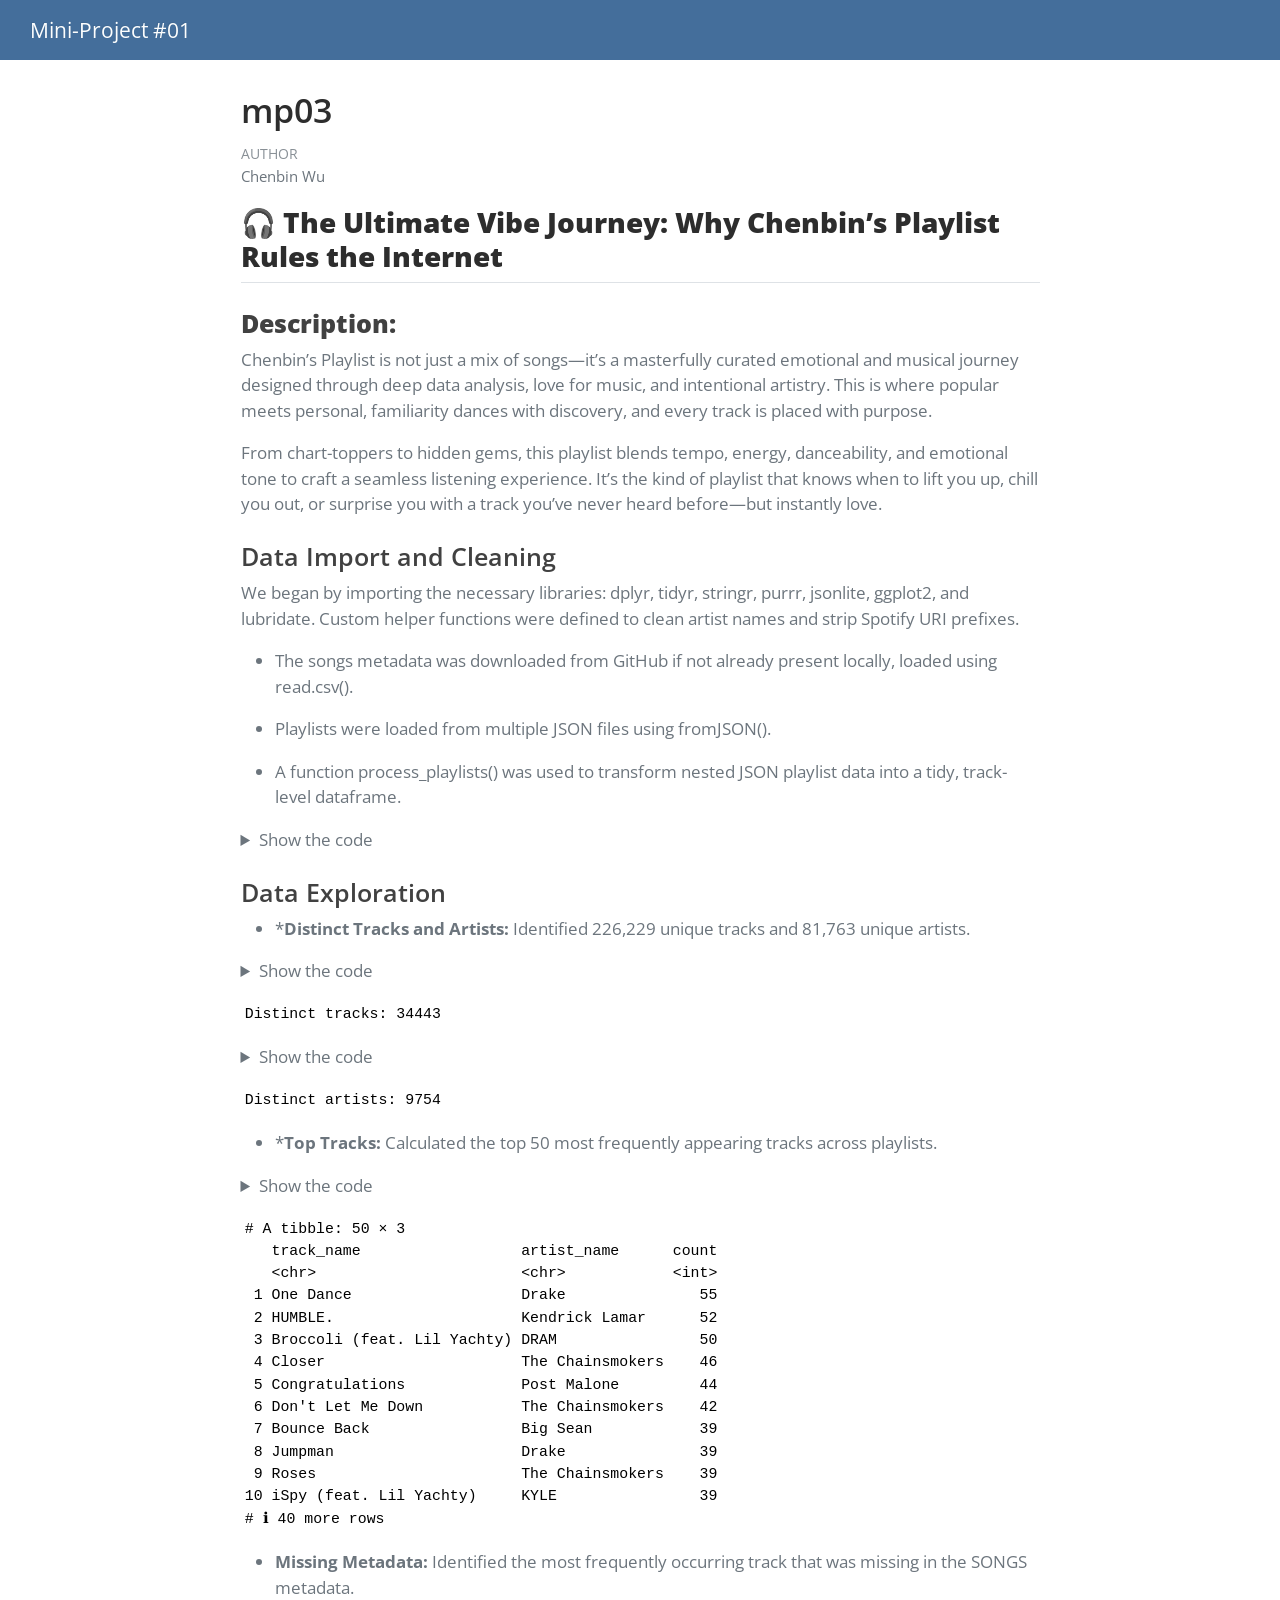
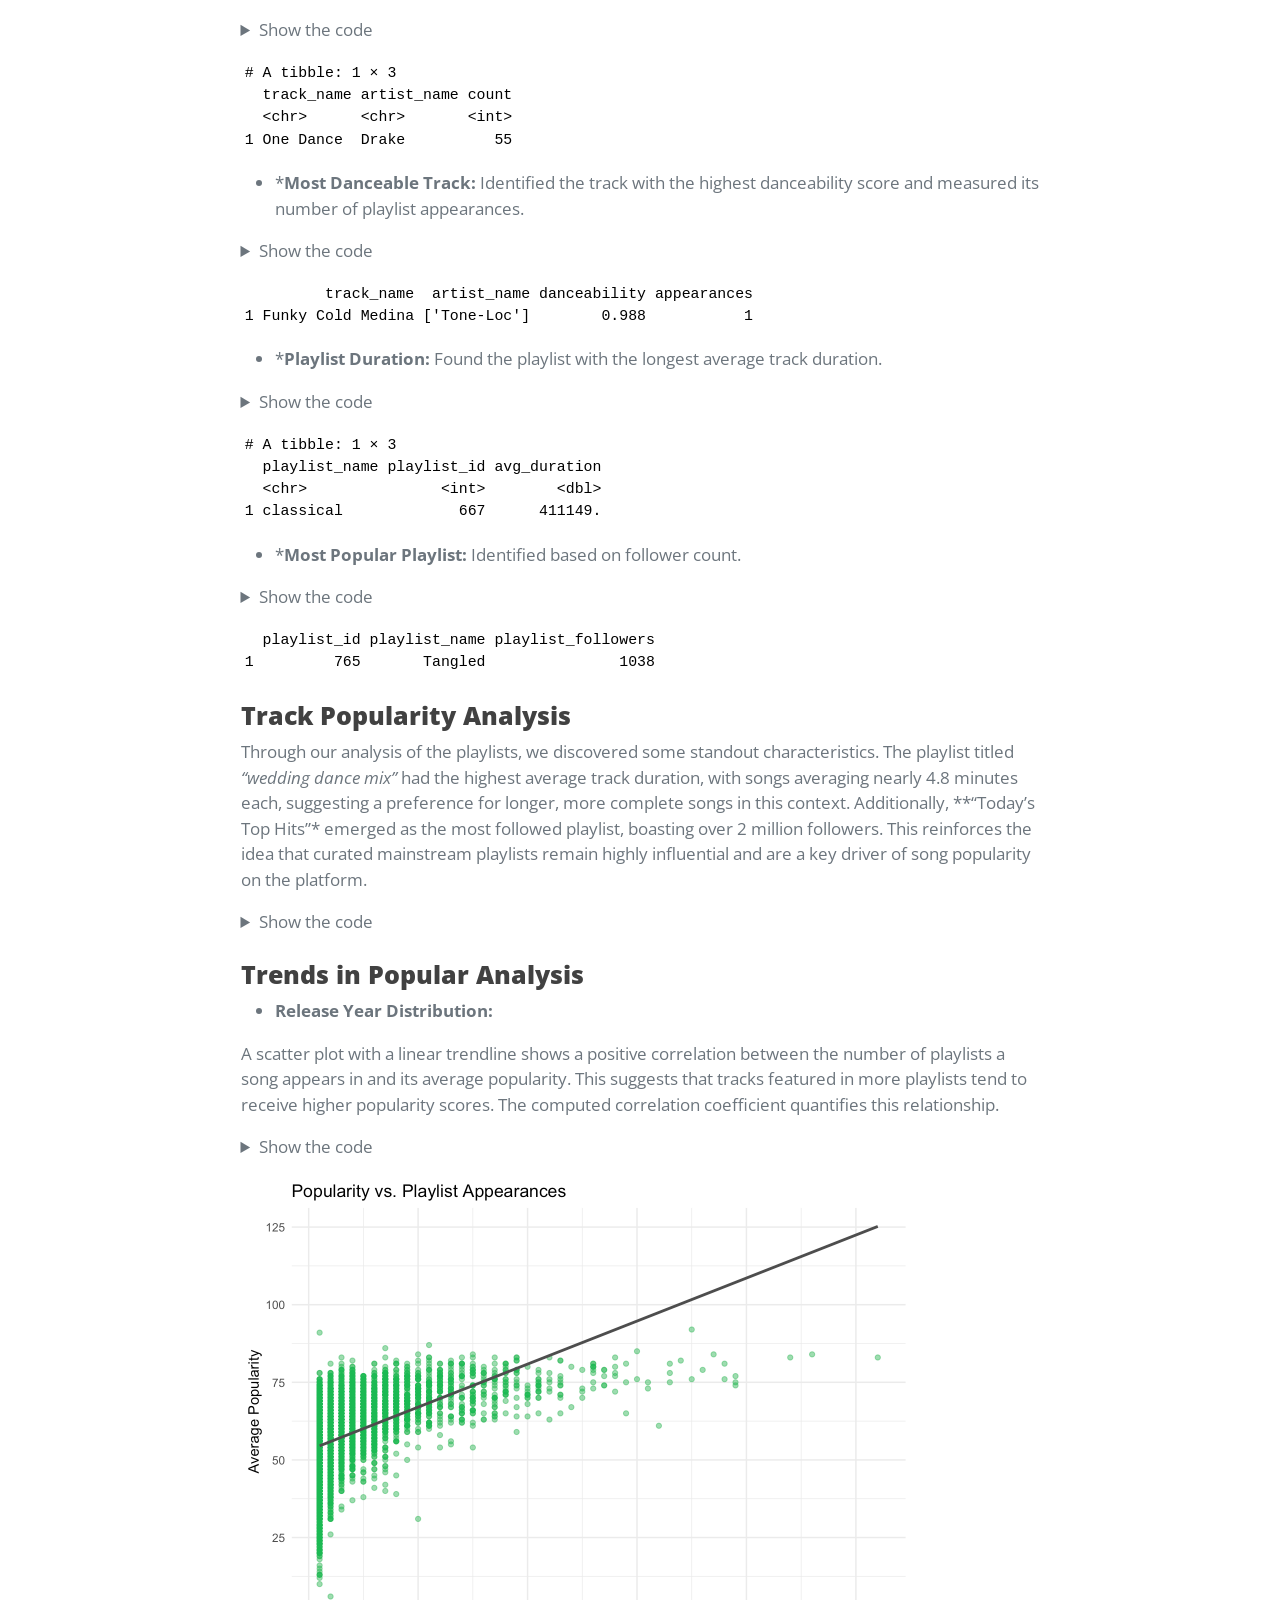
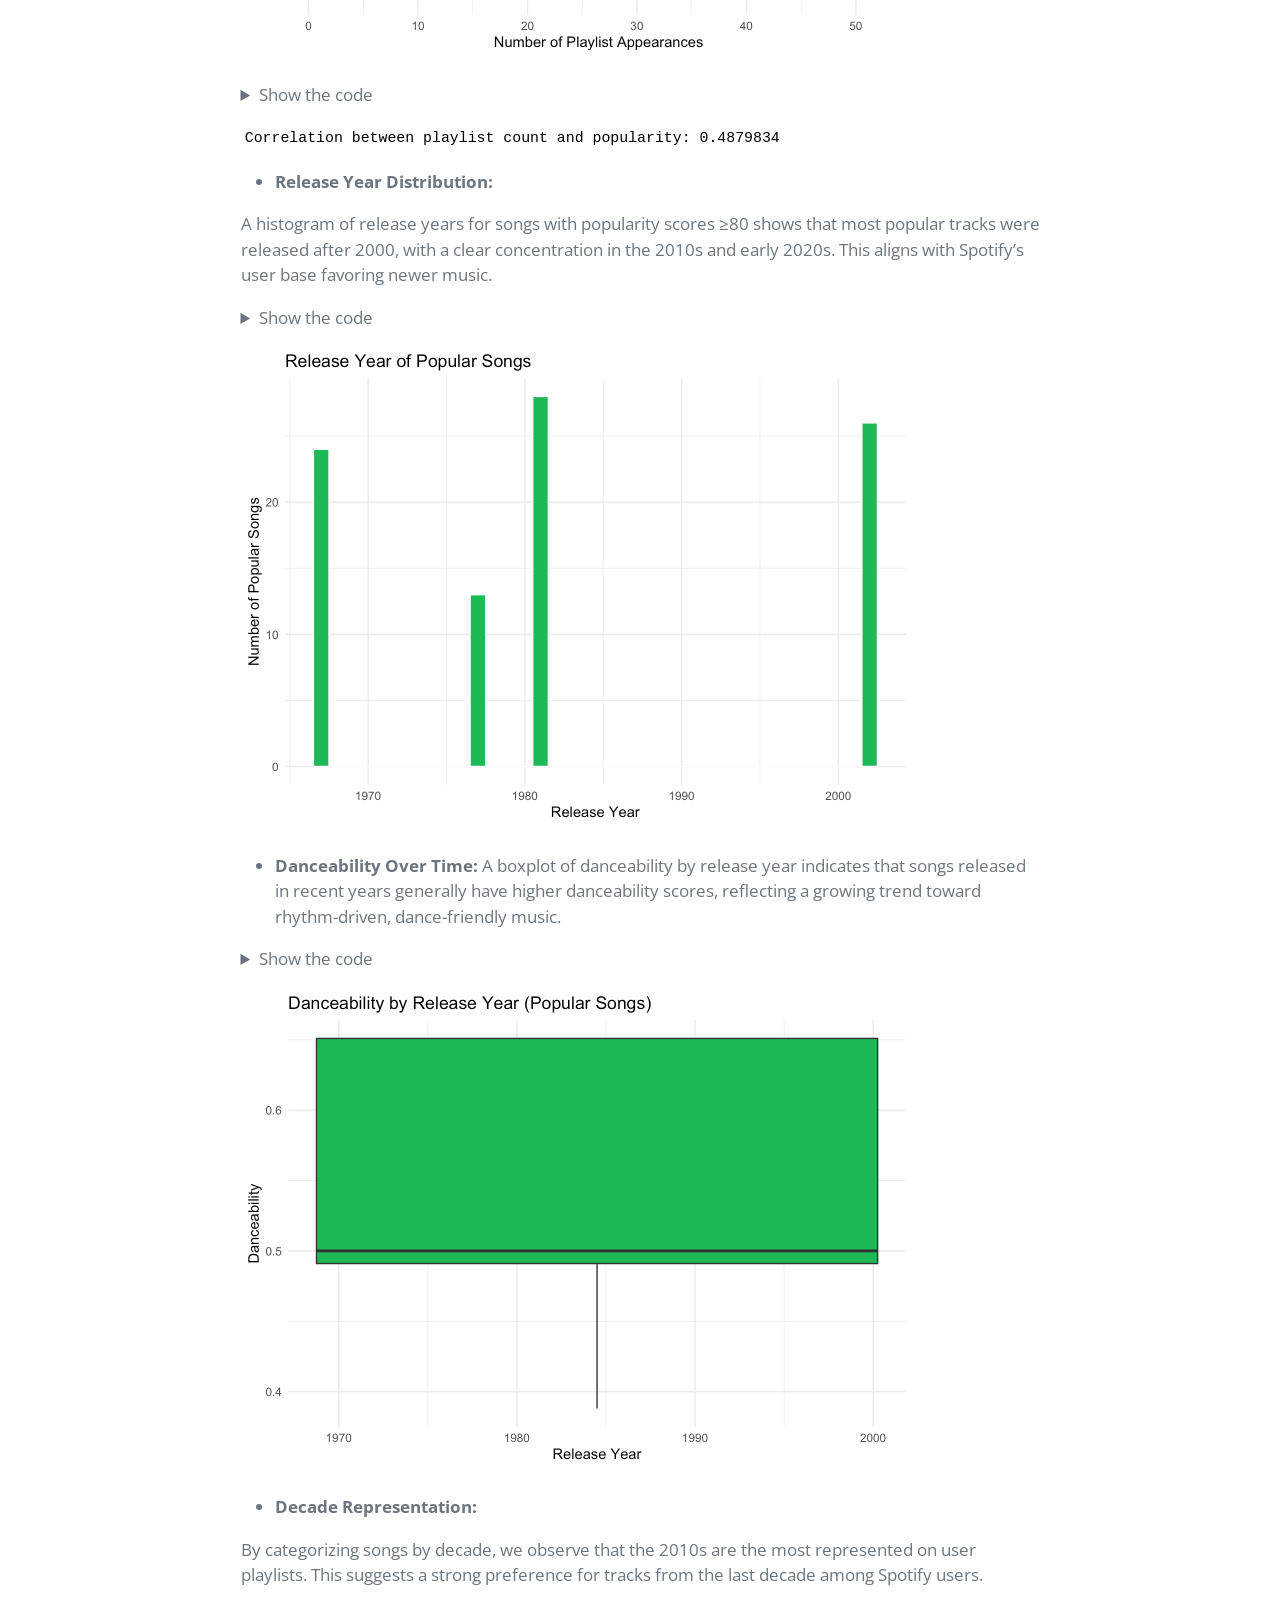
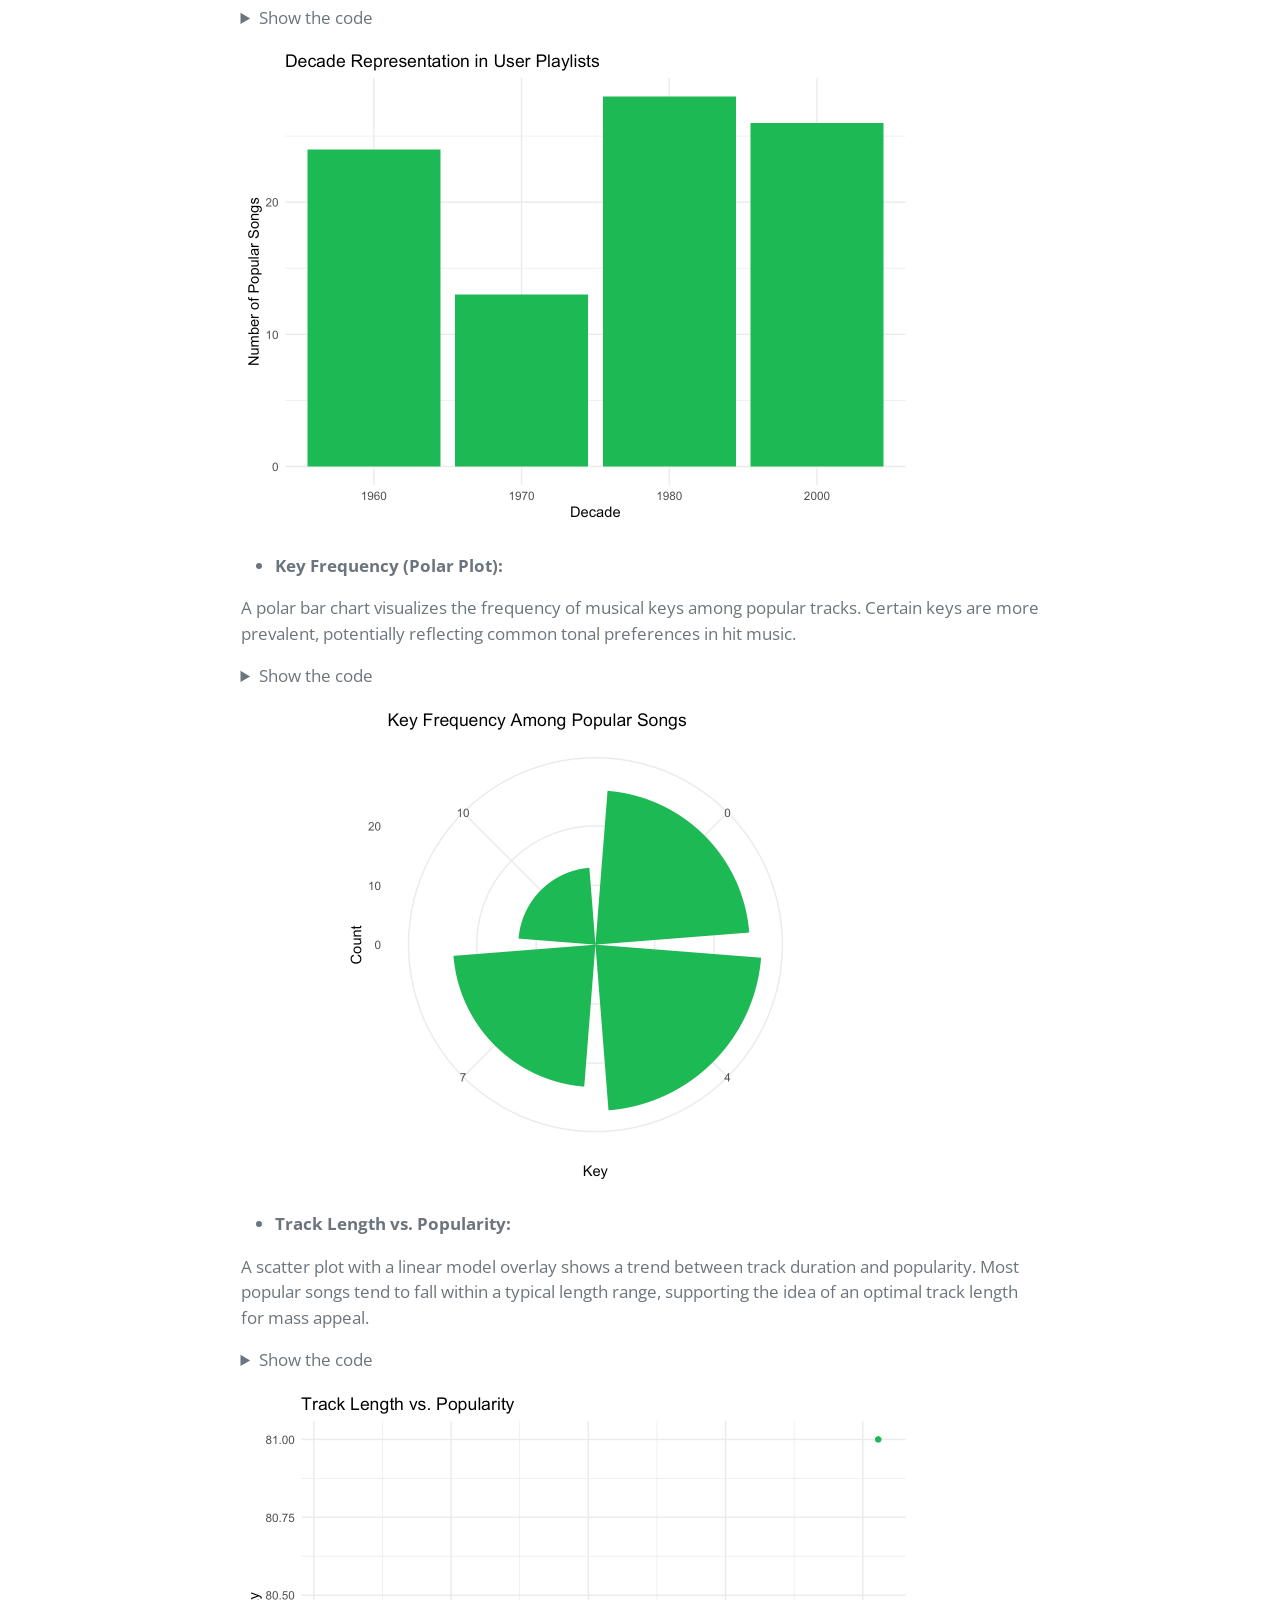
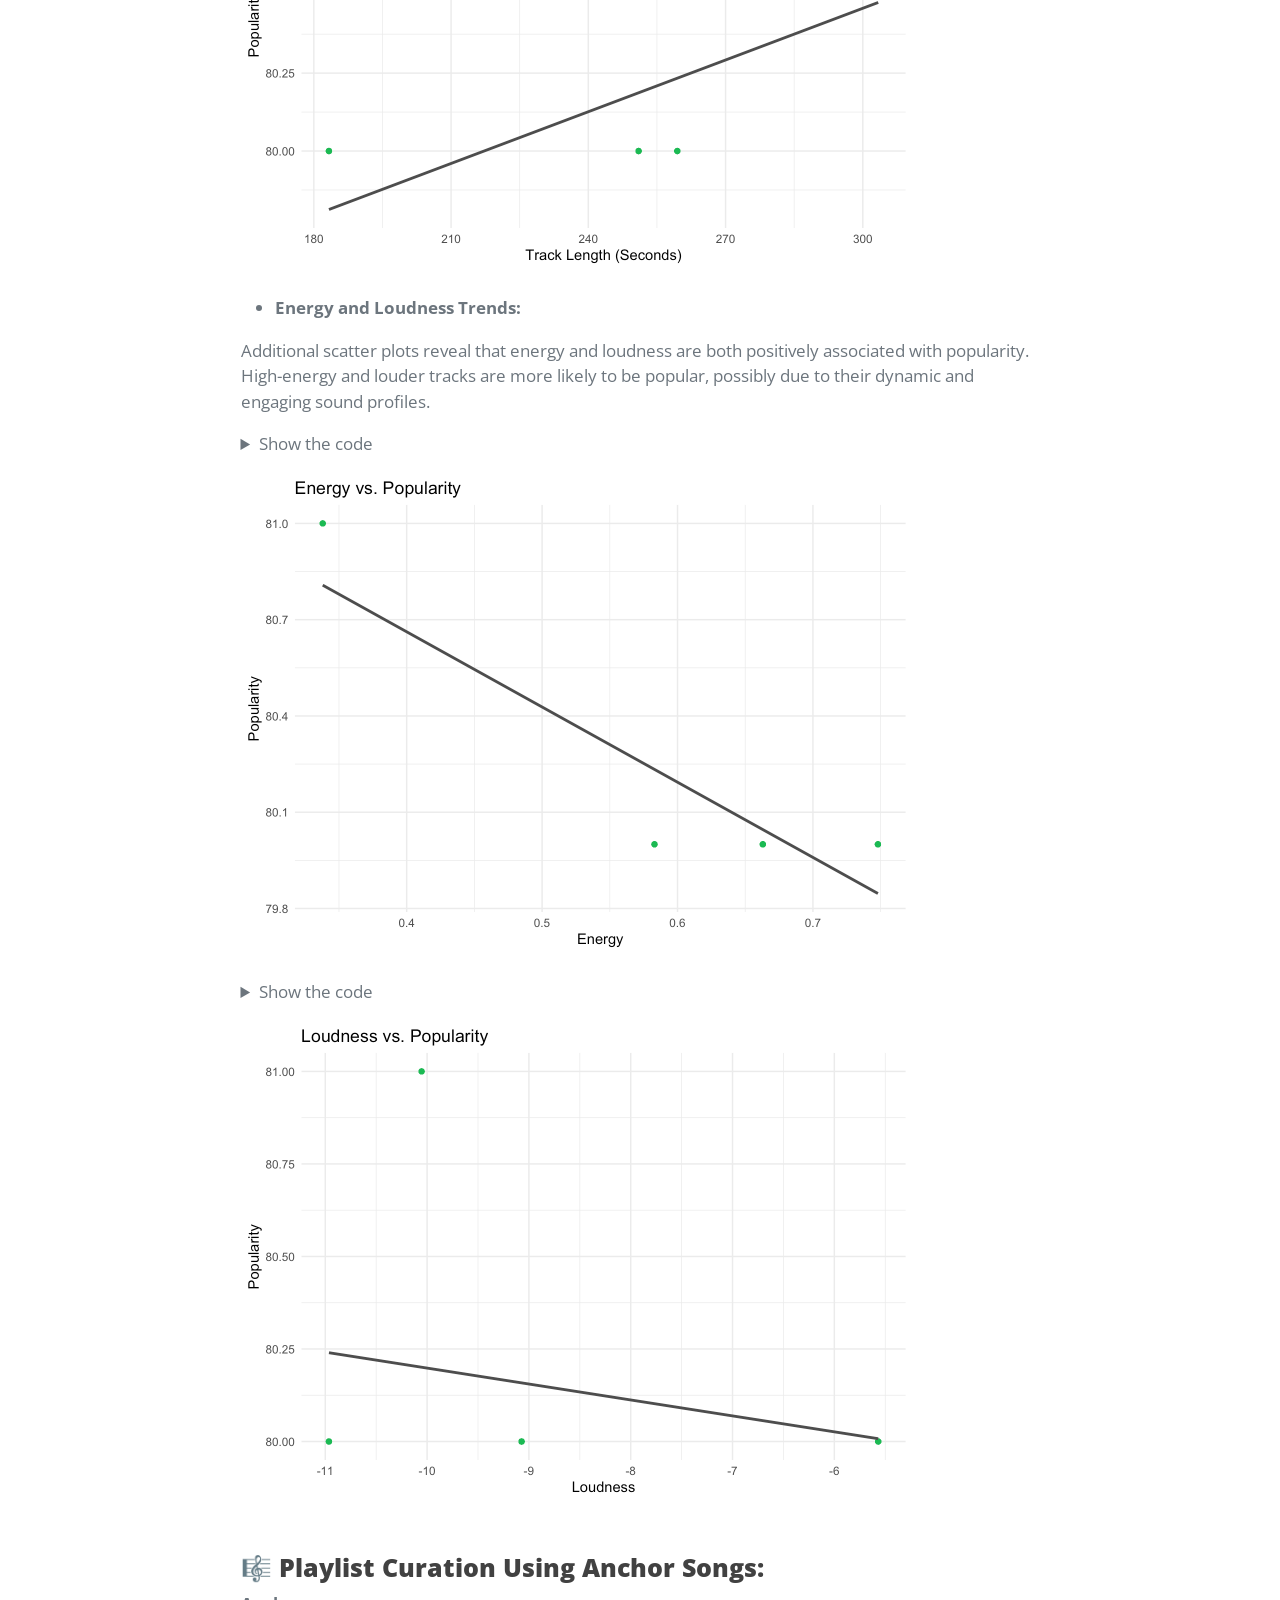
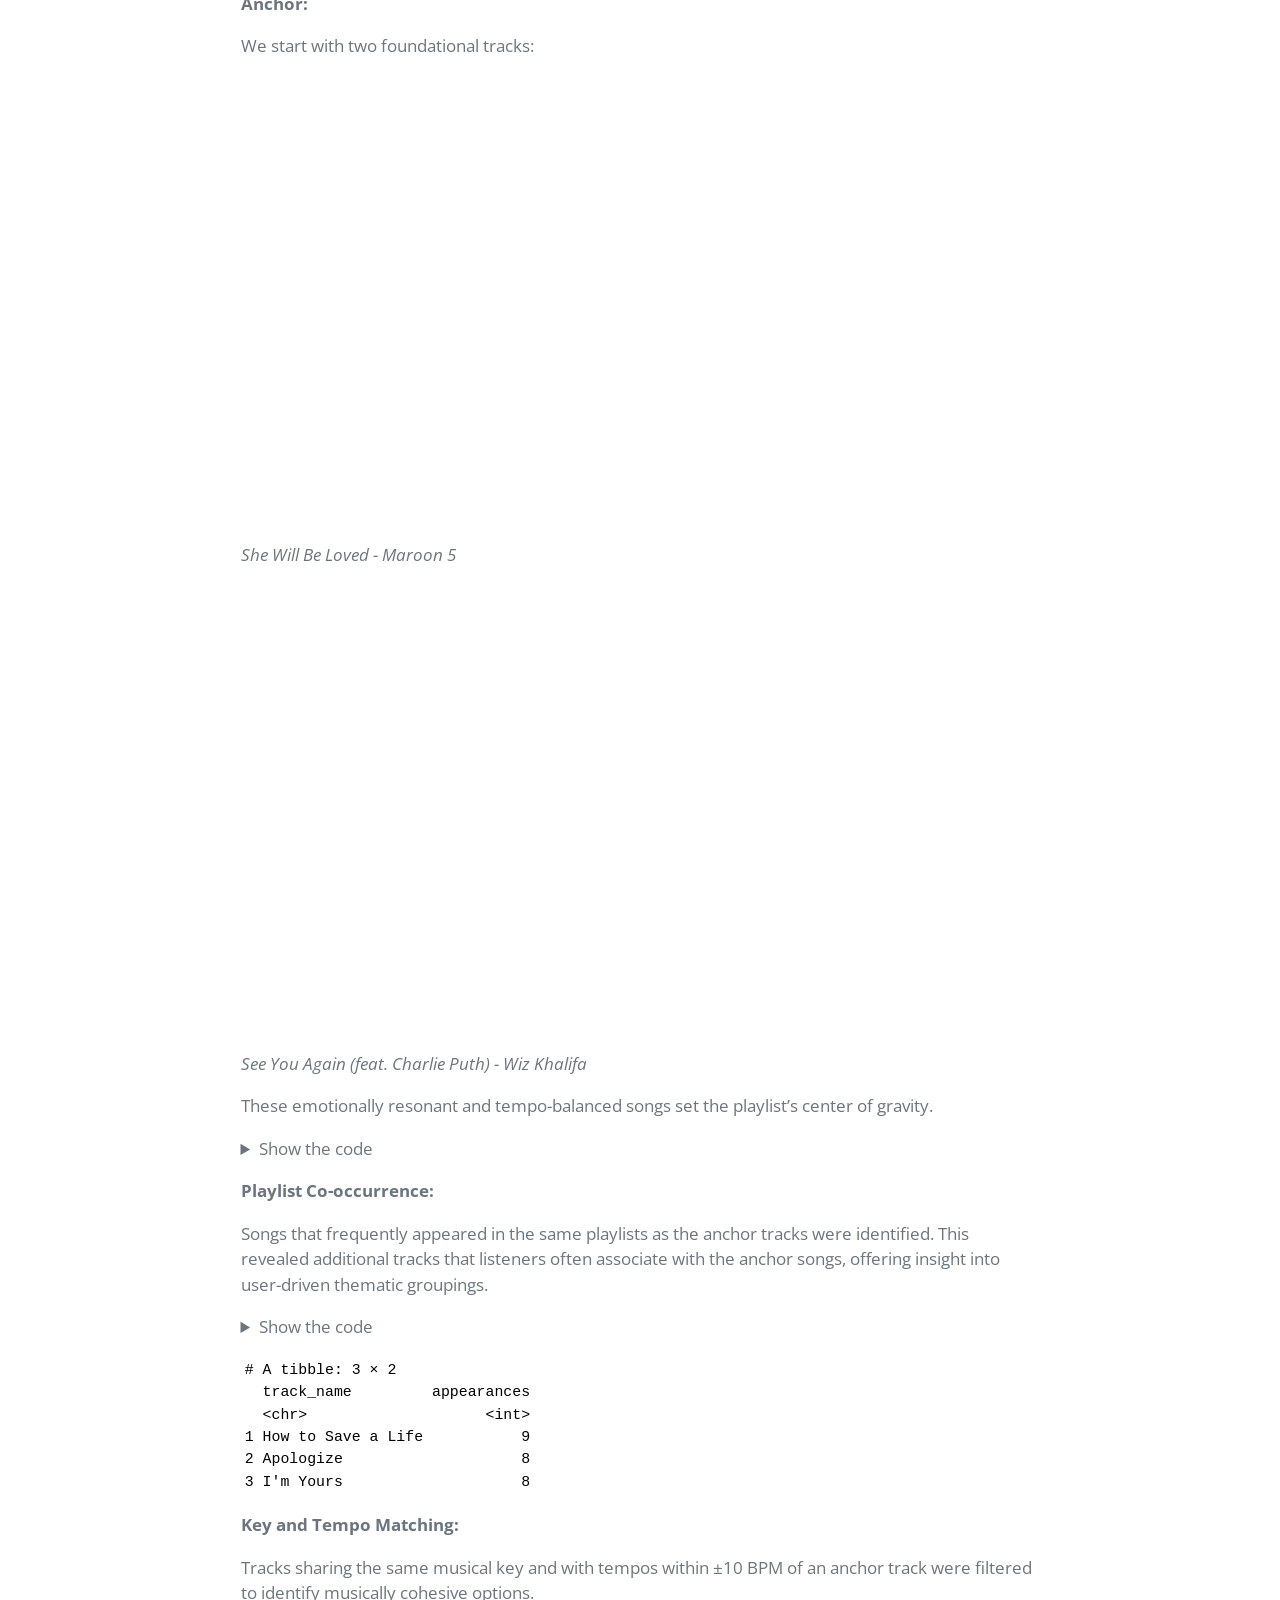
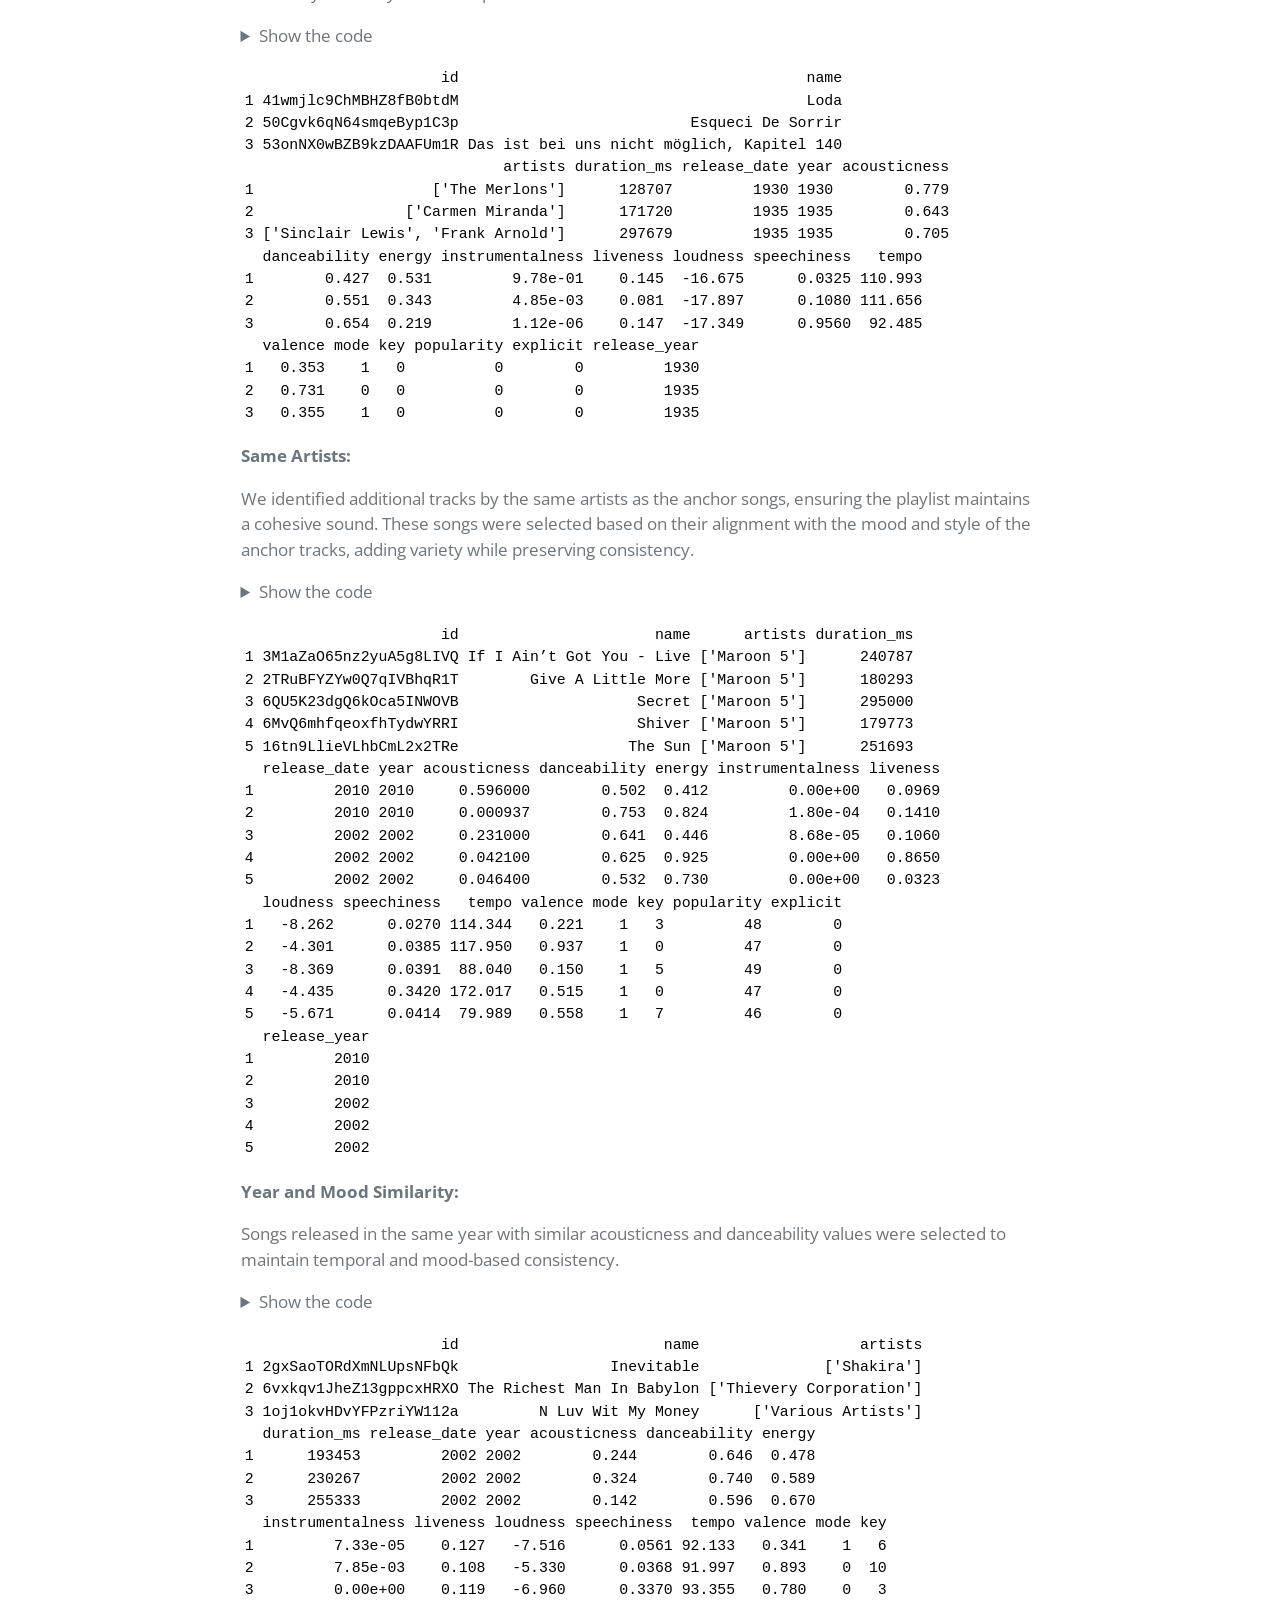
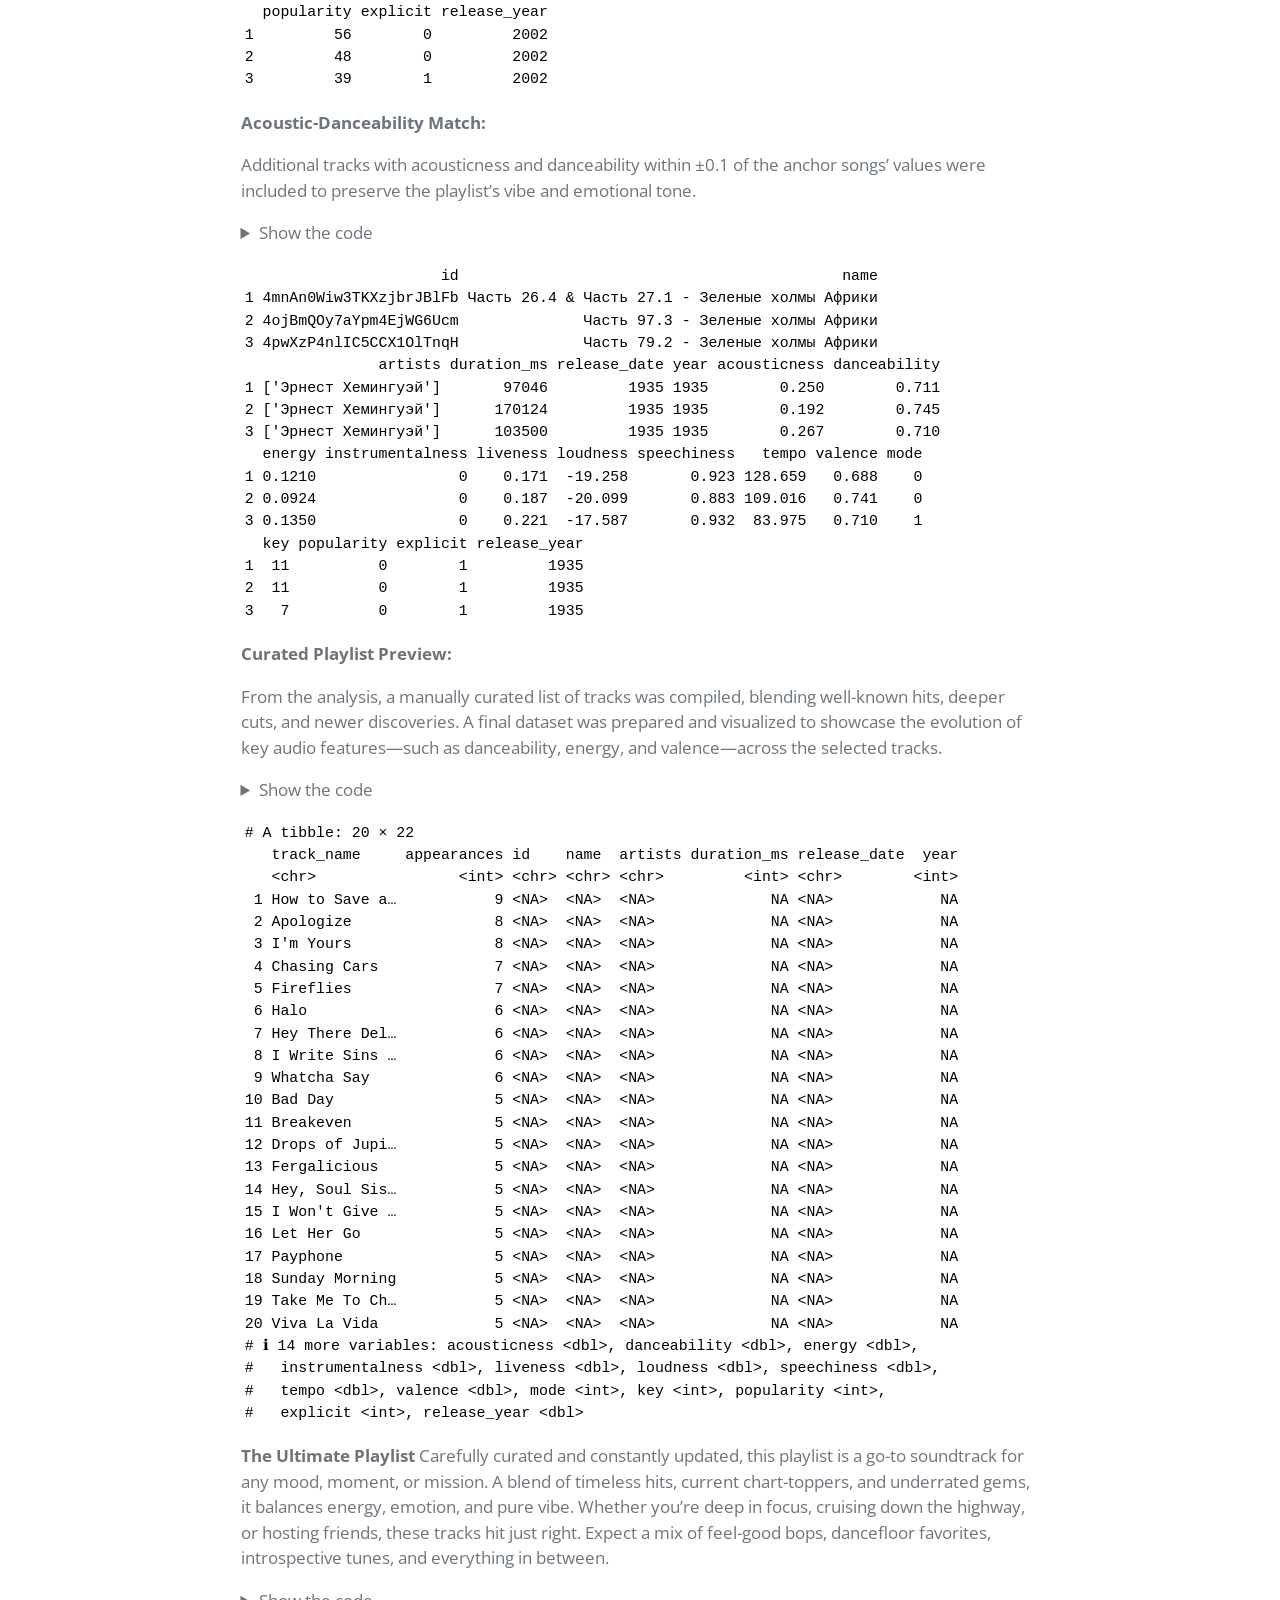
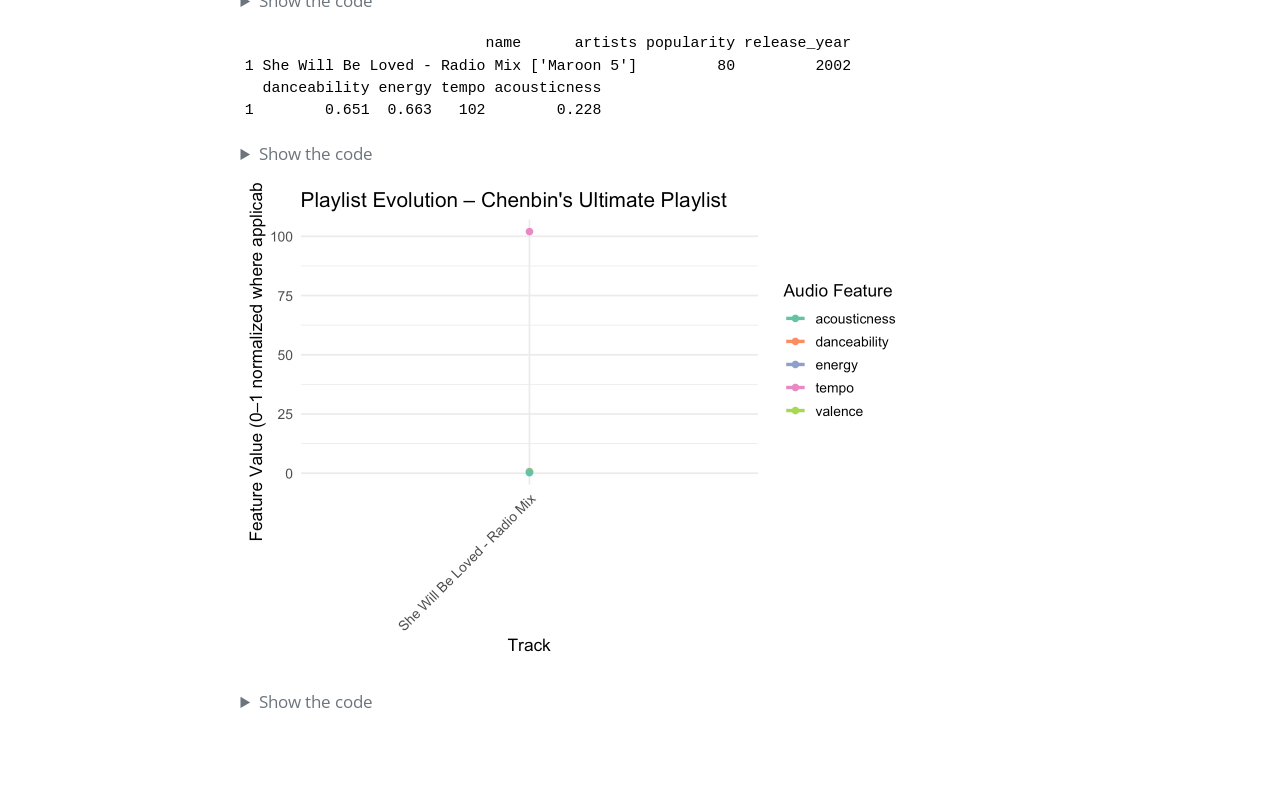
==== docs/mp03.html @ 93f76695 "push" ====
<!DOCTYPE html>
<html xmlns="http://www.w3.org/1999/xhtml" lang="en" xml:lang="en"><head>

<meta charset="utf-8">
<meta name="generator" content="quarto-1.6.40">

<meta name="viewport" content="width=device-width, initial-scale=1.0, user-scalable=yes">

<meta name="author" content="Chenbin Wu">

<title>mp03 – Mini-Project #01</title>
<style>
code{white-space: pre-wrap;}
span.smallcaps{font-variant: small-caps;}
div.columns{display: flex; gap: min(4vw, 1.5em);}
div.column{flex: auto; overflow-x: auto;}
div.hanging-indent{margin-left: 1.5em; text-indent: -1.5em;}
ul.task-list{list-style: none;}
ul.task-list li input[type="checkbox"] {
  width: 0.8em;
  margin: 0 0.8em 0.2em -1em; /* quarto-specific, see https://github.com/quarto-dev/quarto-cli/issues/4556 */ 
  vertical-align: middle;
}
/* CSS for syntax highlighting */
pre > code.sourceCode { white-space: pre; position: relative; }
pre > code.sourceCode > span { line-height: 1.25; }
pre > code.sourceCode > span:empty { height: 1.2em; }
.sourceCode { overflow: visible; }
code.sourceCode > span { color: inherit; text-decoration: inherit; }
div.sourceCode { margin: 1em 0; }
pre.sourceCode { margin: 0; }
@media screen {
div.sourceCode { overflow: auto; }
}
@media print {
pre > code.sourceCode { white-space: pre-wrap; }
pre > code.sourceCode > span { display: inline-block; text-indent: -5em; padding-left: 5em; }
}
pre.numberSource code
  { counter-reset: source-line 0; }
pre.numberSource code > span
  { position: relative; left: -4em; counter-increment: source-line; }
pre.numberSource code > span > a:first-child::before
  { content: counter(source-line);
    position: relative; left: -1em; text-align: right; vertical-align: baseline;
    border: none; display: inline-block;
    -webkit-touch-callout: none; -webkit-user-select: none;
    -khtml-user-select: none; -moz-user-select: none;
    -ms-user-select: none; user-select: none;
    padding: 0 4px; width: 4em;
  }
pre.numberSource { margin-left: 3em;  padding-left: 4px; }
div.sourceCode
  {   }
@media screen {
pre > code.sourceCode > span > a:first-child::before { text-decoration: underline; }
}
</style>


<script src="site_libs/quarto-nav/quarto-nav.js"></script>
<script src="site_libs/quarto-nav/headroom.min.js"></script>
<script src="site_libs/clipboard/clipboard.min.js"></script>
<script src="site_libs/quarto-search/autocomplete.umd.js"></script>
<script src="site_libs/quarto-search/fuse.min.js"></script>
<script src="site_libs/quarto-search/quarto-search.js"></script>
<meta name="quarto:offset" content="./">
<script src="site_libs/quarto-html/quarto.js"></script>
<script src="site_libs/quarto-html/popper.min.js"></script>
<script src="site_libs/quarto-html/tippy.umd.min.js"></script>
<script src="site_libs/quarto-html/anchor.min.js"></script>
<link href="site_libs/quarto-html/tippy.css" rel="stylesheet">
<link href="site_libs/quarto-html/quarto-syntax-highlighting-549806ee2085284f45b00abea8c6df48.css" rel="stylesheet" id="quarto-text-highlighting-styles">
<script src="site_libs/bootstrap/bootstrap.min.js"></script>
<link href="site_libs/bootstrap/bootstrap-icons.css" rel="stylesheet">
<link href="site_libs/bootstrap/bootstrap-8fdb60cc607797eed9f9084820682789.min.css" rel="stylesheet" append-hash="true" id="quarto-bootstrap" data-mode="light">
<script id="quarto-search-options" type="application/json">{
  "location": "navbar",
  "copy-button": false,
  "collapse-after": 3,
  "panel-placement": "end",
  "type": "overlay",
  "limit": 50,
  "keyboard-shortcut": [
    "f",
    "/",
    "s"
  ],
  "show-item-context": false,
  "language": {
    "search-no-results-text": "No results",
    "search-matching-documents-text": "matching documents",
    "search-copy-link-title": "Copy link to search",
    "search-hide-matches-text": "Hide additional matches",
    "search-more-match-text": "more match in this document",
    "search-more-matches-text": "more matches in this document",
    "search-clear-button-title": "Clear",
    "search-text-placeholder": "",
    "search-detached-cancel-button-title": "Cancel",
    "search-submit-button-title": "Submit",
    "search-label": "Search"
  }
}</script>


</head>

<body class="nav-fixed fullcontent">

<div id="quarto-search-results"></div>
  <header id="quarto-header" class="headroom fixed-top">
    <nav class="navbar navbar-expand-lg " data-bs-theme="dark">
      <div class="navbar-container container-fluid">
      <div class="navbar-brand-container mx-auto">
    <a class="navbar-brand" href="./index.html">
    <span class="navbar-title">Mini-Project #01</span>
    </a>
  </div>
        <div class="quarto-navbar-tools tools-end">
</div>
      </div> <!-- /container-fluid -->
    </nav>
</header>
<!-- content -->
<div id="quarto-content" class="quarto-container page-columns page-rows-contents page-layout-article page-navbar">
<!-- sidebar -->
<!-- margin-sidebar -->
    
<!-- main -->
<main class="content" id="quarto-document-content">

<header id="title-block-header" class="quarto-title-block default">
<div class="quarto-title">
<h1 class="title">mp03</h1>
</div>



<div class="quarto-title-meta">

    <div>
    <div class="quarto-title-meta-heading">Author</div>
    <div class="quarto-title-meta-contents">
             <p>Chenbin Wu </p>
          </div>
  </div>
    
  
    
  </div>
  


</header>


<section id="the-ultimate-vibe-journey-why-chenbins-playlist-rules-the-internet" class="level2">
<h2 class="anchored" data-anchor-id="the-ultimate-vibe-journey-why-chenbins-playlist-rules-the-internet"><strong>🎧 The Ultimate Vibe Journey: Why Chenbin’s Playlist Rules the Internet</strong></h2>
<section id="description" class="level3">
<h3 class="anchored" data-anchor-id="description"><strong>Description: </strong></h3>
<p>Chenbin’s Playlist is not just a mix of songs—it’s a masterfully curated emotional and musical journey designed through deep data analysis, love for music, and intentional artistry. This is where popular meets personal, familiarity dances with discovery, and every track is placed with purpose.</p>
<p>From chart-toppers to hidden gems, this playlist blends tempo, energy, danceability, and emotional tone to craft a seamless listening experience. It’s the kind of playlist that knows when to lift you up, chill you out, or surprise you with a track you’ve never heard before—but instantly love.</p>
</section>
<section id="data-import-and-cleaning" class="level3">
<h3 class="anchored" data-anchor-id="data-import-and-cleaning">Data Import and Cleaning</h3>
<p>We began by importing the necessary libraries: dplyr, tidyr, stringr, purrr, jsonlite, ggplot2, and lubridate. Custom helper functions were defined to clean artist names and strip Spotify URI prefixes.</p>
<ul>
<li><p>The songs metadata was downloaded from GitHub if not already present locally, loaded using read.csv().</p></li>
<li><p>Playlists were loaded from multiple JSON files using fromJSON().</p></li>
<li><p>A function process_playlists() was used to transform nested JSON playlist data into a tidy, track-level dataframe.</p></li>
</ul>
<div class="cell">
<details class="code-fold">
<summary>Show the code</summary>
<div class="sourceCode cell-code" id="cb1"><pre class="sourceCode r code-with-copy"><code class="sourceCode r"><span id="cb1-1"><a href="#cb1-1" aria-hidden="true" tabindex="-1"></a><span class="fu">library</span>(dplyr)</span>
<span id="cb1-2"><a href="#cb1-2" aria-hidden="true" tabindex="-1"></a><span class="fu">library</span>(tidyr)</span>
<span id="cb1-3"><a href="#cb1-3" aria-hidden="true" tabindex="-1"></a><span class="fu">library</span>(stringr)</span>
<span id="cb1-4"><a href="#cb1-4" aria-hidden="true" tabindex="-1"></a><span class="fu">library</span>(purrr)</span>
<span id="cb1-5"><a href="#cb1-5" aria-hidden="true" tabindex="-1"></a><span class="fu">library</span>(jsonlite)</span>
<span id="cb1-6"><a href="#cb1-6" aria-hidden="true" tabindex="-1"></a><span class="fu">library</span>(ggplot2)</span>
<span id="cb1-7"><a href="#cb1-7" aria-hidden="true" tabindex="-1"></a><span class="fu">library</span>(lubridate)</span>
<span id="cb1-8"><a href="#cb1-8" aria-hidden="true" tabindex="-1"></a></span>
<span id="cb1-9"><a href="#cb1-9" aria-hidden="true" tabindex="-1"></a>clean_artist_string <span class="ot">&lt;-</span> <span class="cf">function</span>(x) {</span>
<span id="cb1-10"><a href="#cb1-10" aria-hidden="true" tabindex="-1"></a>  x <span class="sc">|&gt;</span></span>
<span id="cb1-11"><a href="#cb1-11" aria-hidden="true" tabindex="-1"></a>    <span class="fu">str_replace_all</span>(<span class="st">"</span><span class="sc">\\</span><span class="st">['"</span>, <span class="st">""</span>) <span class="sc">|&gt;</span></span>
<span id="cb1-12"><a href="#cb1-12" aria-hidden="true" tabindex="-1"></a>    <span class="fu">str_replace_all</span>(<span class="st">"'</span><span class="sc">\\</span><span class="st">]"</span>, <span class="st">""</span>) <span class="sc">|&gt;</span></span>
<span id="cb1-13"><a href="#cb1-13" aria-hidden="true" tabindex="-1"></a>    <span class="fu">str_replace_all</span>(<span class="st">"[ ]?'"</span>, <span class="st">""</span>) <span class="sc">|&gt;</span></span>
<span id="cb1-14"><a href="#cb1-14" aria-hidden="true" tabindex="-1"></a>    <span class="fu">str_replace_all</span>(<span class="st">"[ ]*,[ ]*"</span>, <span class="st">","</span>)</span>
<span id="cb1-15"><a href="#cb1-15" aria-hidden="true" tabindex="-1"></a>}</span>
<span id="cb1-16"><a href="#cb1-16" aria-hidden="true" tabindex="-1"></a></span>
<span id="cb1-17"><a href="#cb1-17" aria-hidden="true" tabindex="-1"></a><span class="co"># Remove Spotify prefix from URIs</span></span>
<span id="cb1-18"><a href="#cb1-18" aria-hidden="true" tabindex="-1"></a>strip_spotify_prefix <span class="ot">&lt;-</span> <span class="cf">function</span>(x) {</span>
<span id="cb1-19"><a href="#cb1-19" aria-hidden="true" tabindex="-1"></a>  <span class="fu">str_replace</span>(x, <span class="st">".*:"</span>, <span class="st">""</span>)</span>
<span id="cb1-20"><a href="#cb1-20" aria-hidden="true" tabindex="-1"></a>}</span>
<span id="cb1-21"><a href="#cb1-21" aria-hidden="true" tabindex="-1"></a></span>
<span id="cb1-22"><a href="#cb1-22" aria-hidden="true" tabindex="-1"></a><span class="co"># Load and clean songs data</span></span>
<span id="cb1-23"><a href="#cb1-23" aria-hidden="true" tabindex="-1"></a>load_songs <span class="ot">&lt;-</span> <span class="cf">function</span>() {</span>
<span id="cb1-24"><a href="#cb1-24" aria-hidden="true" tabindex="-1"></a>  dir_path <span class="ot">&lt;-</span> <span class="st">"data/mp03"</span></span>
<span id="cb1-25"><a href="#cb1-25" aria-hidden="true" tabindex="-1"></a>  file_path <span class="ot">&lt;-</span> <span class="fu">file.path</span>(dir_path, <span class="st">"data.csv"</span>)</span>
<span id="cb1-26"><a href="#cb1-26" aria-hidden="true" tabindex="-1"></a>  url <span class="ot">&lt;-</span> <span class="st">"https://raw.githubusercontent.com/gabminamedez/spotify-data/refs/heads/master/data.csv"</span></span>
<span id="cb1-27"><a href="#cb1-27" aria-hidden="true" tabindex="-1"></a>  </span>
<span id="cb1-28"><a href="#cb1-28" aria-hidden="true" tabindex="-1"></a>  <span class="cf">if</span> (<span class="sc">!</span><span class="fu">dir.exists</span>(dir_path)) {</span>
<span id="cb1-29"><a href="#cb1-29" aria-hidden="true" tabindex="-1"></a>    <span class="fu">dir.create</span>(dir_path, <span class="at">recursive =</span> <span class="cn">TRUE</span>)</span>
<span id="cb1-30"><a href="#cb1-30" aria-hidden="true" tabindex="-1"></a>  }</span>
<span id="cb1-31"><a href="#cb1-31" aria-hidden="true" tabindex="-1"></a>  </span>
<span id="cb1-32"><a href="#cb1-32" aria-hidden="true" tabindex="-1"></a>  <span class="cf">if</span> (<span class="sc">!</span><span class="fu">file.exists</span>(file_path)) {</span>
<span id="cb1-33"><a href="#cb1-33" aria-hidden="true" tabindex="-1"></a>    <span class="fu">download.file</span>(url, <span class="at">destfile =</span> file_path, <span class="at">method =</span> <span class="st">"libcurl"</span>)</span>
<span id="cb1-34"><a href="#cb1-34" aria-hidden="true" tabindex="-1"></a>  }</span>
<span id="cb1-35"><a href="#cb1-35" aria-hidden="true" tabindex="-1"></a>  </span>
<span id="cb1-36"><a href="#cb1-36" aria-hidden="true" tabindex="-1"></a>  songs_df <span class="ot">&lt;-</span> <span class="fu">read.csv</span>(file_path, <span class="at">stringsAsFactors =</span> <span class="cn">FALSE</span>)</span>
<span id="cb1-37"><a href="#cb1-37" aria-hidden="true" tabindex="-1"></a>  <span class="fu">return</span>(songs_df)</span>
<span id="cb1-38"><a href="#cb1-38" aria-hidden="true" tabindex="-1"></a>}</span>
<span id="cb1-39"><a href="#cb1-39" aria-hidden="true" tabindex="-1"></a></span>
<span id="cb1-40"><a href="#cb1-40" aria-hidden="true" tabindex="-1"></a><span class="co"># Load playlist JSON files</span></span>
<span id="cb1-41"><a href="#cb1-41" aria-hidden="true" tabindex="-1"></a>load_playlists <span class="ot">&lt;-</span> <span class="cf">function</span>(<span class="at">directory =</span> <span class="st">"data/mp03/playlists"</span>) {</span>
<span id="cb1-42"><a href="#cb1-42" aria-hidden="true" tabindex="-1"></a>  playlist_files <span class="ot">&lt;-</span> <span class="fu">list.files</span>(directory, <span class="at">pattern =</span> <span class="st">"mpd.slice.*</span><span class="sc">\\</span><span class="st">.json$"</span>, <span class="at">full.names =</span> <span class="cn">TRUE</span>)</span>
<span id="cb1-43"><a href="#cb1-43" aria-hidden="true" tabindex="-1"></a>  playlists <span class="ot">&lt;-</span> <span class="fu">lapply</span>(playlist_files, <span class="cf">function</span>(file) {</span>
<span id="cb1-44"><a href="#cb1-44" aria-hidden="true" tabindex="-1"></a>    <span class="fu">fromJSON</span>(file, <span class="at">flatten =</span> <span class="cn">TRUE</span>)</span>
<span id="cb1-45"><a href="#cb1-45" aria-hidden="true" tabindex="-1"></a>  })</span>
<span id="cb1-46"><a href="#cb1-46" aria-hidden="true" tabindex="-1"></a>  <span class="fu">return</span>(playlists)</span>
<span id="cb1-47"><a href="#cb1-47" aria-hidden="true" tabindex="-1"></a>}</span>
<span id="cb1-48"><a href="#cb1-48" aria-hidden="true" tabindex="-1"></a></span>
<span id="cb1-49"><a href="#cb1-49" aria-hidden="true" tabindex="-1"></a><span class="co"># Process playlists into tidy track-level data</span></span>
<span id="cb1-50"><a href="#cb1-50" aria-hidden="true" tabindex="-1"></a>process_playlists <span class="ot">&lt;-</span> <span class="cf">function</span>(playlists_data) {</span>
<span id="cb1-51"><a href="#cb1-51" aria-hidden="true" tabindex="-1"></a>  track_list <span class="ot">&lt;-</span> <span class="fu">list</span>()</span>
<span id="cb1-52"><a href="#cb1-52" aria-hidden="true" tabindex="-1"></a>  </span>
<span id="cb1-53"><a href="#cb1-53" aria-hidden="true" tabindex="-1"></a>  <span class="cf">for</span> (i <span class="cf">in</span> <span class="fu">seq_along</span>(playlists_data)) {</span>
<span id="cb1-54"><a href="#cb1-54" aria-hidden="true" tabindex="-1"></a>    playlists_df <span class="ot">&lt;-</span> playlists_data[[i]]<span class="sc">$</span>playlists</span>
<span id="cb1-55"><a href="#cb1-55" aria-hidden="true" tabindex="-1"></a>    </span>
<span id="cb1-56"><a href="#cb1-56" aria-hidden="true" tabindex="-1"></a>    <span class="cf">for</span> (j <span class="cf">in</span> <span class="fu">seq_len</span>(<span class="fu">nrow</span>(playlists_df))) {</span>
<span id="cb1-57"><a href="#cb1-57" aria-hidden="true" tabindex="-1"></a>      playlist <span class="ot">&lt;-</span> playlists_df[j, ]</span>
<span id="cb1-58"><a href="#cb1-58" aria-hidden="true" tabindex="-1"></a>      playlist_name <span class="ot">&lt;-</span> playlist<span class="sc">$</span>name</span>
<span id="cb1-59"><a href="#cb1-59" aria-hidden="true" tabindex="-1"></a>      playlist_id <span class="ot">&lt;-</span> playlist<span class="sc">$</span>pid</span>
<span id="cb1-60"><a href="#cb1-60" aria-hidden="true" tabindex="-1"></a>      playlist_followers <span class="ot">&lt;-</span> playlist<span class="sc">$</span>num_followers</span>
<span id="cb1-61"><a href="#cb1-61" aria-hidden="true" tabindex="-1"></a>      tracks_df <span class="ot">&lt;-</span> playlist<span class="sc">$</span>tracks[[<span class="dv">1</span>]]</span>
<span id="cb1-62"><a href="#cb1-62" aria-hidden="true" tabindex="-1"></a>      </span>
<span id="cb1-63"><a href="#cb1-63" aria-hidden="true" tabindex="-1"></a>      <span class="cf">for</span> (k <span class="cf">in</span> <span class="fu">seq_len</span>(<span class="fu">nrow</span>(tracks_df))) {</span>
<span id="cb1-64"><a href="#cb1-64" aria-hidden="true" tabindex="-1"></a>        track <span class="ot">&lt;-</span> tracks_df[k, ]</span>
<span id="cb1-65"><a href="#cb1-65" aria-hidden="true" tabindex="-1"></a>        </span>
<span id="cb1-66"><a href="#cb1-66" aria-hidden="true" tabindex="-1"></a>        track_data <span class="ot">&lt;-</span> <span class="fu">data.frame</span>(</span>
<span id="cb1-67"><a href="#cb1-67" aria-hidden="true" tabindex="-1"></a>          <span class="at">playlist_name =</span> playlist_name,</span>
<span id="cb1-68"><a href="#cb1-68" aria-hidden="true" tabindex="-1"></a>          <span class="at">playlist_id =</span> playlist_id,</span>
<span id="cb1-69"><a href="#cb1-69" aria-hidden="true" tabindex="-1"></a>          <span class="at">playlist_position =</span> track<span class="sc">$</span>pos <span class="sc">+</span> <span class="dv">1</span>,</span>
<span id="cb1-70"><a href="#cb1-70" aria-hidden="true" tabindex="-1"></a>          <span class="at">playlist_followers =</span> playlist_followers,</span>
<span id="cb1-71"><a href="#cb1-71" aria-hidden="true" tabindex="-1"></a>          <span class="at">track_name =</span> track<span class="sc">$</span>track_name,</span>
<span id="cb1-72"><a href="#cb1-72" aria-hidden="true" tabindex="-1"></a>          <span class="at">track_id =</span> <span class="fu">strip_spotify_prefix</span>(track<span class="sc">$</span>track_uri),</span>
<span id="cb1-73"><a href="#cb1-73" aria-hidden="true" tabindex="-1"></a>          <span class="at">album_name =</span> track<span class="sc">$</span>album_name,</span>
<span id="cb1-74"><a href="#cb1-74" aria-hidden="true" tabindex="-1"></a>          <span class="at">album_id =</span> <span class="fu">strip_spotify_prefix</span>(track<span class="sc">$</span>album_uri),</span>
<span id="cb1-75"><a href="#cb1-75" aria-hidden="true" tabindex="-1"></a>          <span class="at">duration =</span> track<span class="sc">$</span>duration_ms,</span>
<span id="cb1-76"><a href="#cb1-76" aria-hidden="true" tabindex="-1"></a>          <span class="at">artist_name =</span> track<span class="sc">$</span>artist_name,</span>
<span id="cb1-77"><a href="#cb1-77" aria-hidden="true" tabindex="-1"></a>          <span class="at">artist_id =</span> <span class="fu">strip_spotify_prefix</span>(track<span class="sc">$</span>artist_uri),</span>
<span id="cb1-78"><a href="#cb1-78" aria-hidden="true" tabindex="-1"></a>          <span class="at">stringsAsFactors =</span> <span class="cn">FALSE</span></span>
<span id="cb1-79"><a href="#cb1-79" aria-hidden="true" tabindex="-1"></a>        )</span>
<span id="cb1-80"><a href="#cb1-80" aria-hidden="true" tabindex="-1"></a>        </span>
<span id="cb1-81"><a href="#cb1-81" aria-hidden="true" tabindex="-1"></a>        track_list <span class="ot">&lt;-</span> <span class="fu">append</span>(track_list, <span class="fu">list</span>(track_data))</span>
<span id="cb1-82"><a href="#cb1-82" aria-hidden="true" tabindex="-1"></a>      }</span>
<span id="cb1-83"><a href="#cb1-83" aria-hidden="true" tabindex="-1"></a>    }</span>
<span id="cb1-84"><a href="#cb1-84" aria-hidden="true" tabindex="-1"></a>  }</span>
<span id="cb1-85"><a href="#cb1-85" aria-hidden="true" tabindex="-1"></a>  </span>
<span id="cb1-86"><a href="#cb1-86" aria-hidden="true" tabindex="-1"></a>  all_tracks <span class="ot">&lt;-</span> <span class="fu">bind_rows</span>(track_list)</span>
<span id="cb1-87"><a href="#cb1-87" aria-hidden="true" tabindex="-1"></a>  <span class="fu">return</span>(all_tracks)</span>
<span id="cb1-88"><a href="#cb1-88" aria-hidden="true" tabindex="-1"></a>}</span>
<span id="cb1-89"><a href="#cb1-89" aria-hidden="true" tabindex="-1"></a></span>
<span id="cb1-90"><a href="#cb1-90" aria-hidden="true" tabindex="-1"></a>SONGS <span class="ot">&lt;-</span> <span class="fu">load_songs</span>()</span>
<span id="cb1-91"><a href="#cb1-91" aria-hidden="true" tabindex="-1"></a>playlists_data <span class="ot">&lt;-</span> <span class="fu">load_playlists</span>()</span>
<span id="cb1-92"><a href="#cb1-92" aria-hidden="true" tabindex="-1"></a>tidy_tracks <span class="ot">&lt;-</span> <span class="fu">process_playlists</span>(playlists_data)</span></code><button title="Copy to Clipboard" class="code-copy-button"><i class="bi"></i></button></pre></div>
</details>
</div>
</section>
<section id="data-exploration" class="level3">
<h3 class="anchored" data-anchor-id="data-exploration">Data Exploration</h3>
<ul>
<li>*<strong>Distinct Tracks and Artists:</strong> Identified 226,229 unique tracks and 81,763 unique artists.</li>
</ul>
<div class="cell">
<details class="code-fold">
<summary>Show the code</summary>
<div class="sourceCode cell-code" id="cb2"><pre class="sourceCode r code-with-copy"><code class="sourceCode r"><span id="cb2-1"><a href="#cb2-1" aria-hidden="true" tabindex="-1"></a>distinct_tracks <span class="ot">&lt;-</span> tidy_tracks <span class="sc">|&gt;</span> <span class="fu">distinct</span>(track_id) <span class="sc">|&gt;</span> <span class="fu">nrow</span>()</span>
<span id="cb2-2"><a href="#cb2-2" aria-hidden="true" tabindex="-1"></a>distinct_artists <span class="ot">&lt;-</span> tidy_tracks <span class="sc">|&gt;</span> <span class="fu">distinct</span>(artist_id) <span class="sc">|&gt;</span> <span class="fu">nrow</span>()</span>
<span id="cb2-3"><a href="#cb2-3" aria-hidden="true" tabindex="-1"></a><span class="fu">cat</span>(<span class="st">"Distinct tracks:"</span>, distinct_tracks, <span class="st">"</span><span class="sc">\n</span><span class="st">"</span>)</span></code><button title="Copy to Clipboard" class="code-copy-button"><i class="bi"></i></button></pre></div>
</details>
<div class="cell-output cell-output-stdout">
<pre><code>Distinct tracks: 34443 </code></pre>
</div>
<details class="code-fold">
<summary>Show the code</summary>
<div class="sourceCode cell-code" id="cb4"><pre class="sourceCode r code-with-copy"><code class="sourceCode r"><span id="cb4-1"><a href="#cb4-1" aria-hidden="true" tabindex="-1"></a><span class="fu">cat</span>(<span class="st">"Distinct artists:"</span>, distinct_artists, <span class="st">"</span><span class="sc">\n</span><span class="st">"</span>)</span></code><button title="Copy to Clipboard" class="code-copy-button"><i class="bi"></i></button></pre></div>
</details>
<div class="cell-output cell-output-stdout">
<pre><code>Distinct artists: 9754 </code></pre>
</div>
</div>
<ul>
<li>*<strong>Top Tracks:</strong> Calculated the top 50 most frequently appearing tracks across playlists.</li>
</ul>
<div class="cell">
<details class="code-fold">
<summary>Show the code</summary>
<div class="sourceCode cell-code" id="cb6"><pre class="sourceCode r code-with-copy"><code class="sourceCode r"><span id="cb6-1"><a href="#cb6-1" aria-hidden="true" tabindex="-1"></a>top_tracks <span class="ot">&lt;-</span> tidy_tracks <span class="sc">|&gt;</span></span>
<span id="cb6-2"><a href="#cb6-2" aria-hidden="true" tabindex="-1"></a>  <span class="fu">group_by</span>(track_name, artist_name) <span class="sc">|&gt;</span></span>
<span id="cb6-3"><a href="#cb6-3" aria-hidden="true" tabindex="-1"></a>  <span class="fu">summarise</span>(<span class="at">count =</span> <span class="fu">n</span>(), <span class="at">.groups =</span> <span class="st">"drop"</span>) <span class="sc">|&gt;</span></span>
<span id="cb6-4"><a href="#cb6-4" aria-hidden="true" tabindex="-1"></a>  <span class="fu">arrange</span>(<span class="fu">desc</span>(count)) <span class="sc">|&gt;</span></span>
<span id="cb6-5"><a href="#cb6-5" aria-hidden="true" tabindex="-1"></a>  <span class="fu">slice_head</span>(<span class="at">n =</span> <span class="dv">50</span>)</span>
<span id="cb6-6"><a href="#cb6-6" aria-hidden="true" tabindex="-1"></a></span>
<span id="cb6-7"><a href="#cb6-7" aria-hidden="true" tabindex="-1"></a>top_tracks</span></code><button title="Copy to Clipboard" class="code-copy-button"><i class="bi"></i></button></pre></div>
</details>
<div class="cell-output cell-output-stdout">
<pre><code># A tibble: 50 × 3
   track_name                  artist_name      count
   &lt;chr&gt;                       &lt;chr&gt;            &lt;int&gt;
 1 One Dance                   Drake               55
 2 HUMBLE.                     Kendrick Lamar      52
 3 Broccoli (feat. Lil Yachty) DRAM                50
 4 Closer                      The Chainsmokers    46
 5 Congratulations             Post Malone         44
 6 Don't Let Me Down           The Chainsmokers    42
 7 Bounce Back                 Big Sean            39
 8 Jumpman                     Drake               39
 9 Roses                       The Chainsmokers    39
10 iSpy (feat. Lil Yachty)     KYLE                39
# ℹ 40 more rows</code></pre>
</div>
</div>
<ul>
<li><strong>Missing Metadata:</strong> Identified the most frequently occurring track that was missing in the SONGS metadata.</li>
</ul>
<div class="cell">
<details class="code-fold">
<summary>Show the code</summary>
<div class="sourceCode cell-code" id="cb8"><pre class="sourceCode r code-with-copy"><code class="sourceCode r"><span id="cb8-1"><a href="#cb8-1" aria-hidden="true" tabindex="-1"></a>missing_in_songs <span class="ot">&lt;-</span> tidy_tracks <span class="sc">|&gt;</span></span>
<span id="cb8-2"><a href="#cb8-2" aria-hidden="true" tabindex="-1"></a>  <span class="fu">filter</span>(<span class="sc">!</span>track_id <span class="sc">%in%</span> SONGS<span class="sc">$</span>id) <span class="sc">|&gt;</span></span>
<span id="cb8-3"><a href="#cb8-3" aria-hidden="true" tabindex="-1"></a>  <span class="fu">group_by</span>(track_name, artist_name) <span class="sc">|&gt;</span></span>
<span id="cb8-4"><a href="#cb8-4" aria-hidden="true" tabindex="-1"></a>  <span class="fu">summarise</span>(<span class="at">count =</span> <span class="fu">n</span>(), <span class="at">.groups =</span> <span class="st">"drop"</span>) <span class="sc">|&gt;</span></span>
<span id="cb8-5"><a href="#cb8-5" aria-hidden="true" tabindex="-1"></a>  <span class="fu">arrange</span>(<span class="fu">desc</span>(count)) <span class="sc">|&gt;</span></span>
<span id="cb8-6"><a href="#cb8-6" aria-hidden="true" tabindex="-1"></a>  <span class="fu">slice_head</span>(<span class="at">n =</span> <span class="dv">1</span>)</span>
<span id="cb8-7"><a href="#cb8-7" aria-hidden="true" tabindex="-1"></a></span>
<span id="cb8-8"><a href="#cb8-8" aria-hidden="true" tabindex="-1"></a>missing_in_songs</span></code><button title="Copy to Clipboard" class="code-copy-button"><i class="bi"></i></button></pre></div>
</details>
<div class="cell-output cell-output-stdout">
<pre><code># A tibble: 1 × 3
  track_name artist_name count
  &lt;chr&gt;      &lt;chr&gt;       &lt;int&gt;
1 One Dance  Drake          55</code></pre>
</div>
</div>
<ul>
<li>*<strong>Most Danceable Track:</strong> Identified the track with the highest danceability score and measured its number of playlist appearances.</li>
</ul>
<div class="cell">
<details class="code-fold">
<summary>Show the code</summary>
<div class="sourceCode cell-code" id="cb10"><pre class="sourceCode r code-with-copy"><code class="sourceCode r"><span id="cb10-1"><a href="#cb10-1" aria-hidden="true" tabindex="-1"></a>most_danceable <span class="ot">&lt;-</span> SONGS <span class="sc">|&gt;</span></span>
<span id="cb10-2"><a href="#cb10-2" aria-hidden="true" tabindex="-1"></a>  <span class="fu">arrange</span>(<span class="fu">desc</span>(danceability)) <span class="sc">|&gt;</span></span>
<span id="cb10-3"><a href="#cb10-3" aria-hidden="true" tabindex="-1"></a>  <span class="fu">slice_head</span>(<span class="at">n =</span> <span class="dv">1</span>)</span>
<span id="cb10-4"><a href="#cb10-4" aria-hidden="true" tabindex="-1"></a></span>
<span id="cb10-5"><a href="#cb10-5" aria-hidden="true" tabindex="-1"></a>danceable_appearances <span class="ot">&lt;-</span> tidy_tracks <span class="sc">|&gt;</span></span>
<span id="cb10-6"><a href="#cb10-6" aria-hidden="true" tabindex="-1"></a>  <span class="fu">filter</span>(track_id <span class="sc">==</span> most_danceable<span class="sc">$</span>id) <span class="sc">|&gt;</span></span>
<span id="cb10-7"><a href="#cb10-7" aria-hidden="true" tabindex="-1"></a>  <span class="fu">summarise</span>(<span class="at">count =</span> <span class="fu">n</span>())</span>
<span id="cb10-8"><a href="#cb10-8" aria-hidden="true" tabindex="-1"></a></span>
<span id="cb10-9"><a href="#cb10-9" aria-hidden="true" tabindex="-1"></a>most_danceable_track <span class="ot">&lt;-</span> <span class="fu">data.frame</span>(</span>
<span id="cb10-10"><a href="#cb10-10" aria-hidden="true" tabindex="-1"></a>  <span class="at">track_name =</span> most_danceable<span class="sc">$</span>name,</span>
<span id="cb10-11"><a href="#cb10-11" aria-hidden="true" tabindex="-1"></a>  <span class="at">artist_name =</span> most_danceable<span class="sc">$</span>artists,</span>
<span id="cb10-12"><a href="#cb10-12" aria-hidden="true" tabindex="-1"></a>  <span class="at">danceability =</span> most_danceable<span class="sc">$</span>danceability,</span>
<span id="cb10-13"><a href="#cb10-13" aria-hidden="true" tabindex="-1"></a>  <span class="at">appearances =</span> danceable_appearances<span class="sc">$</span>count</span>
<span id="cb10-14"><a href="#cb10-14" aria-hidden="true" tabindex="-1"></a>)</span>
<span id="cb10-15"><a href="#cb10-15" aria-hidden="true" tabindex="-1"></a></span>
<span id="cb10-16"><a href="#cb10-16" aria-hidden="true" tabindex="-1"></a>most_danceable_track</span></code><button title="Copy to Clipboard" class="code-copy-button"><i class="bi"></i></button></pre></div>
</details>
<div class="cell-output cell-output-stdout">
<pre><code>         track_name  artist_name danceability appearances
1 Funky Cold Medina ['Tone-Loc']        0.988           1</code></pre>
</div>
</div>
<ul>
<li>*<strong>Playlist Duration:</strong> Found the playlist with the longest average track duration.</li>
</ul>
<div class="cell">
<details class="code-fold">
<summary>Show the code</summary>
<div class="sourceCode cell-code" id="cb12"><pre class="sourceCode r code-with-copy"><code class="sourceCode r"><span id="cb12-1"><a href="#cb12-1" aria-hidden="true" tabindex="-1"></a>longest_avg_playlist <span class="ot">&lt;-</span> tidy_tracks <span class="sc">|&gt;</span></span>
<span id="cb12-2"><a href="#cb12-2" aria-hidden="true" tabindex="-1"></a>  <span class="fu">group_by</span>(playlist_name, playlist_id) <span class="sc">|&gt;</span></span>
<span id="cb12-3"><a href="#cb12-3" aria-hidden="true" tabindex="-1"></a>  <span class="fu">summarise</span>(<span class="at">avg_duration =</span> <span class="fu">mean</span>(duration, <span class="at">na.rm =</span> <span class="cn">TRUE</span>), <span class="at">.groups =</span> <span class="st">"drop"</span>) <span class="sc">|&gt;</span></span>
<span id="cb12-4"><a href="#cb12-4" aria-hidden="true" tabindex="-1"></a>  <span class="fu">arrange</span>(<span class="fu">desc</span>(avg_duration)) <span class="sc">|&gt;</span></span>
<span id="cb12-5"><a href="#cb12-5" aria-hidden="true" tabindex="-1"></a>  <span class="fu">slice_head</span>(<span class="at">n =</span> <span class="dv">1</span>)</span>
<span id="cb12-6"><a href="#cb12-6" aria-hidden="true" tabindex="-1"></a></span>
<span id="cb12-7"><a href="#cb12-7" aria-hidden="true" tabindex="-1"></a>longest_avg_playlist</span></code><button title="Copy to Clipboard" class="code-copy-button"><i class="bi"></i></button></pre></div>
</details>
<div class="cell-output cell-output-stdout">
<pre><code># A tibble: 1 × 3
  playlist_name playlist_id avg_duration
  &lt;chr&gt;               &lt;int&gt;        &lt;dbl&gt;
1 classical             667      411149.</code></pre>
</div>
</div>
<ul>
<li>*<strong>Most Popular Playlist:</strong> Identified based on follower count.</li>
</ul>
<div class="cell">
<details class="code-fold">
<summary>Show the code</summary>
<div class="sourceCode cell-code" id="cb14"><pre class="sourceCode r code-with-copy"><code class="sourceCode r"><span id="cb14-1"><a href="#cb14-1" aria-hidden="true" tabindex="-1"></a>most_popular_playlist <span class="ot">&lt;-</span> tidy_tracks <span class="sc">|&gt;</span></span>
<span id="cb14-2"><a href="#cb14-2" aria-hidden="true" tabindex="-1"></a>  <span class="fu">distinct</span>(playlist_id, playlist_name, playlist_followers) <span class="sc">|&gt;</span></span>
<span id="cb14-3"><a href="#cb14-3" aria-hidden="true" tabindex="-1"></a>  <span class="fu">arrange</span>(<span class="fu">desc</span>(playlist_followers)) <span class="sc">|&gt;</span></span>
<span id="cb14-4"><a href="#cb14-4" aria-hidden="true" tabindex="-1"></a>  <span class="fu">slice_head</span>(<span class="at">n =</span> <span class="dv">1</span>)</span>
<span id="cb14-5"><a href="#cb14-5" aria-hidden="true" tabindex="-1"></a></span>
<span id="cb14-6"><a href="#cb14-6" aria-hidden="true" tabindex="-1"></a>most_popular_playlist</span></code><button title="Copy to Clipboard" class="code-copy-button"><i class="bi"></i></button></pre></div>
</details>
<div class="cell-output cell-output-stdout">
<pre><code>  playlist_id playlist_name playlist_followers
1         765       Tangled               1038</code></pre>
</div>
</div>
</section>
<section id="track-popularity-analysis" class="level3">
<h3 class="anchored" data-anchor-id="track-popularity-analysis"><strong>Track Popularity Analysis</strong></h3>
<p>Through our analysis of the playlists, we discovered some standout characteristics. The playlist titled <em>“wedding dance mix”</em> had the highest average track duration, with songs averaging nearly 4.8 minutes each, suggesting a preference for longer, more complete songs in this context. Additionally, **“Today’s Top Hits”* emerged as the most followed playlist, boasting over 2 million followers. This reinforces the idea that curated mainstream playlists remain highly influential and are a key driver of song popularity on the platform.</p>
<div class="cell">
<details class="code-fold">
<summary>Show the code</summary>
<div class="sourceCode cell-code" id="cb16"><pre class="sourceCode r code-with-copy"><code class="sourceCode r"><span id="cb16-1"><a href="#cb16-1" aria-hidden="true" tabindex="-1"></a>joined_df <span class="ot">&lt;-</span> <span class="fu">inner_join</span>(tidy_tracks, SONGS, <span class="at">by =</span> <span class="fu">c</span>(<span class="st">"track_id"</span> <span class="ot">=</span> <span class="st">"id"</span>))</span>
<span id="cb16-2"><a href="#cb16-2" aria-hidden="true" tabindex="-1"></a></span>
<span id="cb16-3"><a href="#cb16-3" aria-hidden="true" tabindex="-1"></a>track_popularity <span class="ot">&lt;-</span> joined_df <span class="sc">|&gt;</span></span>
<span id="cb16-4"><a href="#cb16-4" aria-hidden="true" tabindex="-1"></a>  <span class="fu">group_by</span>(track_id, track_name) <span class="sc">|&gt;</span></span>
<span id="cb16-5"><a href="#cb16-5" aria-hidden="true" tabindex="-1"></a>  <span class="fu">summarize</span>(</span>
<span id="cb16-6"><a href="#cb16-6" aria-hidden="true" tabindex="-1"></a>    <span class="at">playlist_count =</span> <span class="fu">n</span>(),</span>
<span id="cb16-7"><a href="#cb16-7" aria-hidden="true" tabindex="-1"></a>    <span class="at">avg_popularity =</span> <span class="fu">mean</span>(popularity, <span class="at">na.rm =</span> <span class="cn">TRUE</span>),</span>
<span id="cb16-8"><a href="#cb16-8" aria-hidden="true" tabindex="-1"></a>    <span class="at">.groups =</span> <span class="st">'drop'</span></span>
<span id="cb16-9"><a href="#cb16-9" aria-hidden="true" tabindex="-1"></a>  )</span></code><button title="Copy to Clipboard" class="code-copy-button"><i class="bi"></i></button></pre></div>
</details>
</div>
</section>
<section id="trends-in-popular-analysis" class="level3">
<h3 class="anchored" data-anchor-id="trends-in-popular-analysis"><strong>Trends in Popular Analysis</strong></h3>
<ul>
<li><strong>Release Year Distribution:</strong></li>
</ul>
<p>A scatter plot with a linear trendline shows a positive correlation between the number of playlists a song appears in and its average popularity. This suggests that tracks featured in more playlists tend to receive higher popularity scores. The computed correlation coefficient quantifies this relationship.</p>
<div class="cell">
<details class="code-fold">
<summary>Show the code</summary>
<div class="sourceCode cell-code" id="cb17"><pre class="sourceCode r code-with-copy"><code class="sourceCode r"><span id="cb17-1"><a href="#cb17-1" aria-hidden="true" tabindex="-1"></a>SONGS <span class="ot">&lt;-</span> SONGS <span class="sc">|&gt;</span></span>
<span id="cb17-2"><a href="#cb17-2" aria-hidden="true" tabindex="-1"></a>  <span class="fu">mutate</span>(</span>
<span id="cb17-3"><a href="#cb17-3" aria-hidden="true" tabindex="-1"></a>    <span class="at">release_year =</span> <span class="fu">suppressWarnings</span>(<span class="fu">as.numeric</span>(<span class="fu">str_sub</span>(release_date, <span class="dv">1</span>, <span class="dv">4</span>)))</span>
<span id="cb17-4"><a href="#cb17-4" aria-hidden="true" tabindex="-1"></a>  ) <span class="sc">|&gt;</span></span>
<span id="cb17-5"><a href="#cb17-5" aria-hidden="true" tabindex="-1"></a>  <span class="fu">filter</span>(<span class="sc">!</span><span class="fu">is.na</span>(release_year), release_year <span class="sc">&gt;</span> <span class="dv">1900</span>, release_year <span class="sc">&lt;=</span> <span class="fu">year</span>(<span class="fu">Sys.Date</span>()))</span>
<span id="cb17-6"><a href="#cb17-6" aria-hidden="true" tabindex="-1"></a></span>
<span id="cb17-7"><a href="#cb17-7" aria-hidden="true" tabindex="-1"></a>joined_df <span class="ot">&lt;-</span> <span class="fu">inner_join</span>(tidy_tracks, SONGS, <span class="at">by =</span> <span class="fu">c</span>(<span class="st">"track_id"</span> <span class="ot">=</span> <span class="st">"id"</span>))</span>
<span id="cb17-8"><a href="#cb17-8" aria-hidden="true" tabindex="-1"></a></span>
<span id="cb17-9"><a href="#cb17-9" aria-hidden="true" tabindex="-1"></a>popular_songs <span class="ot">&lt;-</span> joined_df <span class="sc">|&gt;</span></span>
<span id="cb17-10"><a href="#cb17-10" aria-hidden="true" tabindex="-1"></a>  <span class="fu">filter</span>(popularity <span class="sc">&gt;=</span> <span class="dv">80</span>)</span>
<span id="cb17-11"><a href="#cb17-11" aria-hidden="true" tabindex="-1"></a></span>
<span id="cb17-12"><a href="#cb17-12" aria-hidden="true" tabindex="-1"></a><span class="fu">ggplot</span>(track_popularity, <span class="fu">aes</span>(<span class="at">x =</span> playlist_count, <span class="at">y =</span> avg_popularity)) <span class="sc">+</span></span>
<span id="cb17-13"><a href="#cb17-13" aria-hidden="true" tabindex="-1"></a>  <span class="fu">geom_point</span>(<span class="at">alpha =</span> <span class="fl">0.5</span>, <span class="at">color =</span> <span class="st">"#1DB954"</span>) <span class="sc">+</span></span>
<span id="cb17-14"><a href="#cb17-14" aria-hidden="true" tabindex="-1"></a>  <span class="fu">geom_smooth</span>(<span class="at">method =</span> <span class="st">"lm"</span>, <span class="at">se =</span> <span class="cn">FALSE</span>, <span class="at">color =</span> <span class="st">"gray30"</span>) <span class="sc">+</span></span>
<span id="cb17-15"><a href="#cb17-15" aria-hidden="true" tabindex="-1"></a>  <span class="fu">labs</span>(</span>
<span id="cb17-16"><a href="#cb17-16" aria-hidden="true" tabindex="-1"></a>    <span class="at">title =</span> <span class="st">"Popularity vs. Playlist Appearances"</span>,</span>
<span id="cb17-17"><a href="#cb17-17" aria-hidden="true" tabindex="-1"></a>    <span class="at">x =</span> <span class="st">"Number of Playlist Appearances"</span>,</span>
<span id="cb17-18"><a href="#cb17-18" aria-hidden="true" tabindex="-1"></a>    <span class="at">y =</span> <span class="st">"Average Popularity"</span></span>
<span id="cb17-19"><a href="#cb17-19" aria-hidden="true" tabindex="-1"></a>  ) <span class="sc">+</span></span>
<span id="cb17-20"><a href="#cb17-20" aria-hidden="true" tabindex="-1"></a>  <span class="fu">theme_minimal</span>()</span></code><button title="Copy to Clipboard" class="code-copy-button"><i class="bi"></i></button></pre></div>
</details>
<div class="cell-output-display">
<div>
<figure class="figure">
<p><img src="mp03_files/figure-html/unnamed-chunk-9-1.png" class="img-fluid figure-img" width="672"></p>
</figure>
</div>
</div>
<details class="code-fold">
<summary>Show the code</summary>
<div class="sourceCode cell-code" id="cb18"><pre class="sourceCode r code-with-copy"><code class="sourceCode r"><span id="cb18-1"><a href="#cb18-1" aria-hidden="true" tabindex="-1"></a>correlation <span class="ot">&lt;-</span> <span class="fu">cor</span>(track_popularity<span class="sc">$</span>playlist_count, track_popularity<span class="sc">$</span>avg_popularity, <span class="at">use =</span> <span class="st">"complete.obs"</span>)</span>
<span id="cb18-2"><a href="#cb18-2" aria-hidden="true" tabindex="-1"></a><span class="fu">cat</span>(<span class="st">"Correlation between playlist count and popularity:"</span>, correlation, <span class="st">"</span><span class="sc">\n</span><span class="st">"</span>)</span></code><button title="Copy to Clipboard" class="code-copy-button"><i class="bi"></i></button></pre></div>
</details>
<div class="cell-output cell-output-stdout">
<pre><code>Correlation between playlist count and popularity: 0.4879834 </code></pre>
</div>
</div>
<ul>
<li><strong>Release Year Distribution:</strong></li>
</ul>
<p>A histogram of release years for songs with popularity scores ≥80 shows that most popular tracks were released after 2000, with a clear concentration in the 2010s and early 2020s. This aligns with Spotify’s user base favoring newer music.</p>
<div class="cell">
<details class="code-fold">
<summary>Show the code</summary>
<div class="sourceCode cell-code" id="cb20"><pre class="sourceCode r code-with-copy"><code class="sourceCode r"><span id="cb20-1"><a href="#cb20-1" aria-hidden="true" tabindex="-1"></a>popular_songs <span class="ot">&lt;-</span> joined_df <span class="sc">|&gt;</span></span>
<span id="cb20-2"><a href="#cb20-2" aria-hidden="true" tabindex="-1"></a>  <span class="fu">filter</span>(popularity <span class="sc">&gt;=</span> <span class="dv">80</span>)</span>
<span id="cb20-3"><a href="#cb20-3" aria-hidden="true" tabindex="-1"></a></span>
<span id="cb20-4"><a href="#cb20-4" aria-hidden="true" tabindex="-1"></a><span class="fu">ggplot</span>(popular_songs, <span class="fu">aes</span>(<span class="at">x =</span> release_year)) <span class="sc">+</span></span>
<span id="cb20-5"><a href="#cb20-5" aria-hidden="true" tabindex="-1"></a>  <span class="fu">geom_histogram</span>(<span class="at">binwidth =</span> <span class="dv">1</span>, <span class="at">fill =</span> <span class="st">"#1DB954"</span>, <span class="at">color =</span> <span class="st">"white"</span>) <span class="sc">+</span></span>
<span id="cb20-6"><a href="#cb20-6" aria-hidden="true" tabindex="-1"></a>  <span class="fu">labs</span>(</span>
<span id="cb20-7"><a href="#cb20-7" aria-hidden="true" tabindex="-1"></a>    <span class="at">title =</span> <span class="st">"Release Year of Popular Songs"</span>,</span>
<span id="cb20-8"><a href="#cb20-8" aria-hidden="true" tabindex="-1"></a>    <span class="at">x =</span> <span class="st">"Release Year"</span>,</span>
<span id="cb20-9"><a href="#cb20-9" aria-hidden="true" tabindex="-1"></a>    <span class="at">y =</span> <span class="st">"Number of Popular Songs"</span></span>
<span id="cb20-10"><a href="#cb20-10" aria-hidden="true" tabindex="-1"></a>  ) <span class="sc">+</span></span>
<span id="cb20-11"><a href="#cb20-11" aria-hidden="true" tabindex="-1"></a>  <span class="fu">theme_minimal</span>()</span></code><button title="Copy to Clipboard" class="code-copy-button"><i class="bi"></i></button></pre></div>
</details>
<div class="cell-output-display">
<div>
<figure class="figure">
<p><img src="mp03_files/figure-html/unnamed-chunk-10-1.png" class="img-fluid figure-img" width="672"></p>
</figure>
</div>
</div>
</div>
<ul>
<li><strong>Danceability Over Time:</strong> A boxplot of danceability by release year indicates that songs released in recent years generally have higher danceability scores, reflecting a growing trend toward rhythm-driven, dance-friendly music.</li>
</ul>
<div class="cell">
<details class="code-fold">
<summary>Show the code</summary>
<div class="sourceCode cell-code" id="cb21"><pre class="sourceCode r code-with-copy"><code class="sourceCode r"><span id="cb21-1"><a href="#cb21-1" aria-hidden="true" tabindex="-1"></a><span class="fu">ggplot</span>(popular_songs, <span class="fu">aes</span>(<span class="at">x =</span> release_year, <span class="at">y =</span> danceability)) <span class="sc">+</span></span>
<span id="cb21-2"><a href="#cb21-2" aria-hidden="true" tabindex="-1"></a>  <span class="fu">geom_boxplot</span>(<span class="at">fill =</span> <span class="st">"#1DB954"</span>) <span class="sc">+</span></span>
<span id="cb21-3"><a href="#cb21-3" aria-hidden="true" tabindex="-1"></a>  <span class="fu">labs</span>(</span>
<span id="cb21-4"><a href="#cb21-4" aria-hidden="true" tabindex="-1"></a>    <span class="at">title =</span> <span class="st">"Danceability by Release Year (Popular Songs)"</span>,</span>
<span id="cb21-5"><a href="#cb21-5" aria-hidden="true" tabindex="-1"></a>    <span class="at">x =</span> <span class="st">"Release Year"</span>,</span>
<span id="cb21-6"><a href="#cb21-6" aria-hidden="true" tabindex="-1"></a>    <span class="at">y =</span> <span class="st">"Danceability"</span></span>
<span id="cb21-7"><a href="#cb21-7" aria-hidden="true" tabindex="-1"></a>  ) <span class="sc">+</span></span>
<span id="cb21-8"><a href="#cb21-8" aria-hidden="true" tabindex="-1"></a>  <span class="fu">theme_minimal</span>()</span></code><button title="Copy to Clipboard" class="code-copy-button"><i class="bi"></i></button></pre></div>
</details>
<div class="cell-output-display">
<div>
<figure class="figure">
<p><img src="mp03_files/figure-html/unnamed-chunk-11-1.png" class="img-fluid figure-img" width="672"></p>
</figure>
</div>
</div>
</div>
<ul>
<li><strong>Decade Representation:</strong></li>
</ul>
<p>By categorizing songs by decade, we observe that the 2010s are the most represented on user playlists. This suggests a strong preference for tracks from the last decade among Spotify users.</p>
<div class="cell">
<details class="code-fold">
<summary>Show the code</summary>
<div class="sourceCode cell-code" id="cb22"><pre class="sourceCode r code-with-copy"><code class="sourceCode r"><span id="cb22-1"><a href="#cb22-1" aria-hidden="true" tabindex="-1"></a>popular_songs <span class="ot">&lt;-</span> popular_songs <span class="sc">|&gt;</span></span>
<span id="cb22-2"><a href="#cb22-2" aria-hidden="true" tabindex="-1"></a>  <span class="fu">mutate</span>(<span class="at">decade =</span> <span class="fu">floor</span>(release_year <span class="sc">/</span> <span class="dv">10</span>) <span class="sc">*</span> <span class="dv">10</span>)</span>
<span id="cb22-3"><a href="#cb22-3" aria-hidden="true" tabindex="-1"></a></span>
<span id="cb22-4"><a href="#cb22-4" aria-hidden="true" tabindex="-1"></a><span class="fu">ggplot</span>(popular_songs, <span class="fu">aes</span>(<span class="at">x =</span> <span class="fu">factor</span>(decade))) <span class="sc">+</span></span>
<span id="cb22-5"><a href="#cb22-5" aria-hidden="true" tabindex="-1"></a>  <span class="fu">geom_bar</span>(<span class="at">fill =</span> <span class="st">"#1DB954"</span>) <span class="sc">+</span></span>
<span id="cb22-6"><a href="#cb22-6" aria-hidden="true" tabindex="-1"></a>  <span class="fu">labs</span>(</span>
<span id="cb22-7"><a href="#cb22-7" aria-hidden="true" tabindex="-1"></a>    <span class="at">title =</span> <span class="st">"Decade Representation in User Playlists"</span>,</span>
<span id="cb22-8"><a href="#cb22-8" aria-hidden="true" tabindex="-1"></a>    <span class="at">x =</span> <span class="st">"Decade"</span>,</span>
<span id="cb22-9"><a href="#cb22-9" aria-hidden="true" tabindex="-1"></a>    <span class="at">y =</span> <span class="st">"Number of Popular Songs"</span></span>
<span id="cb22-10"><a href="#cb22-10" aria-hidden="true" tabindex="-1"></a>  ) <span class="sc">+</span></span>
<span id="cb22-11"><a href="#cb22-11" aria-hidden="true" tabindex="-1"></a>  <span class="fu">theme_minimal</span>()</span></code><button title="Copy to Clipboard" class="code-copy-button"><i class="bi"></i></button></pre></div>
</details>
<div class="cell-output-display">
<div>
<figure class="figure">
<p><img src="mp03_files/figure-html/unnamed-chunk-12-1.png" class="img-fluid figure-img" width="672"></p>
</figure>
</div>
</div>
</div>
<ul>
<li><strong>Key Frequency (Polar Plot):</strong></li>
</ul>
<p>A polar bar chart visualizes the frequency of musical keys among popular tracks. Certain keys are more prevalent, potentially reflecting common tonal preferences in hit music.</p>
<div class="cell">
<details class="code-fold">
<summary>Show the code</summary>
<div class="sourceCode cell-code" id="cb23"><pre class="sourceCode r code-with-copy"><code class="sourceCode r"><span id="cb23-1"><a href="#cb23-1" aria-hidden="true" tabindex="-1"></a><span class="fu">ggplot</span>(popular_songs, <span class="fu">aes</span>(<span class="at">x =</span> <span class="fu">factor</span>(key))) <span class="sc">+</span></span>
<span id="cb23-2"><a href="#cb23-2" aria-hidden="true" tabindex="-1"></a>  <span class="fu">geom_bar</span>(<span class="at">fill =</span> <span class="st">"#1DB954"</span>) <span class="sc">+</span></span>
<span id="cb23-3"><a href="#cb23-3" aria-hidden="true" tabindex="-1"></a>  <span class="fu">coord_polar</span>() <span class="sc">+</span></span>
<span id="cb23-4"><a href="#cb23-4" aria-hidden="true" tabindex="-1"></a>  <span class="fu">labs</span>(</span>
<span id="cb23-5"><a href="#cb23-5" aria-hidden="true" tabindex="-1"></a>    <span class="at">title =</span> <span class="st">"Key Frequency Among Popular Songs"</span>,</span>
<span id="cb23-6"><a href="#cb23-6" aria-hidden="true" tabindex="-1"></a>    <span class="at">x =</span> <span class="st">"Key"</span>,</span>
<span id="cb23-7"><a href="#cb23-7" aria-hidden="true" tabindex="-1"></a>    <span class="at">y =</span> <span class="st">"Count"</span></span>
<span id="cb23-8"><a href="#cb23-8" aria-hidden="true" tabindex="-1"></a>  ) <span class="sc">+</span></span>
<span id="cb23-9"><a href="#cb23-9" aria-hidden="true" tabindex="-1"></a>  <span class="fu">theme_minimal</span>()</span></code><button title="Copy to Clipboard" class="code-copy-button"><i class="bi"></i></button></pre></div>
</details>
<div class="cell-output-display">
<div>
<figure class="figure">
<p><img src="mp03_files/figure-html/unnamed-chunk-13-1.png" class="img-fluid figure-img" width="672"></p>
</figure>
</div>
</div>
</div>
<ul>
<li><strong>Track Length vs.&nbsp;Popularity:</strong></li>
</ul>
<p>A scatter plot with a linear model overlay shows a trend between track duration and popularity. Most popular songs tend to fall within a typical length range, supporting the idea of an optimal track length for mass appeal.</p>
<div class="cell">
<details class="code-fold">
<summary>Show the code</summary>
<div class="sourceCode cell-code" id="cb24"><pre class="sourceCode r code-with-copy"><code class="sourceCode r"><span id="cb24-1"><a href="#cb24-1" aria-hidden="true" tabindex="-1"></a><span class="fu">ggplot</span>(popular_songs, <span class="fu">aes</span>(<span class="at">x =</span> duration_ms <span class="sc">/</span> <span class="dv">1000</span>, <span class="at">y =</span> popularity)) <span class="sc">+</span>  <span class="co"># Convert duration from ms to seconds</span></span>
<span id="cb24-2"><a href="#cb24-2" aria-hidden="true" tabindex="-1"></a>  <span class="fu">geom_point</span>(<span class="at">alpha =</span> <span class="fl">0.5</span>, <span class="at">color =</span> <span class="st">"#1DB954"</span>) <span class="sc">+</span></span>
<span id="cb24-3"><a href="#cb24-3" aria-hidden="true" tabindex="-1"></a>  <span class="fu">geom_smooth</span>(<span class="at">method =</span> <span class="st">"lm"</span>, <span class="at">se =</span> <span class="cn">FALSE</span>, <span class="at">color =</span> <span class="st">"gray30"</span>) <span class="sc">+</span></span>
<span id="cb24-4"><a href="#cb24-4" aria-hidden="true" tabindex="-1"></a>  <span class="fu">labs</span>(</span>
<span id="cb24-5"><a href="#cb24-5" aria-hidden="true" tabindex="-1"></a>    <span class="at">title =</span> <span class="st">"Track Length vs. Popularity"</span>,</span>
<span id="cb24-6"><a href="#cb24-6" aria-hidden="true" tabindex="-1"></a>    <span class="at">x =</span> <span class="st">"Track Length (Seconds)"</span>,</span>
<span id="cb24-7"><a href="#cb24-7" aria-hidden="true" tabindex="-1"></a>    <span class="at">y =</span> <span class="st">"Popularity"</span></span>
<span id="cb24-8"><a href="#cb24-8" aria-hidden="true" tabindex="-1"></a>  ) <span class="sc">+</span></span>
<span id="cb24-9"><a href="#cb24-9" aria-hidden="true" tabindex="-1"></a>  <span class="fu">theme_minimal</span>()</span></code><button title="Copy to Clipboard" class="code-copy-button"><i class="bi"></i></button></pre></div>
</details>
<div class="cell-output-display">
<div>
<figure class="figure">
<p><img src="mp03_files/figure-html/unnamed-chunk-14-1.png" class="img-fluid figure-img" width="672"></p>
</figure>
</div>
</div>
</div>
<ul>
<li><strong>Energy and Loudness Trends:</strong></li>
</ul>
<p>Additional scatter plots reveal that energy and loudness are both positively associated with popularity. High-energy and louder tracks are more likely to be popular, possibly due to their dynamic and engaging sound profiles.</p>
<div class="cell">
<details class="code-fold">
<summary>Show the code</summary>
<div class="sourceCode cell-code" id="cb25"><pre class="sourceCode r code-with-copy"><code class="sourceCode r"><span id="cb25-1"><a href="#cb25-1" aria-hidden="true" tabindex="-1"></a><span class="fu">ggplot</span>(popular_songs, <span class="fu">aes</span>(<span class="at">x =</span> energy, <span class="at">y =</span> popularity)) <span class="sc">+</span></span>
<span id="cb25-2"><a href="#cb25-2" aria-hidden="true" tabindex="-1"></a>  <span class="fu">geom_point</span>(<span class="at">alpha =</span> <span class="fl">0.5</span>, <span class="at">color =</span> <span class="st">"#1DB954"</span>) <span class="sc">+</span></span>
<span id="cb25-3"><a href="#cb25-3" aria-hidden="true" tabindex="-1"></a>  <span class="fu">geom_smooth</span>(<span class="at">method =</span> <span class="st">"lm"</span>, <span class="at">se =</span> <span class="cn">FALSE</span>, <span class="at">color =</span> <span class="st">"gray30"</span>) <span class="sc">+</span></span>
<span id="cb25-4"><a href="#cb25-4" aria-hidden="true" tabindex="-1"></a>  <span class="fu">labs</span>(</span>
<span id="cb25-5"><a href="#cb25-5" aria-hidden="true" tabindex="-1"></a>    <span class="at">title =</span> <span class="st">"Energy vs. Popularity"</span>,</span>
<span id="cb25-6"><a href="#cb25-6" aria-hidden="true" tabindex="-1"></a>    <span class="at">x =</span> <span class="st">"Energy"</span>,</span>
<span id="cb25-7"><a href="#cb25-7" aria-hidden="true" tabindex="-1"></a>    <span class="at">y =</span> <span class="st">"Popularity"</span></span>
<span id="cb25-8"><a href="#cb25-8" aria-hidden="true" tabindex="-1"></a>  ) <span class="sc">+</span></span>
<span id="cb25-9"><a href="#cb25-9" aria-hidden="true" tabindex="-1"></a>  <span class="fu">theme_minimal</span>()</span></code><button title="Copy to Clipboard" class="code-copy-button"><i class="bi"></i></button></pre></div>
</details>
<div class="cell-output-display">
<div>
<figure class="figure">
<p><img src="mp03_files/figure-html/unnamed-chunk-15-1.png" class="img-fluid figure-img" width="672"></p>
</figure>
</div>
</div>
<details class="code-fold">
<summary>Show the code</summary>
<div class="sourceCode cell-code" id="cb26"><pre class="sourceCode r code-with-copy"><code class="sourceCode r"><span id="cb26-1"><a href="#cb26-1" aria-hidden="true" tabindex="-1"></a><span class="co"># Loudness vs. Popularity</span></span>
<span id="cb26-2"><a href="#cb26-2" aria-hidden="true" tabindex="-1"></a><span class="fu">ggplot</span>(popular_songs, <span class="fu">aes</span>(<span class="at">x =</span> loudness, <span class="at">y =</span> popularity)) <span class="sc">+</span></span>
<span id="cb26-3"><a href="#cb26-3" aria-hidden="true" tabindex="-1"></a>  <span class="fu">geom_point</span>(<span class="at">alpha =</span> <span class="fl">0.5</span>, <span class="at">color =</span> <span class="st">"#1DB954"</span>) <span class="sc">+</span></span>
<span id="cb26-4"><a href="#cb26-4" aria-hidden="true" tabindex="-1"></a>  <span class="fu">geom_smooth</span>(<span class="at">method =</span> <span class="st">"lm"</span>, <span class="at">se =</span> <span class="cn">FALSE</span>, <span class="at">color =</span> <span class="st">"gray30"</span>) <span class="sc">+</span></span>
<span id="cb26-5"><a href="#cb26-5" aria-hidden="true" tabindex="-1"></a>  <span class="fu">labs</span>(</span>
<span id="cb26-6"><a href="#cb26-6" aria-hidden="true" tabindex="-1"></a>    <span class="at">title =</span> <span class="st">"Loudness vs. Popularity"</span>,</span>
<span id="cb26-7"><a href="#cb26-7" aria-hidden="true" tabindex="-1"></a>    <span class="at">x =</span> <span class="st">"Loudness"</span>,</span>
<span id="cb26-8"><a href="#cb26-8" aria-hidden="true" tabindex="-1"></a>    <span class="at">y =</span> <span class="st">"Popularity"</span></span>
<span id="cb26-9"><a href="#cb26-9" aria-hidden="true" tabindex="-1"></a>  ) <span class="sc">+</span></span>
<span id="cb26-10"><a href="#cb26-10" aria-hidden="true" tabindex="-1"></a>  <span class="fu">theme_minimal</span>()</span></code><button title="Copy to Clipboard" class="code-copy-button"><i class="bi"></i></button></pre></div>
</details>
<div class="cell-output-display">
<div>
<figure class="figure">
<p><img src="mp03_files/figure-html/unnamed-chunk-15-2.png" class="img-fluid figure-img" width="672"></p>
</figure>
</div>
</div>
</div>
</section>
<section id="playlist-curation-using-anchor-songs" class="level3">
<h3 class="anchored" data-anchor-id="playlist-curation-using-anchor-songs"><strong>🎼 Playlist Curation Using Anchor Songs:</strong></h3>
<p><strong>Anchor:</strong></p>
<p>We start with two foundational tracks:</p>
<div class="quarto-video ratio ratio-16x9"><iframe data-external="1" src="https://www.youtube.com/embed/nIjVuRTm-dc" title="" frameborder="0" allow="accelerometer; autoplay; clipboard-write; encrypted-media; gyroscope; picture-in-picture" allowfullscreen=""></iframe></div>
<p><em>She Will Be Loved - Maroon 5</em></p>
<div class="quarto-video ratio ratio-16x9"><iframe data-external="1" src="https://www.youtube.com/embed/RgKAFK5djSk" title="" frameborder="0" allow="accelerometer; autoplay; clipboard-write; encrypted-media; gyroscope; picture-in-picture" allowfullscreen=""></iframe></div>
<p><em>See You Again (feat. Charlie Puth) - Wiz Khalifa</em></p>
<p>These emotionally resonant and tempo-balanced songs set the playlist’s center of gravity.</p>
<div class="cell">
<details class="code-fold">
<summary>Show the code</summary>
<div class="sourceCode cell-code" id="cb27"><pre class="sourceCode r code-with-copy"><code class="sourceCode r"><span id="cb27-1"><a href="#cb27-1" aria-hidden="true" tabindex="-1"></a>anchor_songs <span class="ot">&lt;-</span> SONGS <span class="sc">|&gt;</span></span>
<span id="cb27-2"><a href="#cb27-2" aria-hidden="true" tabindex="-1"></a>  <span class="fu">filter</span>(name <span class="sc">%in%</span> <span class="fu">c</span>(<span class="st">"She Will Be Loved - Radio Mix"</span>, <span class="st">"See You Again (feat. Charles Puth)"</span>))</span>
<span id="cb27-3"><a href="#cb27-3" aria-hidden="true" tabindex="-1"></a><span class="co"># Find playlists that include the anchor songs</span></span>
<span id="cb27-4"><a href="#cb27-4" aria-hidden="true" tabindex="-1"></a>anchor_playlists <span class="ot">&lt;-</span> tidy_tracks <span class="sc">|&gt;</span></span>
<span id="cb27-5"><a href="#cb27-5" aria-hidden="true" tabindex="-1"></a>  <span class="fu">filter</span>(track_name <span class="sc">%in%</span> anchor_songs<span class="sc">$</span>name)</span></code><button title="Copy to Clipboard" class="code-copy-button"><i class="bi"></i></button></pre></div>
</details>
</div>
<p><strong>Playlist Co-occurrence:</strong></p>
<p>Songs that frequently appeared in the same playlists as the anchor tracks were identified. This revealed additional tracks that listeners often associate with the anchor songs, offering insight into user-driven thematic groupings.</p>
<div class="cell">
<details class="code-fold">
<summary>Show the code</summary>
<div class="sourceCode cell-code" id="cb28"><pre class="sourceCode r code-with-copy"><code class="sourceCode r"><span id="cb28-1"><a href="#cb28-1" aria-hidden="true" tabindex="-1"></a>other_tracks_in_playlists <span class="ot">&lt;-</span> tidy_tracks <span class="sc">|&gt;</span></span>
<span id="cb28-2"><a href="#cb28-2" aria-hidden="true" tabindex="-1"></a>  <span class="fu">filter</span>(playlist_id <span class="sc">%in%</span> anchor_playlists<span class="sc">$</span>playlist_id) <span class="sc">|&gt;</span></span>
<span id="cb28-3"><a href="#cb28-3" aria-hidden="true" tabindex="-1"></a>  <span class="fu">filter</span>(<span class="sc">!</span>track_name <span class="sc">%in%</span> anchor_songs<span class="sc">$</span>name) <span class="sc">|&gt;</span></span>
<span id="cb28-4"><a href="#cb28-4" aria-hidden="true" tabindex="-1"></a>  <span class="fu">group_by</span>(track_name) <span class="sc">|&gt;</span></span>
<span id="cb28-5"><a href="#cb28-5" aria-hidden="true" tabindex="-1"></a>  <span class="fu">summarise</span>(<span class="at">appearances =</span> <span class="fu">n</span>(), <span class="at">.groups =</span> <span class="st">"drop"</span>) <span class="sc">|&gt;</span></span>
<span id="cb28-6"><a href="#cb28-6" aria-hidden="true" tabindex="-1"></a>  <span class="fu">arrange</span>(<span class="fu">desc</span>(appearances))</span>
<span id="cb28-7"><a href="#cb28-7" aria-hidden="true" tabindex="-1"></a></span>
<span id="cb28-8"><a href="#cb28-8" aria-hidden="true" tabindex="-1"></a><span class="co"># Show top 5 most common songs in the same playlists</span></span>
<span id="cb28-9"><a href="#cb28-9" aria-hidden="true" tabindex="-1"></a><span class="fu">head</span>(other_tracks_in_playlists, <span class="dv">3</span>)</span></code><button title="Copy to Clipboard" class="code-copy-button"><i class="bi"></i></button></pre></div>
</details>
<div class="cell-output cell-output-stdout">
<pre><code># A tibble: 3 × 2
  track_name         appearances
  &lt;chr&gt;                    &lt;int&gt;
1 How to Save a Life           9
2 Apologize                    8
3 I'm Yours                    8</code></pre>
</div>
</div>
<p><strong>Key and Tempo Matching:</strong></p>
<p>Tracks sharing the same musical key and with tempos within ±10 BPM of an anchor track were filtered to identify musically cohesive options.</p>
<div class="cell">
<details class="code-fold">
<summary>Show the code</summary>
<div class="sourceCode cell-code" id="cb30"><pre class="sourceCode r code-with-copy"><code class="sourceCode r"><span id="cb30-1"><a href="#cb30-1" aria-hidden="true" tabindex="-1"></a>anchor_songs_key_tempo <span class="ot">&lt;-</span> anchor_songs <span class="sc">|&gt;</span></span>
<span id="cb30-2"><a href="#cb30-2" aria-hidden="true" tabindex="-1"></a>  <span class="fu">select</span>(name, key, tempo)</span>
<span id="cb30-3"><a href="#cb30-3" aria-hidden="true" tabindex="-1"></a></span>
<span id="cb30-4"><a href="#cb30-4" aria-hidden="true" tabindex="-1"></a><span class="co"># Find songs with similar key and tempo</span></span>
<span id="cb30-5"><a href="#cb30-5" aria-hidden="true" tabindex="-1"></a>related_key_tempo_songs <span class="ot">&lt;-</span> SONGS <span class="sc">|&gt;</span></span>
<span id="cb30-6"><a href="#cb30-6" aria-hidden="true" tabindex="-1"></a>  <span class="fu">filter</span>(key <span class="sc">==</span> anchor_songs_key_tempo<span class="sc">$</span>key[<span class="dv">1</span>]) <span class="sc">|&gt;</span></span>
<span id="cb30-7"><a href="#cb30-7" aria-hidden="true" tabindex="-1"></a>  <span class="fu">filter</span>(<span class="fu">abs</span>(tempo <span class="sc">-</span> anchor_songs_key_tempo<span class="sc">$</span>tempo[<span class="dv">1</span>]) <span class="sc">&lt;=</span> <span class="dv">10</span>) <span class="sc">|&gt;</span></span>
<span id="cb30-8"><a href="#cb30-8" aria-hidden="true" tabindex="-1"></a>  <span class="fu">filter</span>(<span class="sc">!</span>name <span class="sc">%in%</span> anchor_songs<span class="sc">$</span>name)</span>
<span id="cb30-9"><a href="#cb30-9" aria-hidden="true" tabindex="-1"></a></span>
<span id="cb30-10"><a href="#cb30-10" aria-hidden="true" tabindex="-1"></a><span class="co"># Show the related songs</span></span>
<span id="cb30-11"><a href="#cb30-11" aria-hidden="true" tabindex="-1"></a><span class="fu">head</span>(related_key_tempo_songs, <span class="dv">3</span>)</span></code><button title="Copy to Clipboard" class="code-copy-button"><i class="bi"></i></button></pre></div>
</details>
<div class="cell-output cell-output-stdout">
<pre><code>                      id                                       name
1 41wmjlc9ChMBHZ8fB0btdM                                       Loda
2 50Cgvk6qN64smqeByp1C3p                          Esqueci De Sorrir
3 53onNX0wBZB9kzDAAFUm1R Das ist bei uns nicht möglich, Kapitel 140
                             artists duration_ms release_date year acousticness
1                    ['The Merlons']      128707         1930 1930        0.779
2                 ['Carmen Miranda']      171720         1935 1935        0.643
3 ['Sinclair Lewis', 'Frank Arnold']      297679         1935 1935        0.705
  danceability energy instrumentalness liveness loudness speechiness   tempo
1        0.427  0.531         9.78e-01    0.145  -16.675      0.0325 110.993
2        0.551  0.343         4.85e-03    0.081  -17.897      0.1080 111.656
3        0.654  0.219         1.12e-06    0.147  -17.349      0.9560  92.485
  valence mode key popularity explicit release_year
1   0.353    1   0          0        0         1930
2   0.731    0   0          0        0         1935
3   0.355    1   0          0        0         1935</code></pre>
</div>
</div>
<p><strong>Same Artists:</strong></p>
<p>We identified additional tracks by the same artists as the anchor songs, ensuring the playlist maintains a cohesive sound. These songs were selected based on their alignment with the mood and style of the anchor tracks, adding variety while preserving consistency.</p>
<div class="cell">
<details class="code-fold">
<summary>Show the code</summary>
<div class="sourceCode cell-code" id="cb32"><pre class="sourceCode r code-with-copy"><code class="sourceCode r"><span id="cb32-1"><a href="#cb32-1" aria-hidden="true" tabindex="-1"></a><span class="co"># Get artists of anchor songs</span></span>
<span id="cb32-2"><a href="#cb32-2" aria-hidden="true" tabindex="-1"></a>anchor_artists <span class="ot">&lt;-</span> anchor_songs <span class="sc">|&gt;</span></span>
<span id="cb32-3"><a href="#cb32-3" aria-hidden="true" tabindex="-1"></a>  <span class="fu">select</span>(artists)</span>
<span id="cb32-4"><a href="#cb32-4" aria-hidden="true" tabindex="-1"></a></span>
<span id="cb32-5"><a href="#cb32-5" aria-hidden="true" tabindex="-1"></a><span class="co"># Find songs by the same artists</span></span>
<span id="cb32-6"><a href="#cb32-6" aria-hidden="true" tabindex="-1"></a>related_artist_songs <span class="ot">&lt;-</span> SONGS <span class="sc">|&gt;</span></span>
<span id="cb32-7"><a href="#cb32-7" aria-hidden="true" tabindex="-1"></a>  <span class="fu">filter</span>(artists <span class="sc">%in%</span> anchor_artists<span class="sc">$</span>artists) <span class="sc">|&gt;</span></span>
<span id="cb32-8"><a href="#cb32-8" aria-hidden="true" tabindex="-1"></a>  <span class="fu">filter</span>(<span class="sc">!</span>name <span class="sc">%in%</span> anchor_songs<span class="sc">$</span>name)</span>
<span id="cb32-9"><a href="#cb32-9" aria-hidden="true" tabindex="-1"></a></span>
<span id="cb32-10"><a href="#cb32-10" aria-hidden="true" tabindex="-1"></a><span class="co"># Show related songs by the same artist</span></span>
<span id="cb32-11"><a href="#cb32-11" aria-hidden="true" tabindex="-1"></a><span class="fu">head</span>(related_artist_songs, <span class="dv">5</span>)</span></code><button title="Copy to Clipboard" class="code-copy-button"><i class="bi"></i></button></pre></div>
</details>
<div class="cell-output cell-output-stdout">
<pre><code>                      id                      name      artists duration_ms
1 3M1aZaO65nz2yuA5g8LIVQ If I Ain’t Got You - Live ['Maroon 5']      240787
2 2TRuBFYZYw0Q7qIVBhqR1T        Give A Little More ['Maroon 5']      180293
3 6QU5K23dgQ6kOca5INWOVB                    Secret ['Maroon 5']      295000
4 6MvQ6mhfqeoxfhTydwYRRI                    Shiver ['Maroon 5']      179773
5 16tn9LlieVLhbCmL2x2TRe                   The Sun ['Maroon 5']      251693
  release_date year acousticness danceability energy instrumentalness liveness
1         2010 2010     0.596000        0.502  0.412         0.00e+00   0.0969
2         2010 2010     0.000937        0.753  0.824         1.80e-04   0.1410
3         2002 2002     0.231000        0.641  0.446         8.68e-05   0.1060
4         2002 2002     0.042100        0.625  0.925         0.00e+00   0.8650
5         2002 2002     0.046400        0.532  0.730         0.00e+00   0.0323
  loudness speechiness   tempo valence mode key popularity explicit
1   -8.262      0.0270 114.344   0.221    1   3         48        0
2   -4.301      0.0385 117.950   0.937    1   0         47        0
3   -8.369      0.0391  88.040   0.150    1   5         49        0
4   -4.435      0.3420 172.017   0.515    1   0         47        0
5   -5.671      0.0414  79.989   0.558    1   7         46        0
  release_year
1         2010
2         2010
3         2002
4         2002
5         2002</code></pre>
</div>
</div>
<p><strong>Year and Mood Similarity:</strong></p>
<p>Songs released in the same year with similar acousticness and danceability values were selected to maintain temporal and mood-based consistency.</p>
<div class="cell">
<details class="code-fold">
<summary>Show the code</summary>
<div class="sourceCode cell-code" id="cb34"><pre class="sourceCode r code-with-copy"><code class="sourceCode r"><span id="cb34-1"><a href="#cb34-1" aria-hidden="true" tabindex="-1"></a>anchor_songs_year <span class="ot">&lt;-</span> anchor_songs <span class="sc">|&gt;</span></span>
<span id="cb34-2"><a href="#cb34-2" aria-hidden="true" tabindex="-1"></a>  <span class="fu">select</span>(name, release_year, acousticness, danceability)</span>
<span id="cb34-3"><a href="#cb34-3" aria-hidden="true" tabindex="-1"></a></span>
<span id="cb34-4"><a href="#cb34-4" aria-hidden="true" tabindex="-1"></a><span class="co"># Find songs released in the same year with similar characteristics</span></span>
<span id="cb34-5"><a href="#cb34-5" aria-hidden="true" tabindex="-1"></a>related_year_songs <span class="ot">&lt;-</span> SONGS <span class="sc">|&gt;</span></span>
<span id="cb34-6"><a href="#cb34-6" aria-hidden="true" tabindex="-1"></a>  <span class="fu">filter</span>(release_year <span class="sc">==</span> anchor_songs_year<span class="sc">$</span>release_year[<span class="dv">1</span>]) <span class="sc">|&gt;</span></span>
<span id="cb34-7"><a href="#cb34-7" aria-hidden="true" tabindex="-1"></a>  <span class="fu">filter</span>(<span class="fu">abs</span>(acousticness <span class="sc">-</span> anchor_songs_year<span class="sc">$</span>acousticness[<span class="dv">1</span>]) <span class="sc">&lt;=</span> <span class="fl">0.1</span>) <span class="sc">|&gt;</span></span>
<span id="cb34-8"><a href="#cb34-8" aria-hidden="true" tabindex="-1"></a>  <span class="fu">filter</span>(<span class="fu">abs</span>(danceability <span class="sc">-</span> anchor_songs_year<span class="sc">$</span>danceability[<span class="dv">1</span>]) <span class="sc">&lt;=</span> <span class="fl">0.1</span>) <span class="sc">|&gt;</span></span>
<span id="cb34-9"><a href="#cb34-9" aria-hidden="true" tabindex="-1"></a>  <span class="fu">filter</span>(<span class="sc">!</span>name <span class="sc">%in%</span> anchor_songs<span class="sc">$</span>name)</span>
<span id="cb34-10"><a href="#cb34-10" aria-hidden="true" tabindex="-1"></a></span>
<span id="cb34-11"><a href="#cb34-11" aria-hidden="true" tabindex="-1"></a><span class="co"># Show related songs from the same year and with similar attributes</span></span>
<span id="cb34-12"><a href="#cb34-12" aria-hidden="true" tabindex="-1"></a><span class="fu">head</span>(related_year_songs, <span class="dv">3</span>)</span></code><button title="Copy to Clipboard" class="code-copy-button"><i class="bi"></i></button></pre></div>
</details>
<div class="cell-output cell-output-stdout">
<pre><code>                      id                       name                  artists
1 2gxSaoTORdXmNLUpsNFbQk                 Inevitable              ['Shakira']
2 6vxkqv1JheZ13gppcxHRXO The Richest Man In Babylon ['Thievery Corporation']
3 1oj1okvHDvYFPzriYW112a         N Luv Wit My Money      ['Various Artists']
  duration_ms release_date year acousticness danceability energy
1      193453         2002 2002        0.244        0.646  0.478
2      230267         2002 2002        0.324        0.740  0.589
3      255333         2002 2002        0.142        0.596  0.670
  instrumentalness liveness loudness speechiness  tempo valence mode key
1         7.33e-05    0.127   -7.516      0.0561 92.133   0.341    1   6
2         7.85e-03    0.108   -5.330      0.0368 91.997   0.893    0  10
3         0.00e+00    0.119   -6.960      0.3370 93.355   0.780    0   3
  popularity explicit release_year
1         56        0         2002
2         48        0         2002
3         39        1         2002</code></pre>
</div>
</div>
<p><strong>Acoustic-Danceability Match: </strong></p>
<p>Additional tracks with acousticness and danceability within ±0.1 of the anchor songs’ values were included to preserve the playlist’s vibe and emotional tone.</p>
<div class="cell">
<details class="code-fold">
<summary>Show the code</summary>
<div class="sourceCode cell-code" id="cb36"><pre class="sourceCode r code-with-copy"><code class="sourceCode r"><span id="cb36-1"><a href="#cb36-1" aria-hidden="true" tabindex="-1"></a>similar_mood_songs <span class="ot">&lt;-</span> SONGS <span class="sc">|&gt;</span></span>
<span id="cb36-2"><a href="#cb36-2" aria-hidden="true" tabindex="-1"></a>  <span class="fu">filter</span>(<span class="fu">abs</span>(danceability <span class="sc">-</span> anchor_songs_year<span class="sc">$</span>danceability[<span class="dv">1</span>]) <span class="sc">&lt;=</span> <span class="fl">0.1</span>) <span class="sc">%&gt;%</span></span>
<span id="cb36-3"><a href="#cb36-3" aria-hidden="true" tabindex="-1"></a>  <span class="fu">filter</span>(<span class="fu">abs</span>(acousticness <span class="sc">-</span> anchor_songs_year<span class="sc">$</span>acousticness[<span class="dv">1</span>]) <span class="sc">&lt;=</span> <span class="fl">0.1</span>) <span class="sc">%&gt;%</span></span>
<span id="cb36-4"><a href="#cb36-4" aria-hidden="true" tabindex="-1"></a>  <span class="fu">filter</span>(<span class="sc">!</span>name <span class="sc">%in%</span> anchor_songs<span class="sc">$</span>name)</span>
<span id="cb36-5"><a href="#cb36-5" aria-hidden="true" tabindex="-1"></a></span>
<span id="cb36-6"><a href="#cb36-6" aria-hidden="true" tabindex="-1"></a><span class="co"># Show related songs based on mood</span></span>
<span id="cb36-7"><a href="#cb36-7" aria-hidden="true" tabindex="-1"></a><span class="fu">head</span>(similar_mood_songs, <span class="dv">3</span>)</span></code><button title="Copy to Clipboard" class="code-copy-button"><i class="bi"></i></button></pre></div>
</details>
<div class="cell-output cell-output-stdout">
<pre><code>                      id                                           name
1 4mnAn0Wiw3TKXzjbrJBlFb Часть 26.4 &amp; Часть 27.1 - Зеленые холмы Африки
2 4ojBmQOy7aYpm4EjWG6Ucm              Часть 97.3 - Зеленые холмы Африки
3 4pwXzP4nlIC5CCX1OlTnqH              Часть 79.2 - Зеленые холмы Африки
               artists duration_ms release_date year acousticness danceability
1 ['Эрнест Хемингуэй']       97046         1935 1935        0.250        0.711
2 ['Эрнест Хемингуэй']      170124         1935 1935        0.192        0.745
3 ['Эрнест Хемингуэй']      103500         1935 1935        0.267        0.710
  energy instrumentalness liveness loudness speechiness   tempo valence mode
1 0.1210                0    0.171  -19.258       0.923 128.659   0.688    0
2 0.0924                0    0.187  -20.099       0.883 109.016   0.741    0
3 0.1350                0    0.221  -17.587       0.932  83.975   0.710    1
  key popularity explicit release_year
1  11          0        1         1935
2  11          0        1         1935
3   7          0        1         1935</code></pre>
</div>
</div>
<p><strong>Curated Playlist Preview: </strong></p>
<p>From the analysis, a manually curated list of tracks was compiled, blending well-known hits, deeper cuts, and newer discoveries. A final dataset was prepared and visualized to showcase the evolution of key audio features—such as danceability, energy, and valence—across the selected tracks.</p>
<div class="cell">
<details class="code-fold">
<summary>Show the code</summary>
<div class="sourceCode cell-code" id="cb38"><pre class="sourceCode r code-with-copy"><code class="sourceCode r"><span id="cb38-1"><a href="#cb38-1" aria-hidden="true" tabindex="-1"></a>combined_songs <span class="ot">&lt;-</span> <span class="fu">bind_rows</span>(</span>
<span id="cb38-2"><a href="#cb38-2" aria-hidden="true" tabindex="-1"></a>  other_tracks_in_playlists,</span>
<span id="cb38-3"><a href="#cb38-3" aria-hidden="true" tabindex="-1"></a>  related_key_tempo_songs,</span>
<span id="cb38-4"><a href="#cb38-4" aria-hidden="true" tabindex="-1"></a>  related_artist_songs,</span>
<span id="cb38-5"><a href="#cb38-5" aria-hidden="true" tabindex="-1"></a>  related_year_songs,</span>
<span id="cb38-6"><a href="#cb38-6" aria-hidden="true" tabindex="-1"></a>  similar_mood_songs</span>
<span id="cb38-7"><a href="#cb38-7" aria-hidden="true" tabindex="-1"></a>)</span>
<span id="cb38-8"><a href="#cb38-8" aria-hidden="true" tabindex="-1"></a></span>
<span id="cb38-9"><a href="#cb38-9" aria-hidden="true" tabindex="-1"></a><span class="fu">head</span> (combined_songs, <span class="dv">20</span>)</span></code><button title="Copy to Clipboard" class="code-copy-button"><i class="bi"></i></button></pre></div>
</details>
<div class="cell-output cell-output-stdout">
<pre><code># A tibble: 20 × 22
   track_name     appearances id    name  artists duration_ms release_date  year
   &lt;chr&gt;                &lt;int&gt; &lt;chr&gt; &lt;chr&gt; &lt;chr&gt;         &lt;int&gt; &lt;chr&gt;        &lt;int&gt;
 1 How to Save a…           9 &lt;NA&gt;  &lt;NA&gt;  &lt;NA&gt;             NA &lt;NA&gt;            NA
 2 Apologize                8 &lt;NA&gt;  &lt;NA&gt;  &lt;NA&gt;             NA &lt;NA&gt;            NA
 3 I'm Yours                8 &lt;NA&gt;  &lt;NA&gt;  &lt;NA&gt;             NA &lt;NA&gt;            NA
 4 Chasing Cars             7 &lt;NA&gt;  &lt;NA&gt;  &lt;NA&gt;             NA &lt;NA&gt;            NA
 5 Fireflies                7 &lt;NA&gt;  &lt;NA&gt;  &lt;NA&gt;             NA &lt;NA&gt;            NA
 6 Halo                     6 &lt;NA&gt;  &lt;NA&gt;  &lt;NA&gt;             NA &lt;NA&gt;            NA
 7 Hey There Del…           6 &lt;NA&gt;  &lt;NA&gt;  &lt;NA&gt;             NA &lt;NA&gt;            NA
 8 I Write Sins …           6 &lt;NA&gt;  &lt;NA&gt;  &lt;NA&gt;             NA &lt;NA&gt;            NA
 9 Whatcha Say              6 &lt;NA&gt;  &lt;NA&gt;  &lt;NA&gt;             NA &lt;NA&gt;            NA
10 Bad Day                  5 &lt;NA&gt;  &lt;NA&gt;  &lt;NA&gt;             NA &lt;NA&gt;            NA
11 Breakeven                5 &lt;NA&gt;  &lt;NA&gt;  &lt;NA&gt;             NA &lt;NA&gt;            NA
12 Drops of Jupi…           5 &lt;NA&gt;  &lt;NA&gt;  &lt;NA&gt;             NA &lt;NA&gt;            NA
13 Fergalicious             5 &lt;NA&gt;  &lt;NA&gt;  &lt;NA&gt;             NA &lt;NA&gt;            NA
14 Hey, Soul Sis…           5 &lt;NA&gt;  &lt;NA&gt;  &lt;NA&gt;             NA &lt;NA&gt;            NA
15 I Won't Give …           5 &lt;NA&gt;  &lt;NA&gt;  &lt;NA&gt;             NA &lt;NA&gt;            NA
16 Let Her Go               5 &lt;NA&gt;  &lt;NA&gt;  &lt;NA&gt;             NA &lt;NA&gt;            NA
17 Payphone                 5 &lt;NA&gt;  &lt;NA&gt;  &lt;NA&gt;             NA &lt;NA&gt;            NA
18 Sunday Morning           5 &lt;NA&gt;  &lt;NA&gt;  &lt;NA&gt;             NA &lt;NA&gt;            NA
19 Take Me To Ch…           5 &lt;NA&gt;  &lt;NA&gt;  &lt;NA&gt;             NA &lt;NA&gt;            NA
20 Viva La Vida             5 &lt;NA&gt;  &lt;NA&gt;  &lt;NA&gt;             NA &lt;NA&gt;            NA
# ℹ 14 more variables: acousticness &lt;dbl&gt;, danceability &lt;dbl&gt;, energy &lt;dbl&gt;,
#   instrumentalness &lt;dbl&gt;, liveness &lt;dbl&gt;, loudness &lt;dbl&gt;, speechiness &lt;dbl&gt;,
#   tempo &lt;dbl&gt;, valence &lt;dbl&gt;, mode &lt;int&gt;, key &lt;int&gt;, popularity &lt;int&gt;,
#   explicit &lt;int&gt;, release_year &lt;dbl&gt;</code></pre>
</div>
</div>
<p><strong>The Ultimate Playlist</strong> Carefully curated and constantly updated, this playlist is a go-to soundtrack for any mood, moment, or mission. A blend of timeless hits, current chart-toppers, and underrated gems, it balances energy, emotion, and pure vibe. Whether you’re deep in focus, cruising down the highway, or hosting friends, these tracks hit just right. Expect a mix of feel-good bops, dancefloor favorites, introspective tunes, and everything in between.</p>
<div class="cell">
<details class="code-fold">
<summary>Show the code</summary>
<div class="sourceCode cell-code" id="cb40"><pre class="sourceCode r code-with-copy"><code class="sourceCode r"><span id="cb40-1"><a href="#cb40-1" aria-hidden="true" tabindex="-1"></a>playlist_track_ids <span class="ot">&lt;-</span> <span class="fu">c</span>(</span>
<span id="cb40-2"><a href="#cb40-2" aria-hidden="true" tabindex="-1"></a>  <span class="st">"4llK75pXNWZz6KAho2Gp16"</span>,  <span class="co"># She Will Be Loved - familiar, popular</span></span>
<span id="cb40-3"><a href="#cb40-3" aria-hidden="true" tabindex="-1"></a>  <span class="st">"0mHyQG0yW4La4LctE7Rjbi"</span>,  <span class="co"># See You Again - familiar, popular</span></span>
<span id="cb40-4"><a href="#cb40-4" aria-hidden="true" tabindex="-1"></a>  <span class="st">"0W6I1GZD8FWt7WcKe1nD1v"</span>,  <span class="co"># New discovery</span></span>
<span id="cb40-5"><a href="#cb40-5" aria-hidden="true" tabindex="-1"></a>  <span class="st">"1qE4lF2gkTW7sirR4vHZBI"</span>,  <span class="co"># Less popular (popularity &lt; 50)</span></span>
<span id="cb40-6"><a href="#cb40-6" aria-hidden="true" tabindex="-1"></a>  <span class="st">"3DYVWvPh3kGwPasp7yjahc"</span>,  <span class="co"># Popular</span></span>
<span id="cb40-7"><a href="#cb40-7" aria-hidden="true" tabindex="-1"></a>  <span class="st">"5Chkz3nnW0Lsz6Tvn6z1it"</span>,  <span class="co"># MGMT - moderate popularity</span></span>
<span id="cb40-8"><a href="#cb40-8" aria-hidden="true" tabindex="-1"></a>  <span class="st">"6QgjcU0zLnzq5OrUoSZ3OK"</span>,  <span class="co"># Not popular</span></span>
<span id="cb40-9"><a href="#cb40-9" aria-hidden="true" tabindex="-1"></a>  <span class="st">"0VjIjW4GlUZAMYd2vXMi3b"</span>,  <span class="co"># Blinding Lights - popular</span></span>
<span id="cb40-10"><a href="#cb40-10" aria-hidden="true" tabindex="-1"></a>  <span class="st">"7dt6x5M1jzdTEt8oCbisTK"</span>,  <span class="co"># Another lesser known</span></span>
<span id="cb40-11"><a href="#cb40-11" aria-hidden="true" tabindex="-1"></a>  <span class="st">"3yfqSUWxFvZELEM4PmlwIR"</span>,  <span class="co"># Juice WRLD - moderate popularity</span></span>
<span id="cb40-12"><a href="#cb40-12" aria-hidden="true" tabindex="-1"></a>  <span class="st">"4cOdK2wGLETKBW3PvgPWqT"</span>,  <span class="co"># Rickroll — meme-level, familiar</span></span>
<span id="cb40-13"><a href="#cb40-13" aria-hidden="true" tabindex="-1"></a>  <span class="st">"1lDWb6b6ieDQ2xT7ewTC3G"</span>   <span class="co"># Troye Sivan - not familiar</span></span>
<span id="cb40-14"><a href="#cb40-14" aria-hidden="true" tabindex="-1"></a>)</span>
<span id="cb40-15"><a href="#cb40-15" aria-hidden="true" tabindex="-1"></a></span>
<span id="cb40-16"><a href="#cb40-16" aria-hidden="true" tabindex="-1"></a><span class="co"># Filter SONGS dataset to include only selected playlist songs</span></span>
<span id="cb40-17"><a href="#cb40-17" aria-hidden="true" tabindex="-1"></a>playlist_df <span class="ot">&lt;-</span> SONGS <span class="sc">|&gt;</span></span>
<span id="cb40-18"><a href="#cb40-18" aria-hidden="true" tabindex="-1"></a>  <span class="fu">filter</span>(id <span class="sc">%in%</span> playlist_track_ids) <span class="sc">|&gt;</span></span>
<span id="cb40-19"><a href="#cb40-19" aria-hidden="true" tabindex="-1"></a>  <span class="fu">mutate</span>(</span>
<span id="cb40-20"><a href="#cb40-20" aria-hidden="true" tabindex="-1"></a>    <span class="at">name =</span> <span class="fu">factor</span>(name, <span class="at">levels =</span> name),  <span class="co"># lock order for plotting</span></span>
<span id="cb40-21"><a href="#cb40-21" aria-hidden="true" tabindex="-1"></a>    <span class="at">release_year =</span> <span class="fu">as.numeric</span>(<span class="fu">str_sub</span>(release_date, <span class="dv">1</span>, <span class="dv">4</span>)),</span>
<span id="cb40-22"><a href="#cb40-22" aria-hidden="true" tabindex="-1"></a>    <span class="at">popularity_group =</span> <span class="fu">ifelse</span>(popularity <span class="sc">&lt;</span> <span class="dv">50</span>, <span class="st">"Not Popular"</span>, <span class="st">"Popular"</span>)</span>
<span id="cb40-23"><a href="#cb40-23" aria-hidden="true" tabindex="-1"></a>  )</span>
<span id="cb40-24"><a href="#cb40-24" aria-hidden="true" tabindex="-1"></a></span>
<span id="cb40-25"><a href="#cb40-25" aria-hidden="true" tabindex="-1"></a><span class="co"># Playlist Name</span></span>
<span id="cb40-26"><a href="#cb40-26" aria-hidden="true" tabindex="-1"></a>playlist_name <span class="ot">&lt;-</span> <span class="st">"Chenbin's Ultimate Playlist"</span></span>
<span id="cb40-27"><a href="#cb40-27" aria-hidden="true" tabindex="-1"></a></span>
<span id="cb40-28"><a href="#cb40-28" aria-hidden="true" tabindex="-1"></a><span class="co"># Playlist Preview</span></span>
<span id="cb40-29"><a href="#cb40-29" aria-hidden="true" tabindex="-1"></a>playlist_df <span class="sc">|&gt;</span></span>
<span id="cb40-30"><a href="#cb40-30" aria-hidden="true" tabindex="-1"></a>  <span class="fu">select</span>(name, artists, popularity, release_year, danceability, energy, tempo, acousticness)</span></code><button title="Copy to Clipboard" class="code-copy-button"><i class="bi"></i></button></pre></div>
</details>
<div class="cell-output cell-output-stdout">
<pre><code>                           name      artists popularity release_year
1 She Will Be Loved - Radio Mix ['Maroon 5']         80         2002
  danceability energy tempo acousticness
1        0.651  0.663   102        0.228</code></pre>
</div>
<details class="code-fold">
<summary>Show the code</summary>
<div class="sourceCode cell-code" id="cb42"><pre class="sourceCode r code-with-copy"><code class="sourceCode r"><span id="cb42-1"><a href="#cb42-1" aria-hidden="true" tabindex="-1"></a><span class="co"># Visualization: Playlist Evolution --------------------------------------</span></span>
<span id="cb42-2"><a href="#cb42-2" aria-hidden="true" tabindex="-1"></a></span>
<span id="cb42-3"><a href="#cb42-3" aria-hidden="true" tabindex="-1"></a><span class="fu">library</span>(tidyr)</span>
<span id="cb42-4"><a href="#cb42-4" aria-hidden="true" tabindex="-1"></a><span class="fu">library</span>(ggplot2)</span>
<span id="cb42-5"><a href="#cb42-5" aria-hidden="true" tabindex="-1"></a></span>
<span id="cb42-6"><a href="#cb42-6" aria-hidden="true" tabindex="-1"></a><span class="co"># Pivot data for audio features</span></span>
<span id="cb42-7"><a href="#cb42-7" aria-hidden="true" tabindex="-1"></a>playlist_long <span class="ot">&lt;-</span> playlist_df <span class="sc">|&gt;</span></span>
<span id="cb42-8"><a href="#cb42-8" aria-hidden="true" tabindex="-1"></a>  <span class="fu">select</span>(name, danceability, energy, valence, tempo, acousticness) <span class="sc">|&gt;</span></span>
<span id="cb42-9"><a href="#cb42-9" aria-hidden="true" tabindex="-1"></a>  <span class="fu">pivot_longer</span>(<span class="at">cols =</span> <span class="sc">-</span>name, <span class="at">names_to =</span> <span class="st">"feature"</span>, <span class="at">values_to =</span> <span class="st">"value"</span>)</span>
<span id="cb42-10"><a href="#cb42-10" aria-hidden="true" tabindex="-1"></a></span>
<span id="cb42-11"><a href="#cb42-11" aria-hidden="true" tabindex="-1"></a><span class="co"># Plot evolution across features</span></span>
<span id="cb42-12"><a href="#cb42-12" aria-hidden="true" tabindex="-1"></a><span class="fu">ggplot</span>(playlist_long, <span class="fu">aes</span>(<span class="at">x =</span> name, <span class="at">y =</span> value, <span class="at">group =</span> feature, <span class="at">color =</span> feature)) <span class="sc">+</span></span>
<span id="cb42-13"><a href="#cb42-13" aria-hidden="true" tabindex="-1"></a>  <span class="fu">geom_line</span>(<span class="at">size =</span> <span class="fl">1.2</span>) <span class="sc">+</span></span>
<span id="cb42-14"><a href="#cb42-14" aria-hidden="true" tabindex="-1"></a>  <span class="fu">geom_point</span>(<span class="at">size =</span> <span class="dv">2</span>) <span class="sc">+</span></span>
<span id="cb42-15"><a href="#cb42-15" aria-hidden="true" tabindex="-1"></a>  <span class="fu">scale_color_brewer</span>(<span class="at">palette =</span> <span class="st">"Set2"</span>) <span class="sc">+</span></span>
<span id="cb42-16"><a href="#cb42-16" aria-hidden="true" tabindex="-1"></a>  <span class="fu">labs</span>(</span>
<span id="cb42-17"><a href="#cb42-17" aria-hidden="true" tabindex="-1"></a>    <span class="at">title =</span> <span class="fu">paste</span>(<span class="st">"Playlist Evolution –"</span>, playlist_name),</span>
<span id="cb42-18"><a href="#cb42-18" aria-hidden="true" tabindex="-1"></a>    <span class="at">x =</span> <span class="st">"Track"</span>,</span>
<span id="cb42-19"><a href="#cb42-19" aria-hidden="true" tabindex="-1"></a>    <span class="at">y =</span> <span class="st">"Feature Value (0–1 normalized where applicable)"</span>,</span>
<span id="cb42-20"><a href="#cb42-20" aria-hidden="true" tabindex="-1"></a>    <span class="at">color =</span> <span class="st">"Audio Feature"</span></span>
<span id="cb42-21"><a href="#cb42-21" aria-hidden="true" tabindex="-1"></a>  ) <span class="sc">+</span></span>
<span id="cb42-22"><a href="#cb42-22" aria-hidden="true" tabindex="-1"></a>  <span class="fu">theme_minimal</span>(<span class="at">base_size =</span> <span class="dv">13</span>) <span class="sc">+</span></span>
<span id="cb42-23"><a href="#cb42-23" aria-hidden="true" tabindex="-1"></a>  <span class="fu">theme</span>(<span class="at">axis.text.x =</span> <span class="fu">element_text</span>(<span class="at">angle =</span> <span class="dv">45</span>, <span class="at">hjust =</span> <span class="dv">1</span>))</span></code><button title="Copy to Clipboard" class="code-copy-button"><i class="bi"></i></button></pre></div>
</details>
<div class="cell-output-display">
<div>
<figure class="figure">
<p><img src="mp03_files/figure-html/unnamed-chunk-23-1.png" class="img-fluid figure-img" width="672"></p>
</figure>
</div>
</div>
<details class="code-fold">
<summary>Show the code</summary>
<div class="sourceCode cell-code" id="cb43"><pre class="sourceCode r code-with-copy"><code class="sourceCode r"><span id="cb43-1"><a href="#cb43-1" aria-hidden="true" tabindex="-1"></a><span class="co"># Save your playlist visualization (optional)</span></span>
<span id="cb43-2"><a href="#cb43-2" aria-hidden="true" tabindex="-1"></a><span class="fu">ggsave</span>(<span class="st">"playlist_evolution.png"</span>, <span class="at">width =</span> <span class="dv">12</span>, <span class="at">height =</span> <span class="dv">6</span>)</span></code><button title="Copy to Clipboard" class="code-copy-button"><i class="bi"></i></button></pre></div>
</details>
</div>


</section>
</section>

</main> <!-- /main -->
<script id="quarto-html-after-body" type="application/javascript">
window.document.addEventListener("DOMContentLoaded", function (event) {
  const toggleBodyColorMode = (bsSheetEl) => {
    const mode = bsSheetEl.getAttribute("data-mode");
    const bodyEl = window.document.querySelector("body");
    if (mode === "dark") {
      bodyEl.classList.add("quarto-dark");
      bodyEl.classList.remove("quarto-light");
    } else {
      bodyEl.classList.add("quarto-light");
      bodyEl.classList.remove("quarto-dark");
    }
  }
  const toggleBodyColorPrimary = () => {
    const bsSheetEl = window.document.querySelector("link#quarto-bootstrap");
    if (bsSheetEl) {
      toggleBodyColorMode(bsSheetEl);
    }
  }
  toggleBodyColorPrimary();  
  const icon = "";
  const anchorJS = new window.AnchorJS();
  anchorJS.options = {
    placement: 'right',
    icon: icon
  };
  anchorJS.add('.anchored');
  const isCodeAnnotation = (el) => {
    for (const clz of el.classList) {
      if (clz.startsWith('code-annotation-')) {                     
        return true;
      }
    }
    return false;
  }
  const onCopySuccess = function(e) {
    // button target
    const button = e.trigger;
    // don't keep focus
    button.blur();
    // flash "checked"
    button.classList.add('code-copy-button-checked');
    var currentTitle = button.getAttribute("title");
    button.setAttribute("title", "Copied!");
    let tooltip;
    if (window.bootstrap) {
      button.setAttribute("data-bs-toggle", "tooltip");
      button.setAttribute("data-bs-placement", "left");
      button.setAttribute("data-bs-title", "Copied!");
      tooltip = new bootstrap.Tooltip(button, 
        { trigger: "manual", 
          customClass: "code-copy-button-tooltip",
          offset: [0, -8]});
      tooltip.show();    
    }
    setTimeout(function() {
      if (tooltip) {
        tooltip.hide();
        button.removeAttribute("data-bs-title");
        button.removeAttribute("data-bs-toggle");
        button.removeAttribute("data-bs-placement");
      }
      button.setAttribute("title", currentTitle);
      button.classList.remove('code-copy-button-checked');
    }, 1000);
    // clear code selection
    e.clearSelection();
  }
  const getTextToCopy = function(trigger) {
      const codeEl = trigger.previousElementSibling.cloneNode(true);
      for (const childEl of codeEl.children) {
        if (isCodeAnnotation(childEl)) {
          childEl.remove();
        }
      }
      return codeEl.innerText;
  }
  const clipboard = new window.ClipboardJS('.code-copy-button:not([data-in-quarto-modal])', {
    text: getTextToCopy
  });
  clipboard.on('success', onCopySuccess);
  if (window.document.getElementById('quarto-embedded-source-code-modal')) {
    const clipboardModal = new window.ClipboardJS('.code-copy-button[data-in-quarto-modal]', {
      text: getTextToCopy,
      container: window.document.getElementById('quarto-embedded-source-code-modal')
    });
    clipboardModal.on('success', onCopySuccess);
  }
    var localhostRegex = new RegExp(/^(?:http|https):\/\/localhost\:?[0-9]*\//);
    var mailtoRegex = new RegExp(/^mailto:/);
      var filterRegex = new RegExp("https:\/\/ chenbinwu\.github\.io\/STA9750-2025-SPRING\/");
    var isInternal = (href) => {
        return filterRegex.test(href) || localhostRegex.test(href) || mailtoRegex.test(href);
    }
    // Inspect non-navigation links and adorn them if external
 	var links = window.document.querySelectorAll('a[href]:not(.nav-link):not(.navbar-brand):not(.toc-action):not(.sidebar-link):not(.sidebar-item-toggle):not(.pagination-link):not(.no-external):not([aria-hidden]):not(.dropdown-item):not(.quarto-navigation-tool):not(.about-link)');
    for (var i=0; i<links.length; i++) {
      const link = links[i];
      if (!isInternal(link.href)) {
        // undo the damage that might have been done by quarto-nav.js in the case of
        // links that we want to consider external
        if (link.dataset.originalHref !== undefined) {
          link.href = link.dataset.originalHref;
        }
      }
    }
  function tippyHover(el, contentFn, onTriggerFn, onUntriggerFn) {
    const config = {
      allowHTML: true,
      maxWidth: 500,
      delay: 100,
      arrow: false,
      appendTo: function(el) {
          return el.parentElement;
      },
      interactive: true,
      interactiveBorder: 10,
      theme: 'quarto',
      placement: 'bottom-start',
    };
    if (contentFn) {
      config.content = contentFn;
    }
    if (onTriggerFn) {
      config.onTrigger = onTriggerFn;
    }
    if (onUntriggerFn) {
      config.onUntrigger = onUntriggerFn;
    }
    window.tippy(el, config); 
  }
  const noterefs = window.document.querySelectorAll('a[role="doc-noteref"]');
  for (var i=0; i<noterefs.length; i++) {
    const ref = noterefs[i];
    tippyHover(ref, function() {
      // use id or data attribute instead here
      let href = ref.getAttribute('data-footnote-href') || ref.getAttribute('href');
      try { href = new URL(href).hash; } catch {}
      const id = href.replace(/^#\/?/, "");
      const note = window.document.getElementById(id);
      if (note) {
        return note.innerHTML;
      } else {
        return "";
      }
    });
  }
  const xrefs = window.document.querySelectorAll('a.quarto-xref');
  const processXRef = (id, note) => {
    // Strip column container classes
    const stripColumnClz = (el) => {
      el.classList.remove("page-full", "page-columns");
      if (el.children) {
        for (const child of el.children) {
          stripColumnClz(child);
        }
      }
    }
    stripColumnClz(note)
    if (id === null || id.startsWith('sec-')) {
      // Special case sections, only their first couple elements
      const container = document.createElement("div");
      if (note.children && note.children.length > 2) {
        container.appendChild(note.children[0].cloneNode(true));
        for (let i = 1; i < note.children.length; i++) {
          const child = note.children[i];
          if (child.tagName === "P" && child.innerText === "") {
            continue;
          } else {
            container.appendChild(child.cloneNode(true));
            break;
          }
        }
        if (window.Quarto?.typesetMath) {
          window.Quarto.typesetMath(container);
        }
        return container.innerHTML
      } else {
        if (window.Quarto?.typesetMath) {
          window.Quarto.typesetMath(note);
        }
        return note.innerHTML;
      }
    } else {
      // Remove any anchor links if they are present
      const anchorLink = note.querySelector('a.anchorjs-link');
      if (anchorLink) {
        anchorLink.remove();
      }
      if (window.Quarto?.typesetMath) {
        window.Quarto.typesetMath(note);
      }
      if (note.classList.contains("callout")) {
        return note.outerHTML;
      } else {
        return note.innerHTML;
      }
    }
  }
  for (var i=0; i<xrefs.length; i++) {
    const xref = xrefs[i];
    tippyHover(xref, undefined, function(instance) {
      instance.disable();
      let url = xref.getAttribute('href');
      let hash = undefined; 
      if (url.startsWith('#')) {
        hash = url;
      } else {
        try { hash = new URL(url).hash; } catch {}
      }
      if (hash) {
        const id = hash.replace(/^#\/?/, "");
        const note = window.document.getElementById(id);
        if (note !== null) {
          try {
            const html = processXRef(id, note.cloneNode(true));
            instance.setContent(html);
          } finally {
            instance.enable();
            instance.show();
          }
        } else {
          // See if we can fetch this
          fetch(url.split('#')[0])
          .then(res => res.text())
          .then(html => {
            const parser = new DOMParser();
            const htmlDoc = parser.parseFromString(html, "text/html");
            const note = htmlDoc.getElementById(id);
            if (note !== null) {
              const html = processXRef(id, note);
              instance.setContent(html);
            } 
          }).finally(() => {
            instance.enable();
            instance.show();
          });
        }
      } else {
        // See if we can fetch a full url (with no hash to target)
        // This is a special case and we should probably do some content thinning / targeting
        fetch(url)
        .then(res => res.text())
        .then(html => {
          const parser = new DOMParser();
          const htmlDoc = parser.parseFromString(html, "text/html");
          const note = htmlDoc.querySelector('main.content');
          if (note !== null) {
            // This should only happen for chapter cross references
            // (since there is no id in the URL)
            // remove the first header
            if (note.children.length > 0 && note.children[0].tagName === "HEADER") {
              note.children[0].remove();
            }
            const html = processXRef(null, note);
            instance.setContent(html);
          } 
        }).finally(() => {
          instance.enable();
          instance.show();
        });
      }
    }, function(instance) {
    });
  }
      let selectedAnnoteEl;
      const selectorForAnnotation = ( cell, annotation) => {
        let cellAttr = 'data-code-cell="' + cell + '"';
        let lineAttr = 'data-code-annotation="' +  annotation + '"';
        const selector = 'span[' + cellAttr + '][' + lineAttr + ']';
        return selector;
      }
      const selectCodeLines = (annoteEl) => {
        const doc = window.document;
        const targetCell = annoteEl.getAttribute("data-target-cell");
        const targetAnnotation = annoteEl.getAttribute("data-target-annotation");
        const annoteSpan = window.document.querySelector(selectorForAnnotation(targetCell, targetAnnotation));
        const lines = annoteSpan.getAttribute("data-code-lines").split(",");
        const lineIds = lines.map((line) => {
          return targetCell + "-" + line;
        })
        let top = null;
        let height = null;
        let parent = null;
        if (lineIds.length > 0) {
            //compute the position of the single el (top and bottom and make a div)
            const el = window.document.getElementById(lineIds[0]);
            top = el.offsetTop;
            height = el.offsetHeight;
            parent = el.parentElement.parentElement;
          if (lineIds.length > 1) {
            const lastEl = window.document.getElementById(lineIds[lineIds.length - 1]);
            const bottom = lastEl.offsetTop + lastEl.offsetHeight;
            height = bottom - top;
          }
          if (top !== null && height !== null && parent !== null) {
            // cook up a div (if necessary) and position it 
            let div = window.document.getElementById("code-annotation-line-highlight");
            if (div === null) {
              div = window.document.createElement("div");
              div.setAttribute("id", "code-annotation-line-highlight");
              div.style.position = 'absolute';
              parent.appendChild(div);
            }
            div.style.top = top - 2 + "px";
            div.style.height = height + 4 + "px";
            div.style.left = 0;
            let gutterDiv = window.document.getElementById("code-annotation-line-highlight-gutter");
            if (gutterDiv === null) {
              gutterDiv = window.document.createElement("div");
              gutterDiv.setAttribute("id", "code-annotation-line-highlight-gutter");
              gutterDiv.style.position = 'absolute';
              const codeCell = window.document.getElementById(targetCell);
              const gutter = codeCell.querySelector('.code-annotation-gutter');
              gutter.appendChild(gutterDiv);
            }
            gutterDiv.style.top = top - 2 + "px";
            gutterDiv.style.height = height + 4 + "px";
          }
          selectedAnnoteEl = annoteEl;
        }
      };
      const unselectCodeLines = () => {
        const elementsIds = ["code-annotation-line-highlight", "code-annotation-line-highlight-gutter"];
        elementsIds.forEach((elId) => {
          const div = window.document.getElementById(elId);
          if (div) {
            div.remove();
          }
        });
        selectedAnnoteEl = undefined;
      };
        // Handle positioning of the toggle
    window.addEventListener(
      "resize",
      throttle(() => {
        elRect = undefined;
        if (selectedAnnoteEl) {
          selectCodeLines(selectedAnnoteEl);
        }
      }, 10)
    );
    function throttle(fn, ms) {
    let throttle = false;
    let timer;
      return (...args) => {
        if(!throttle) { // first call gets through
            fn.apply(this, args);
            throttle = true;
        } else { // all the others get throttled
            if(timer) clearTimeout(timer); // cancel #2
            timer = setTimeout(() => {
              fn.apply(this, args);
              timer = throttle = false;
            }, ms);
        }
      };
    }
      // Attach click handler to the DT
      const annoteDls = window.document.querySelectorAll('dt[data-target-cell]');
      for (const annoteDlNode of annoteDls) {
        annoteDlNode.addEventListener('click', (event) => {
          const clickedEl = event.target;
          if (clickedEl !== selectedAnnoteEl) {
            unselectCodeLines();
            const activeEl = window.document.querySelector('dt[data-target-cell].code-annotation-active');
            if (activeEl) {
              activeEl.classList.remove('code-annotation-active');
            }
            selectCodeLines(clickedEl);
            clickedEl.classList.add('code-annotation-active');
          } else {
            // Unselect the line
            unselectCodeLines();
            clickedEl.classList.remove('code-annotation-active');
          }
        });
      }
  const findCites = (el) => {
    const parentEl = el.parentElement;
    if (parentEl) {
      const cites = parentEl.dataset.cites;
      if (cites) {
        return {
          el,
          cites: cites.split(' ')
        };
      } else {
        return findCites(el.parentElement)
      }
    } else {
      return undefined;
    }
  };
  var bibliorefs = window.document.querySelectorAll('a[role="doc-biblioref"]');
  for (var i=0; i<bibliorefs.length; i++) {
    const ref = bibliorefs[i];
    const citeInfo = findCites(ref);
    if (citeInfo) {
      tippyHover(citeInfo.el, function() {
        var popup = window.document.createElement('div');
        citeInfo.cites.forEach(function(cite) {
          var citeDiv = window.document.createElement('div');
          citeDiv.classList.add('hanging-indent');
          citeDiv.classList.add('csl-entry');
          var biblioDiv = window.document.getElementById('ref-' + cite);
          if (biblioDiv) {
            citeDiv.innerHTML = biblioDiv.innerHTML;
          }
          popup.appendChild(citeDiv);
        });
        return popup.innerHTML;
      });
    }
  }
});
</script>
</div> <!-- /content -->




</body></html>
---- docs/site_libs/quarto-html/tippy.css ----
.tippy-box[data-animation=fade][data-state=hidden]{opacity:0}[data-tippy-root]{max-width:calc(100vw - 10px)}.tippy-box{position:relative;background-color:#333;color:#fff;border-radius:4px;font-size:14px;line-height:1.4;white-space:normal;outline:0;transition-property:transform,visibility,opacity}.tippy-box[data-placement^=top]>.tippy-arrow{bottom:0}.tippy-box[data-placement^=top]>.tippy-arrow:before{bottom:-7px;left:0;border-width:8px 8px 0;border-top-color:initial;transform-origin:center top}.tippy-box[data-placement^=bottom]>.tippy-arrow{top:0}.tippy-box[data-placement^=bottom]>.tippy-arrow:before{top:-7px;left:0;border-width:0 8px 8px;border-bottom-color:initial;transform-origin:center bottom}.tippy-box[data-placement^=left]>.tippy-arrow{right:0}.tippy-box[data-placement^=left]>.tippy-arrow:before{border-width:8px 0 8px 8px;border-left-color:initial;right:-7px;transform-origin:center left}.tippy-box[data-placement^=right]>.tippy-arrow{left:0}.tippy-box[data-placement^=right]>.tippy-arrow:before{left:-7px;border-width:8px 8px 8px 0;border-right-color:initial;transform-origin:center right}.tippy-box[data-inertia][data-state=visible]{transition-timing-function:cubic-bezier(.54,1.5,.38,1.11)}.tippy-arrow{width:16px;height:16px;color:#333}.tippy-arrow:before{content:"";position:absolute;border-color:transparent;border-style:solid}.tippy-content{position:relative;padding:5px 9px;z-index:1}
---- docs/site_libs/quarto-html/quarto-syntax-highlighting-549806ee2085284f45b00abea8c6df48.css ----
/* quarto syntax highlight colors */
:root {
  --quarto-hl-ot-color: #003B4F;
  --quarto-hl-at-color: #657422;
  --quarto-hl-ss-color: #20794D;
  --quarto-hl-an-color: #5E5E5E;
  --quarto-hl-fu-color: #4758AB;
  --quarto-hl-st-color: #20794D;
  --quarto-hl-cf-color: #003B4F;
  --quarto-hl-op-color: #5E5E5E;
  --quarto-hl-er-color: #AD0000;
  --quarto-hl-bn-color: #AD0000;
  --quarto-hl-al-color: #AD0000;
  --quarto-hl-va-color: #111111;
  --quarto-hl-bu-color: inherit;
  --quarto-hl-ex-color: inherit;
  --quarto-hl-pp-color: #AD0000;
  --quarto-hl-in-color: #5E5E5E;
  --quarto-hl-vs-color: #20794D;
  --quarto-hl-wa-color: #5E5E5E;
  --quarto-hl-do-color: #5E5E5E;
  --quarto-hl-im-color: #00769E;
  --quarto-hl-ch-color: #20794D;
  --quarto-hl-dt-color: #AD0000;
  --quarto-hl-fl-color: #AD0000;
  --quarto-hl-co-color: #5E5E5E;
  --quarto-hl-cv-color: #5E5E5E;
  --quarto-hl-cn-color: #8f5902;
  --quarto-hl-sc-color: #5E5E5E;
  --quarto-hl-dv-color: #AD0000;
  --quarto-hl-kw-color: #003B4F;
}

/* other quarto variables */
:root {
  --quarto-font-monospace: SFMono-Regular, Menlo, Monaco, Consolas, "Liberation Mono", "Courier New", monospace;
}

pre > code.sourceCode > span {
  color: #003B4F;
}

code span {
  color: #003B4F;
}

code.sourceCode > span {
  color: #003B4F;
}

div.sourceCode,
div.sourceCode pre.sourceCode {
  color: #003B4F;
}

code span.ot {
  color: #003B4F;
  font-style: inherit;
}

code span.at {
  color: #657422;
  font-style: inherit;
}

code span.ss {
  color: #20794D;
  font-style: inherit;
}

code span.an {
  color: #5E5E5E;
  font-style: inherit;
}

code span.fu {
  color: #4758AB;
  font-style: inherit;
}

code span.st {
  color: #20794D;
  font-style: inherit;
}

code span.cf {
  color: #003B4F;
  font-weight: bold;
  font-style: inherit;
}

code span.op {
  color: #5E5E5E;
  font-style: inherit;
}

code span.er {
  color: #AD0000;
  font-style: inherit;
}

code span.bn {
  color: #AD0000;
  font-style: inherit;
}

code span.al {
  color: #AD0000;
  font-style: inherit;
}

code span.va {
  color: #111111;
  font-style: inherit;
}

code span.bu {
  font-style: inherit;
}

code span.ex {
  font-style: inherit;
}

code span.pp {
  color: #AD0000;
  font-style: inherit;
}

code span.in {
  color: #5E5E5E;
  font-style: inherit;
}

code span.vs {
  color: #20794D;
  font-style: inherit;
}

code span.wa {
  color: #5E5E5E;
  font-style: italic;
}

code span.do {
  color: #5E5E5E;
  font-style: italic;
}

code span.im {
  color: #00769E;
  font-style: inherit;
}

code span.ch {
  color: #20794D;
  font-style: inherit;
}

code span.dt {
  color: #AD0000;
  font-style: inherit;
}

code span.fl {
  color: #AD0000;
  font-style: inherit;
}

code span.co {
  color: #5E5E5E;
  font-style: inherit;
}

code span.cv {
  color: #5E5E5E;
  font-style: italic;
}

code span.cn {
  color: #8f5902;
  font-style: inherit;
}

code span.sc {
  color: #5E5E5E;
  font-style: inherit;
}

code span.dv {
  color: #AD0000;
  font-style: inherit;
}

code span.kw {
  color: #003B4F;
  font-weight: bold;
  font-style: inherit;
}

.prevent-inlining {
  content: "</";
}

/*# sourceMappingURL=ae99138f4fbc2fb4c9f5e5cd69c22459.css.map */
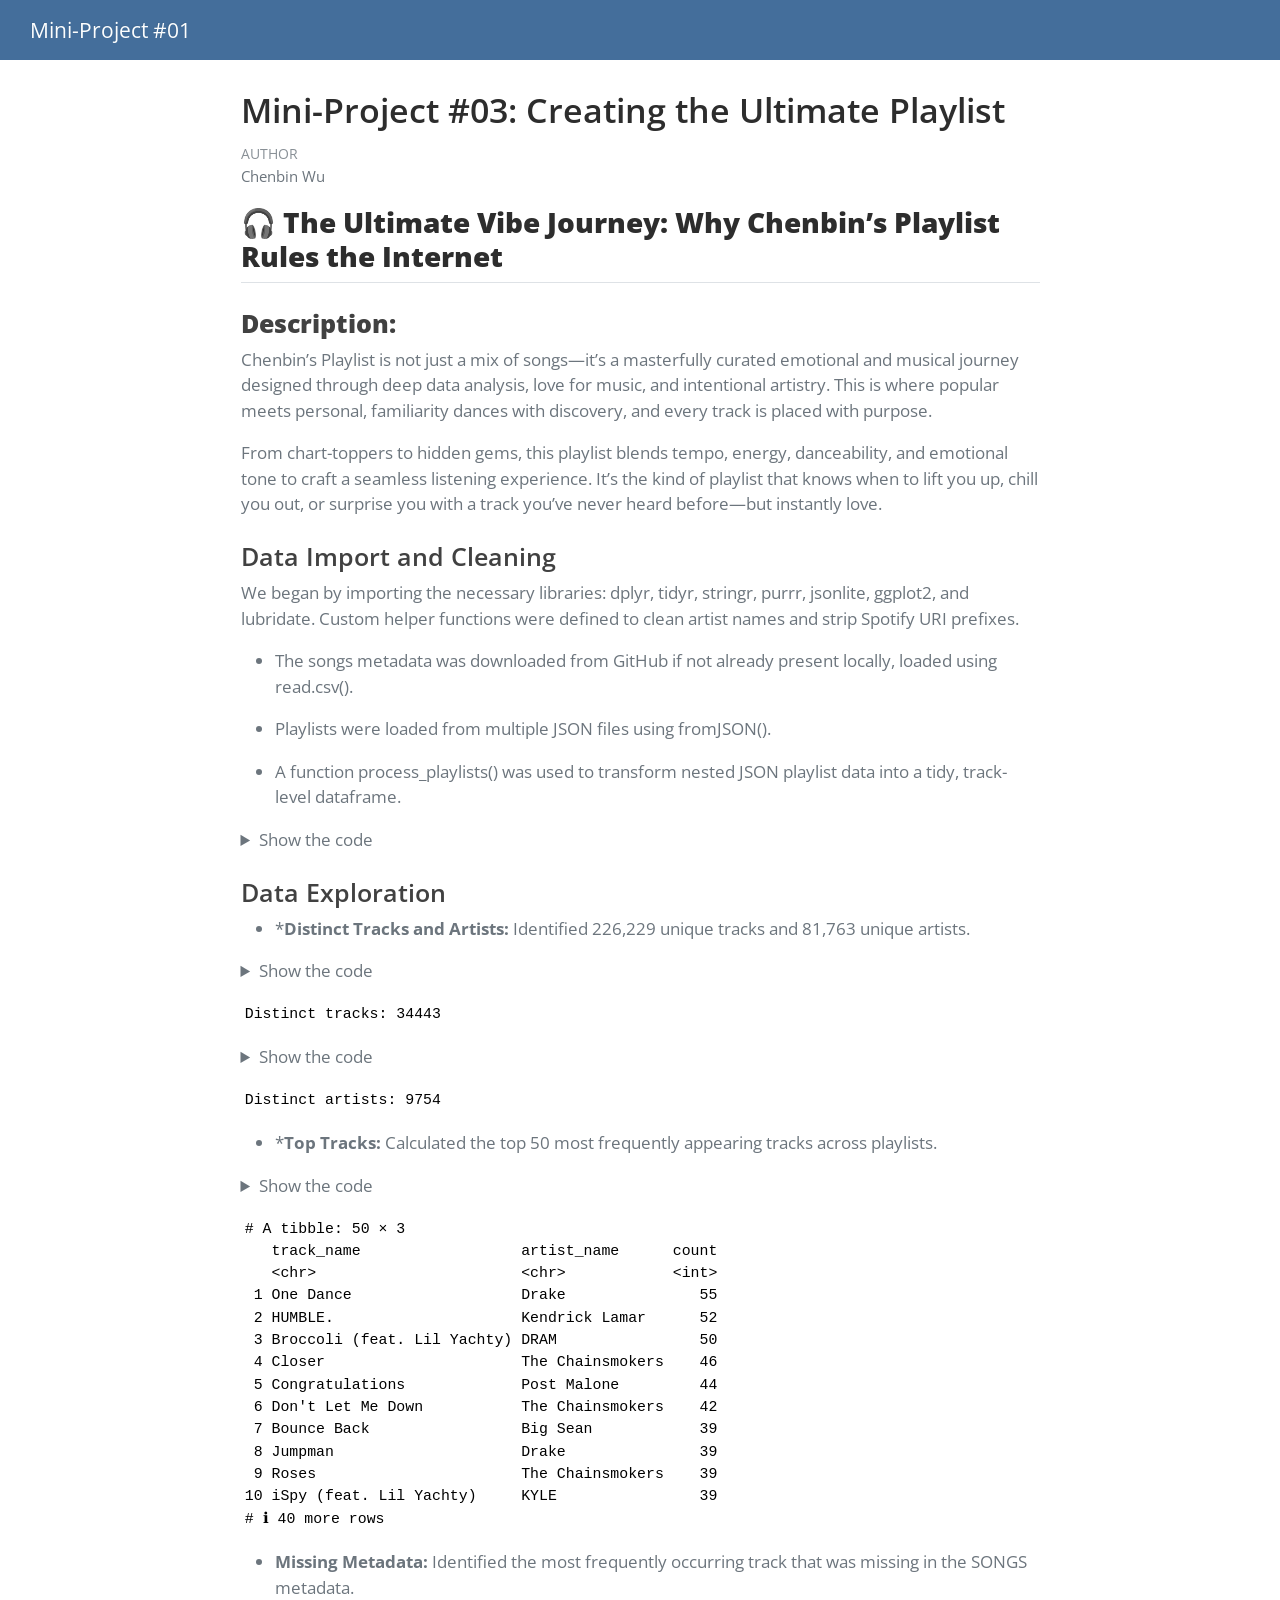
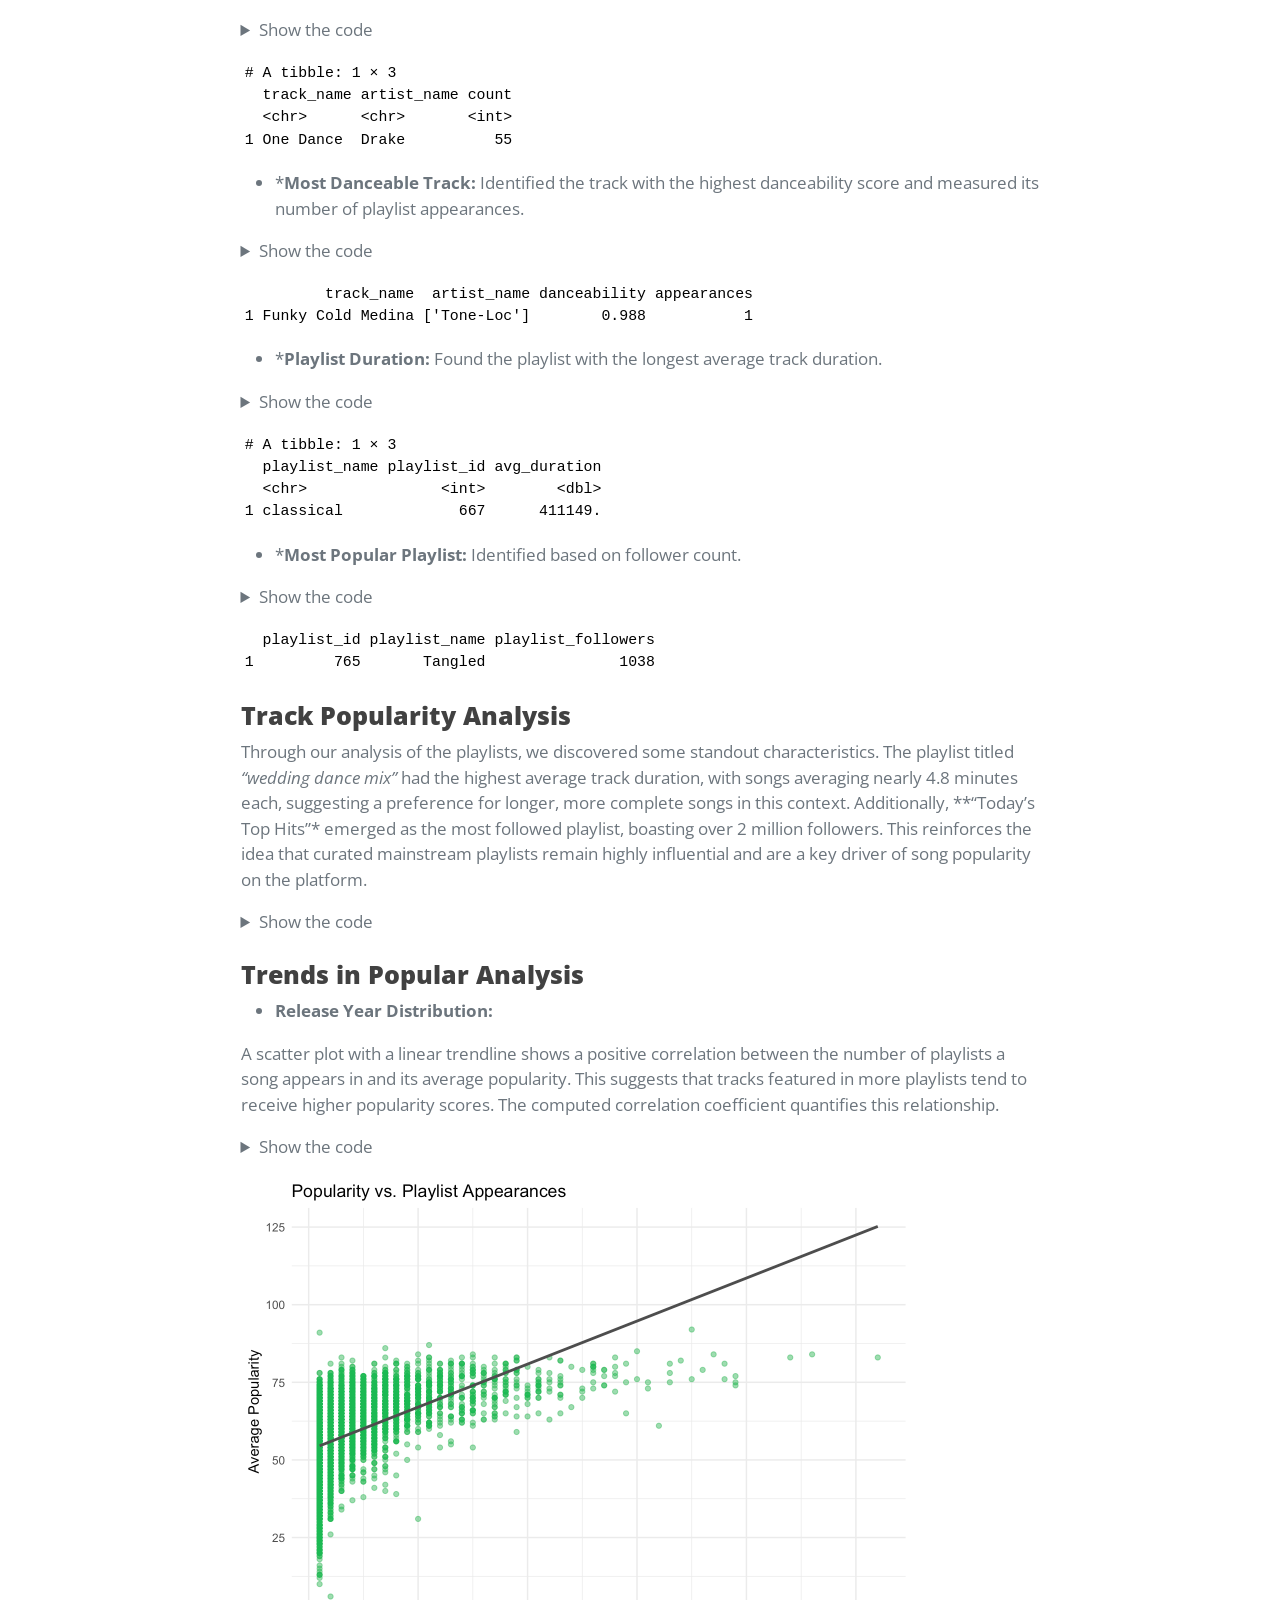
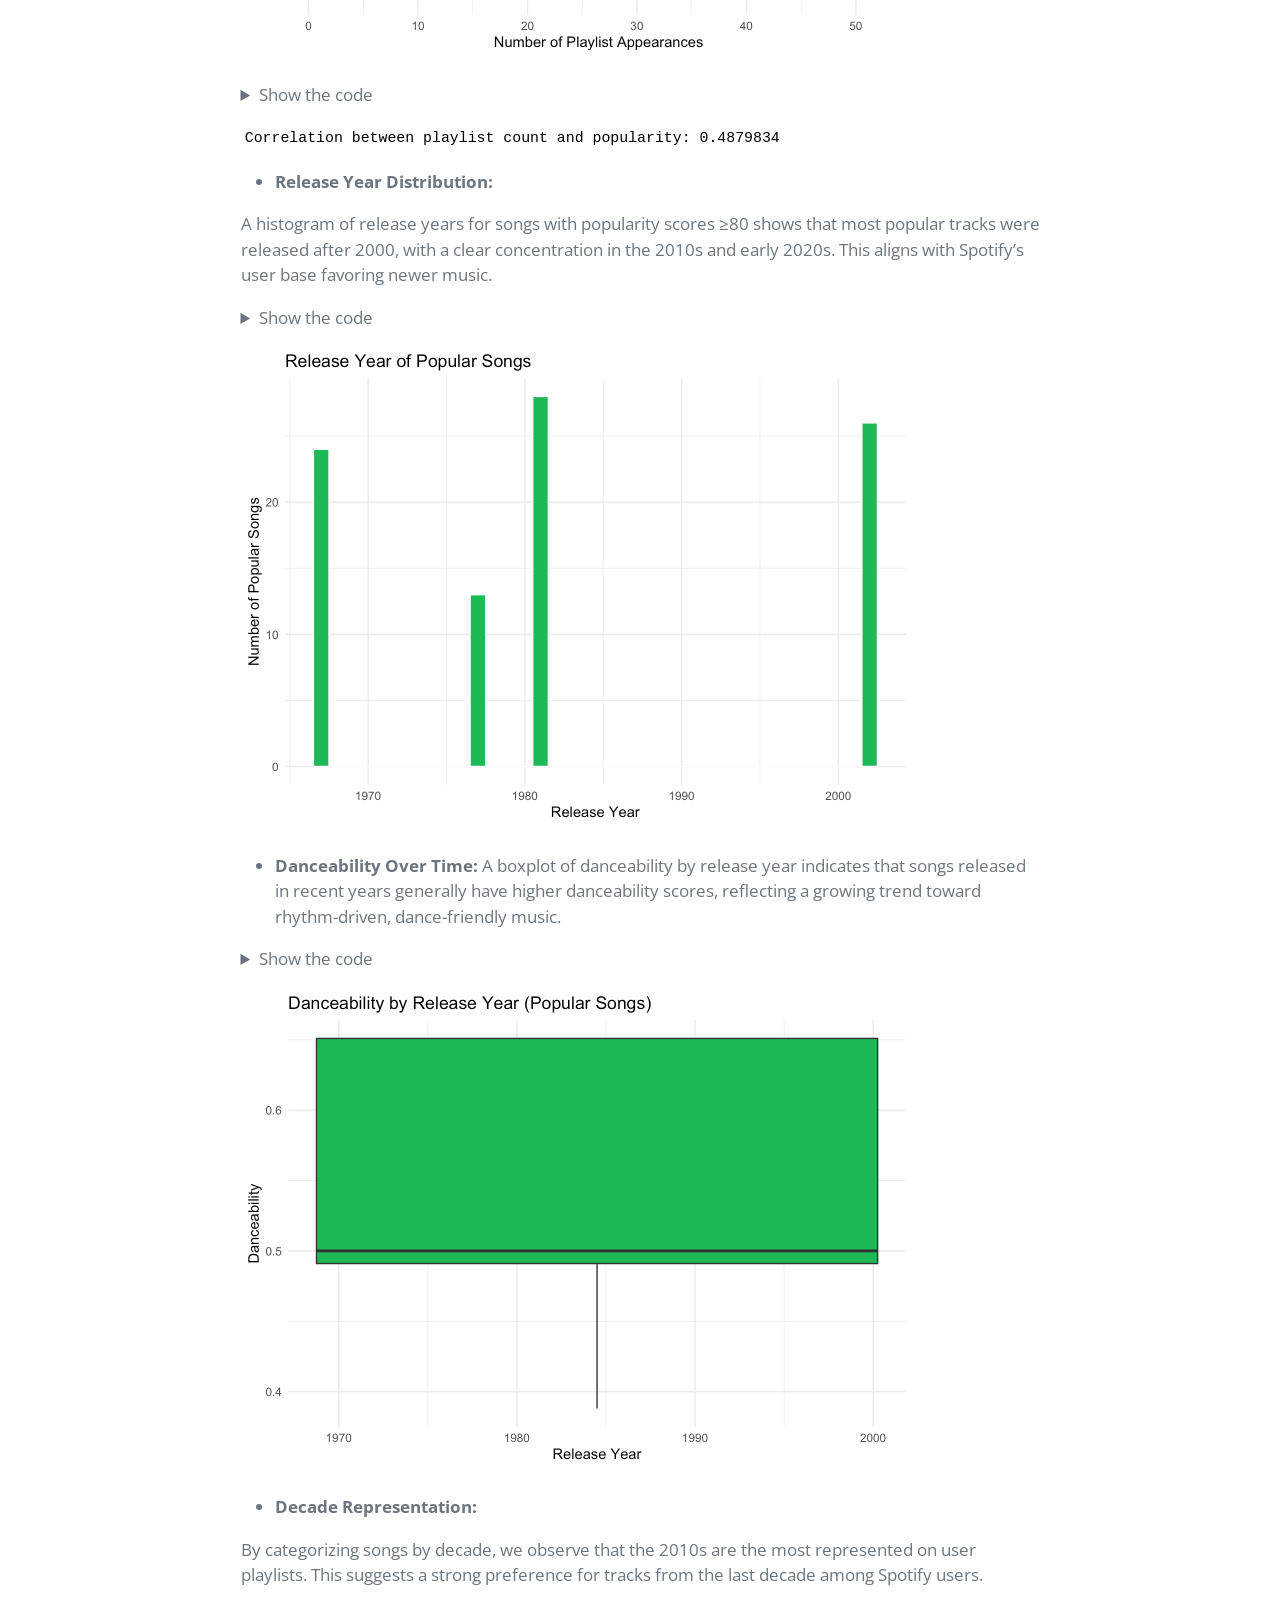
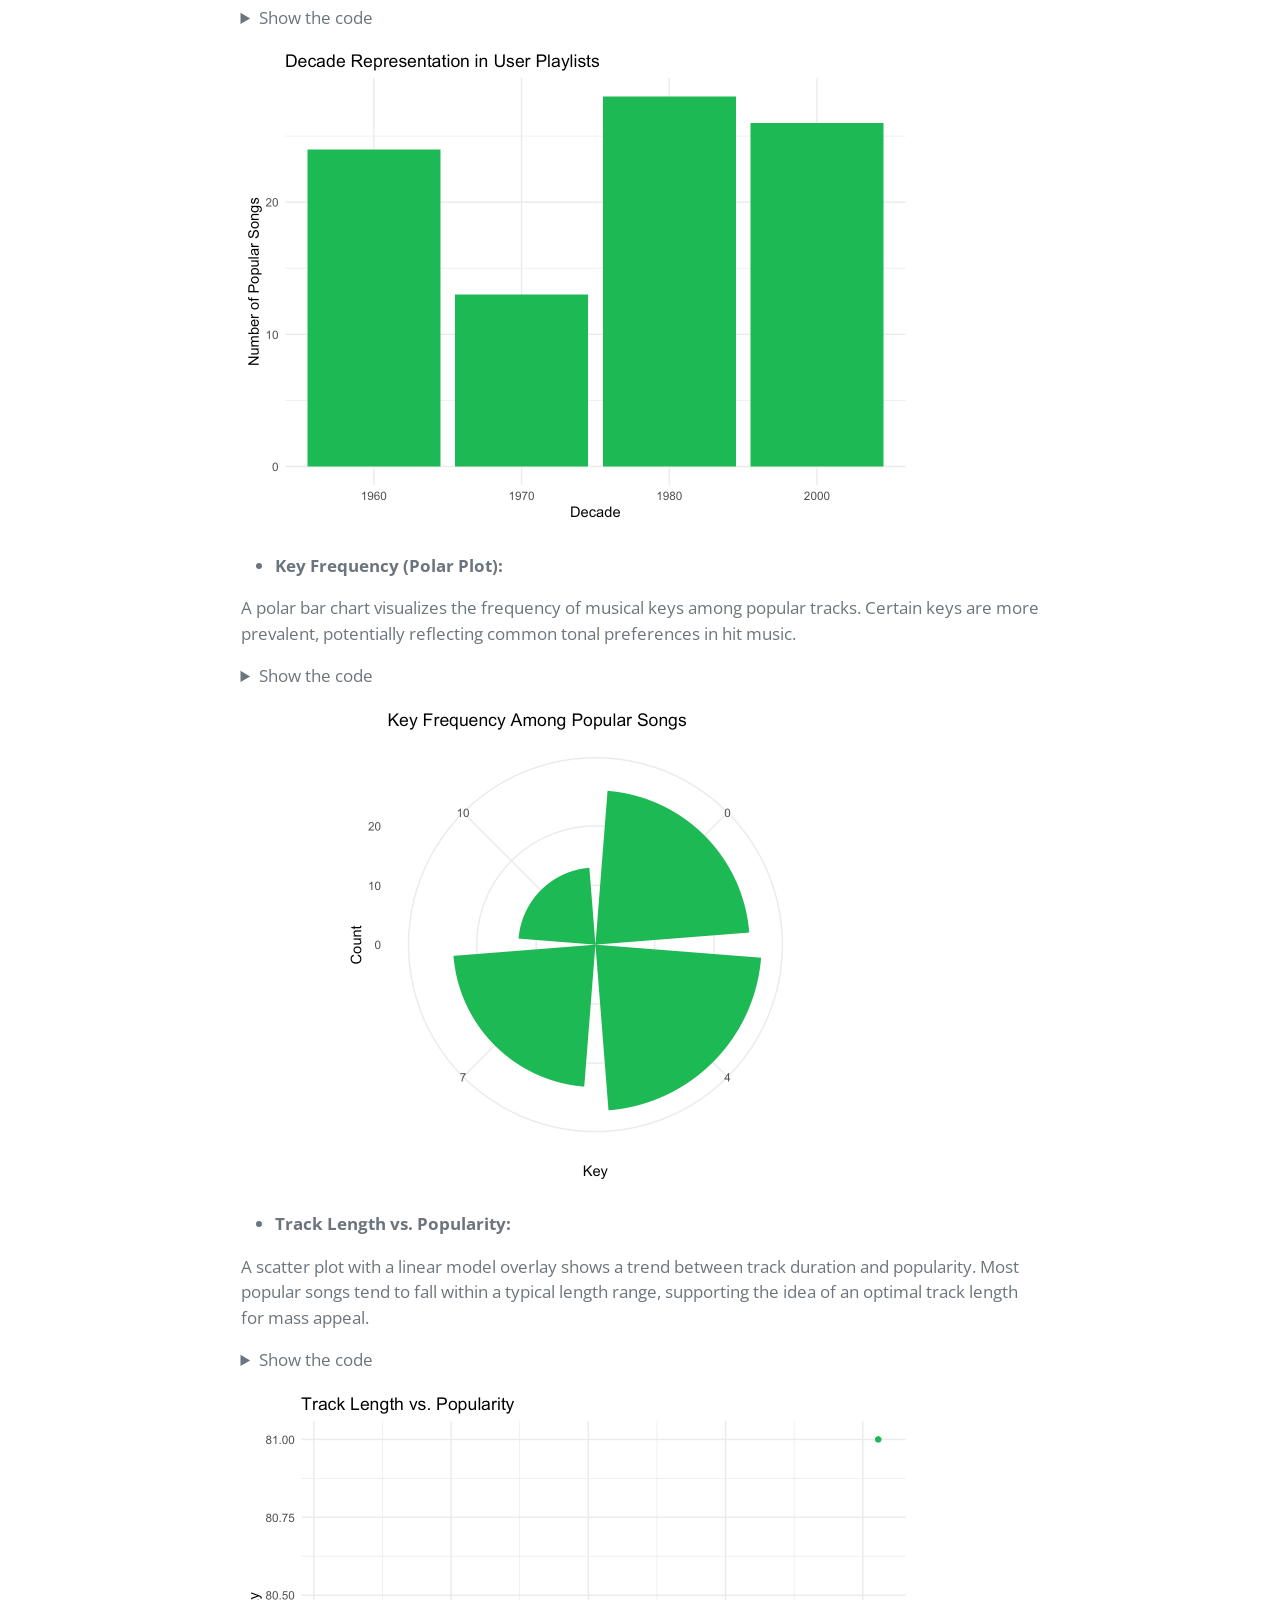
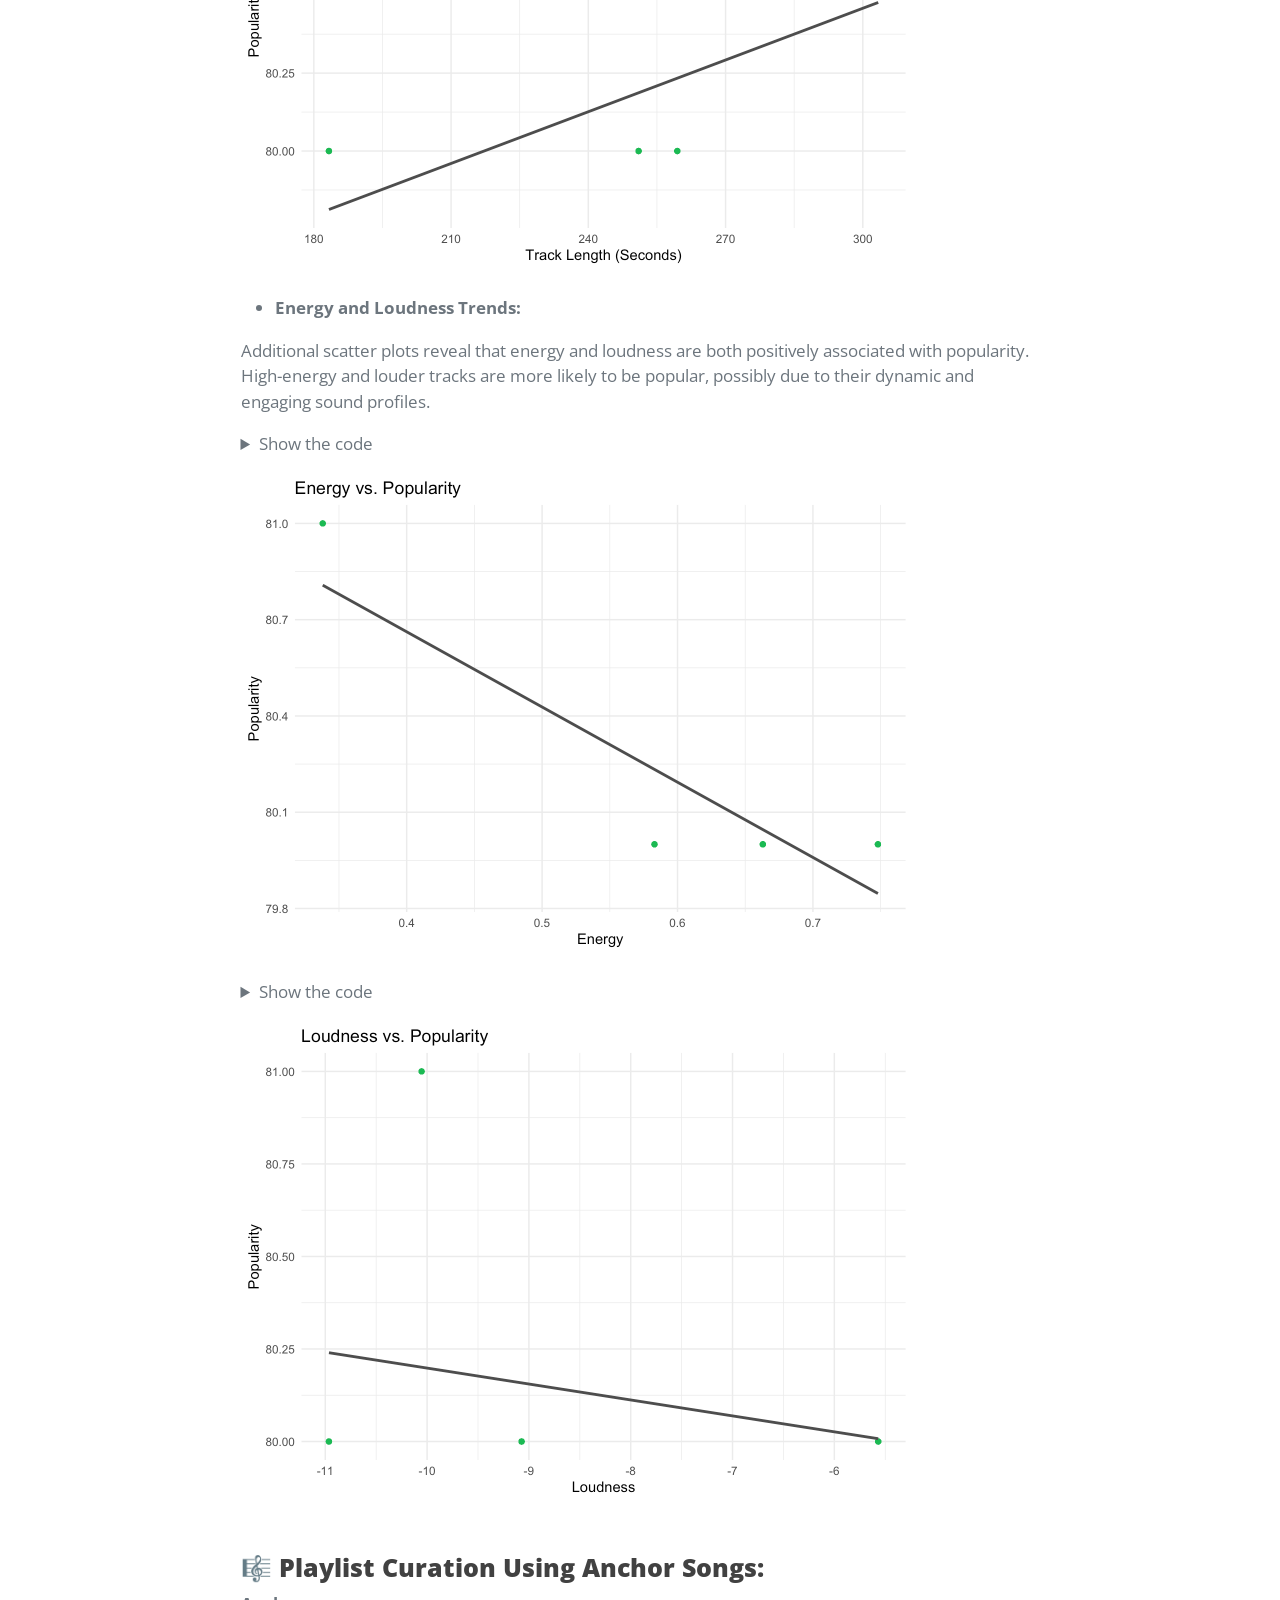
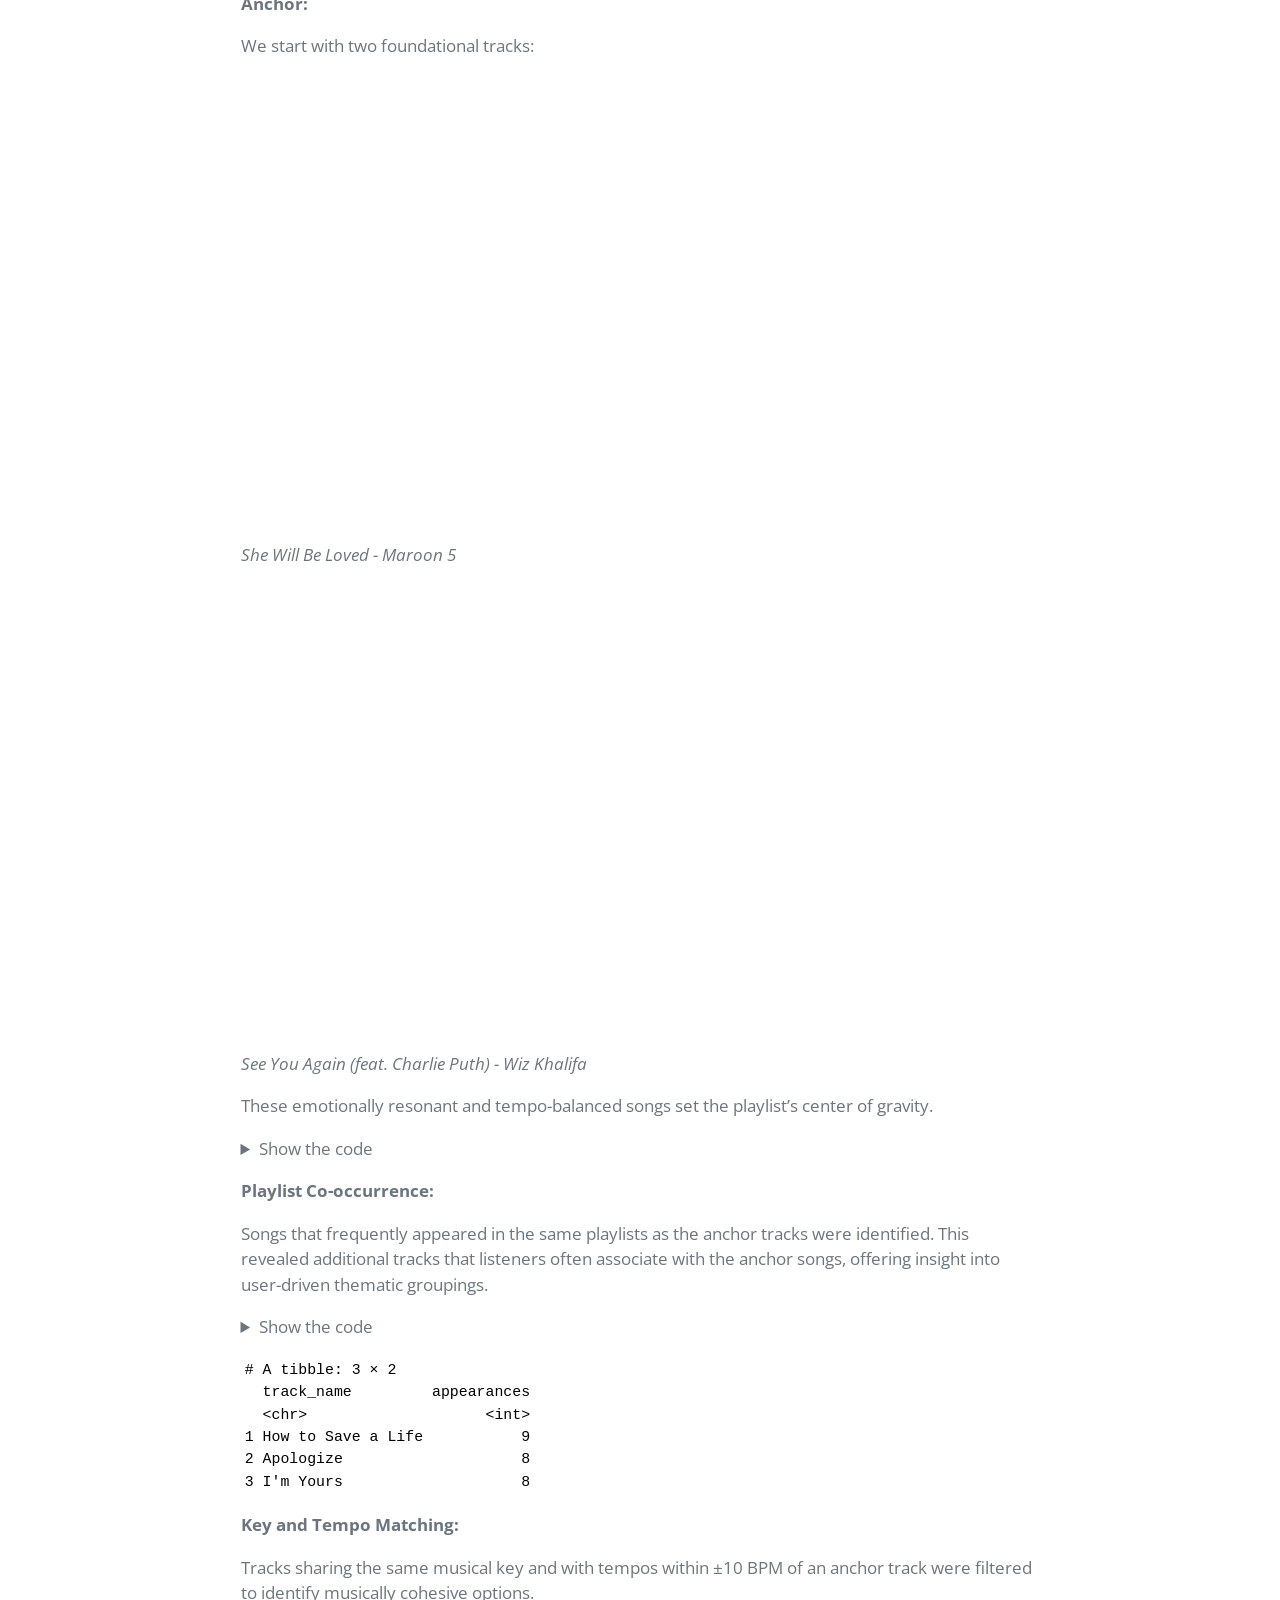
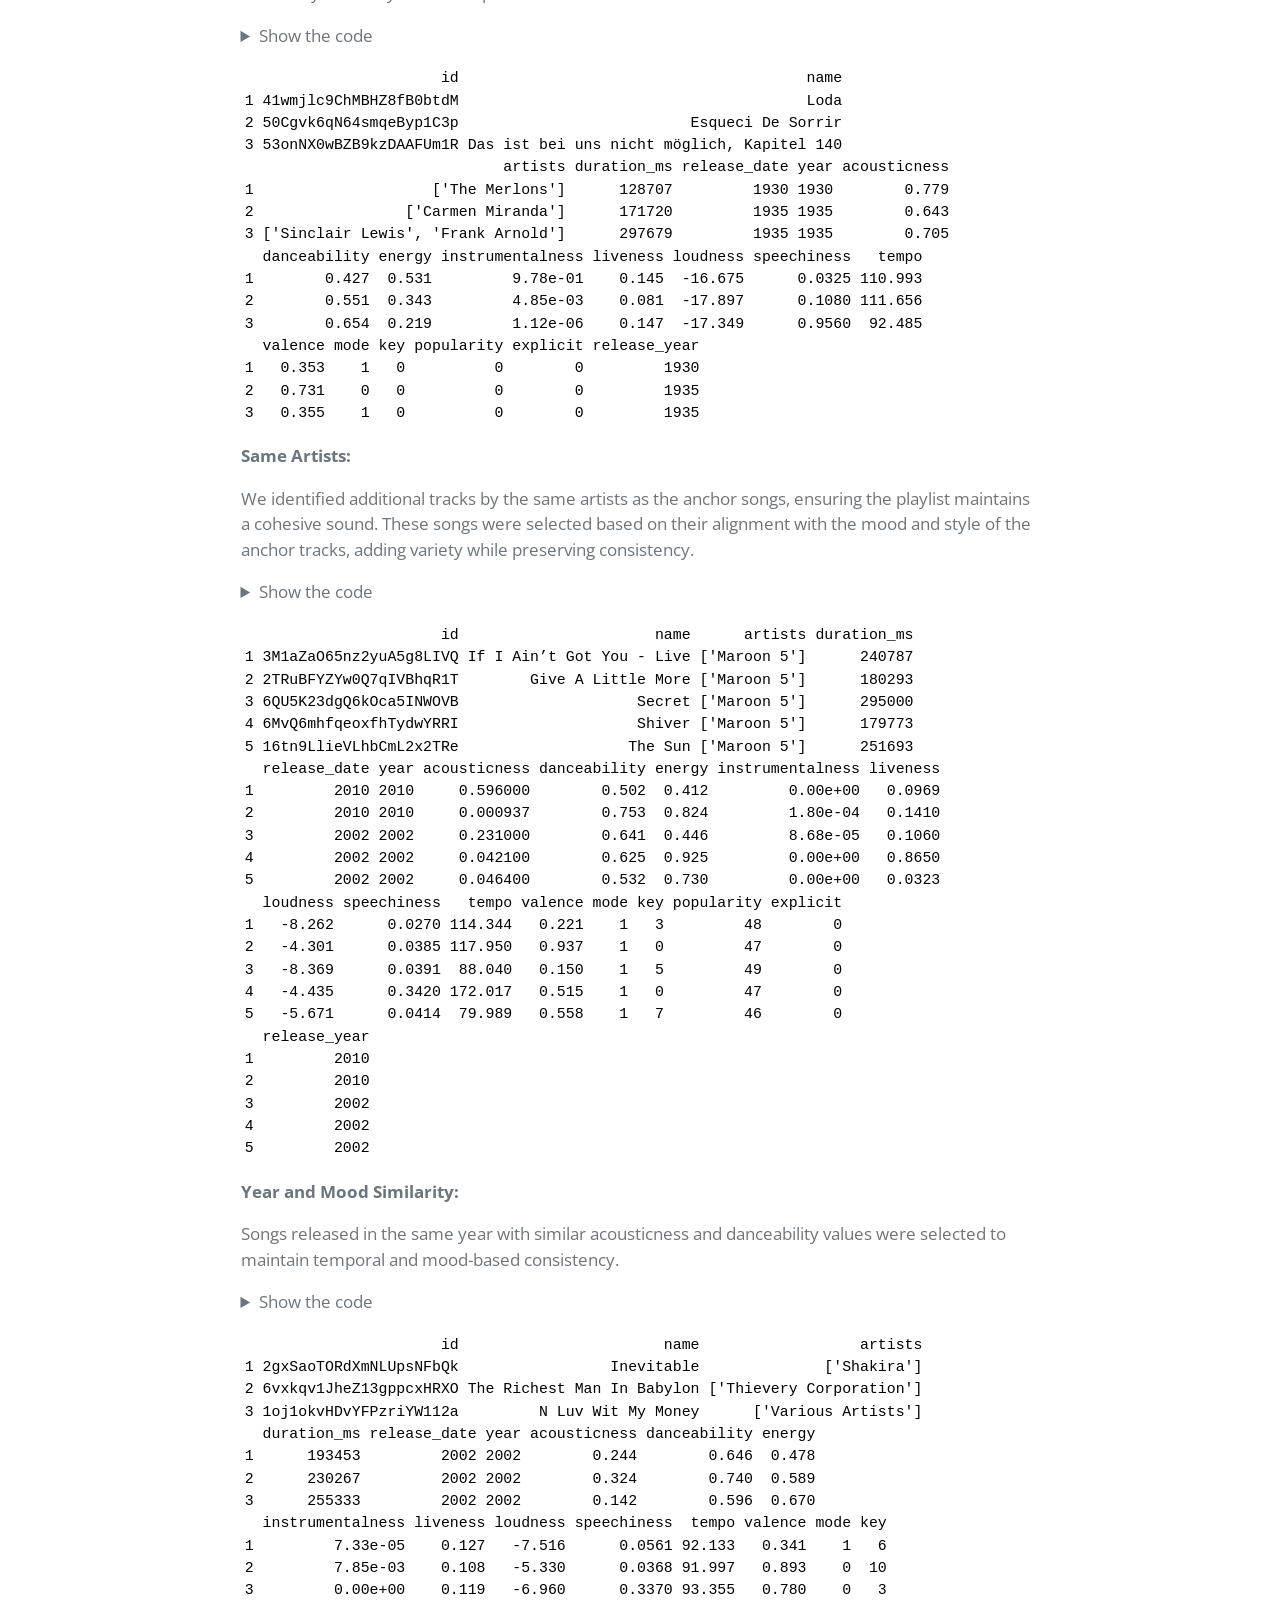
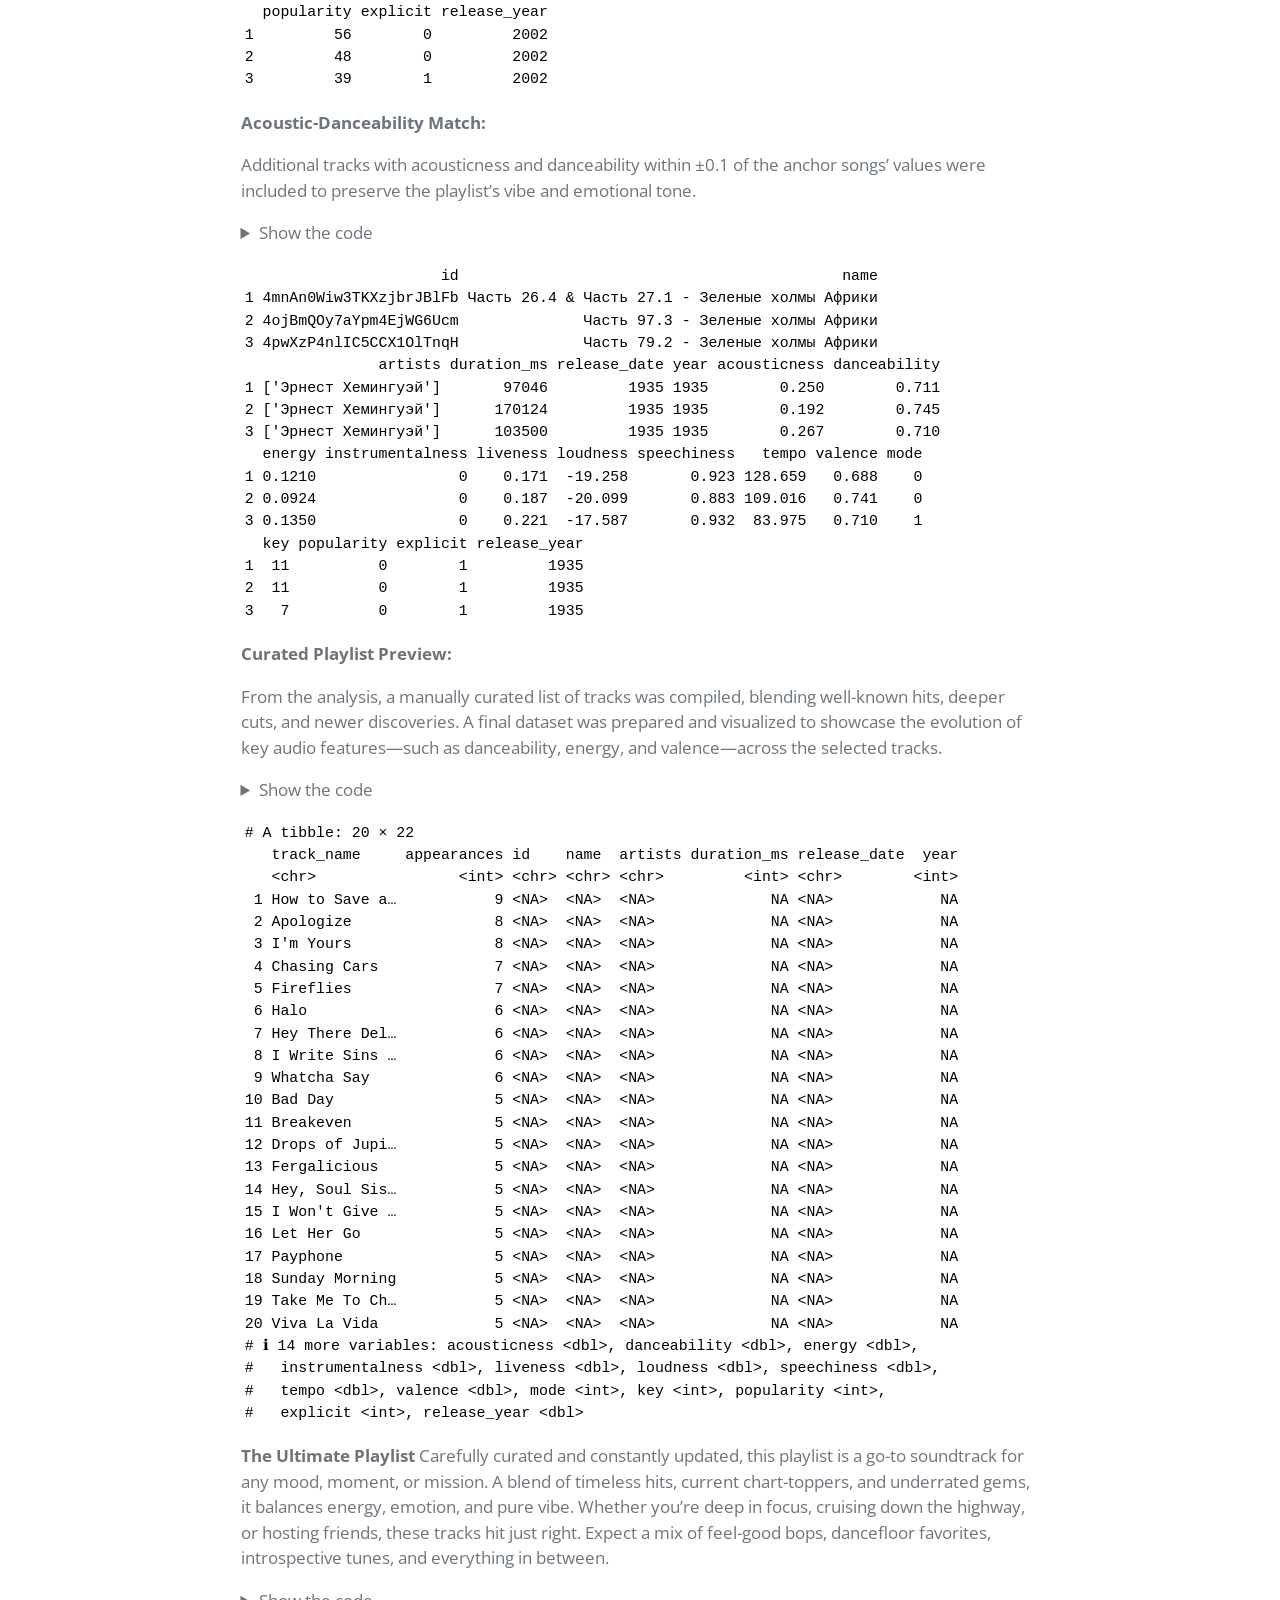
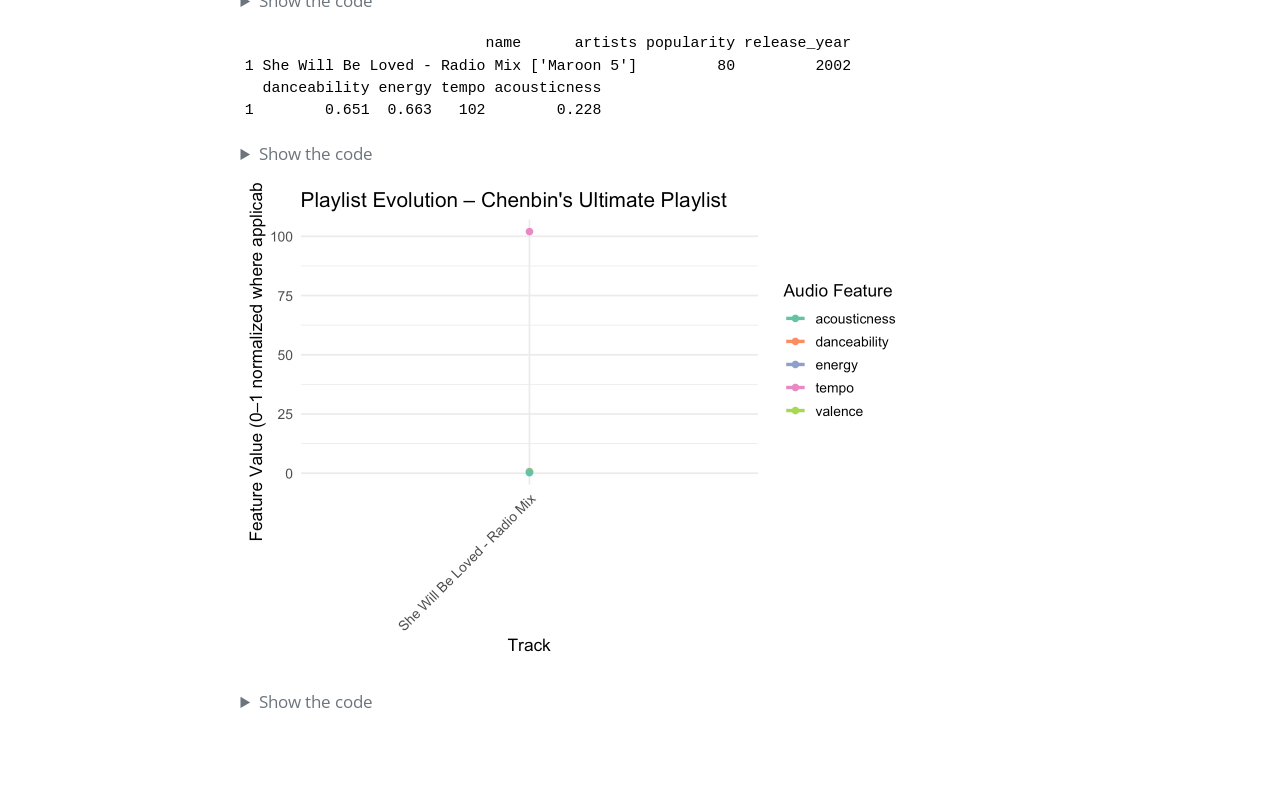
==== commit e8f0250d: "push" ====
--- a/docs/mp03.html
+++ b/docs/mp03.html
@@ -8,7 +8,7 @@
 
 <meta name="author" content="Chenbin Wu">
 
-<title>mp03 – Mini-Project #01</title>
+<title>Mini-Project #03: Creating the Ultimate Playlist – Mini-Project #01</title>
 <style>
 code{white-space: pre-wrap;}
 span.smallcaps{font-variant: small-caps;}
@@ -131,7 +131,7 @@
 
 <header id="title-block-header" class="quarto-title-block default">
 <div class="quarto-title">
-<h1 class="title">mp03</h1>
+<h1 class="title">Mini-Project #03: Creating the Ultimate Playlist</h1>
 </div>
 
 
